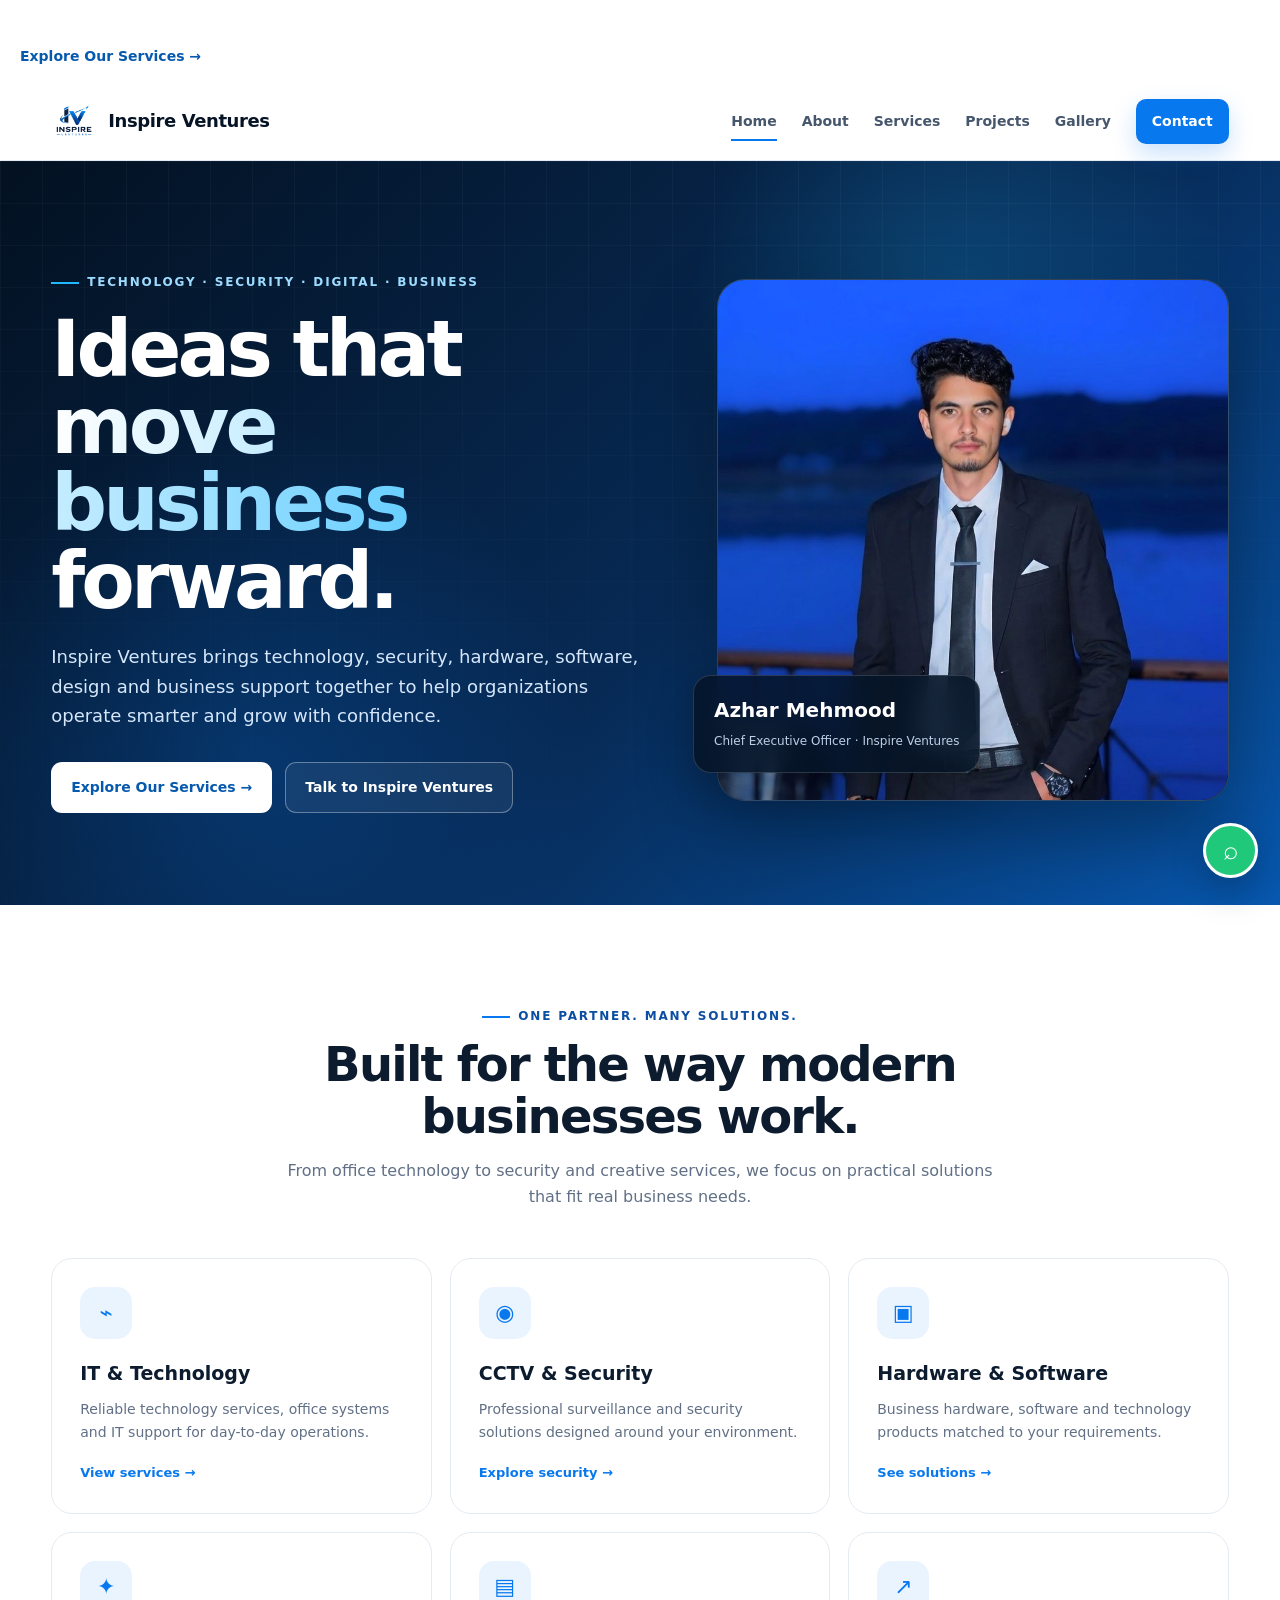
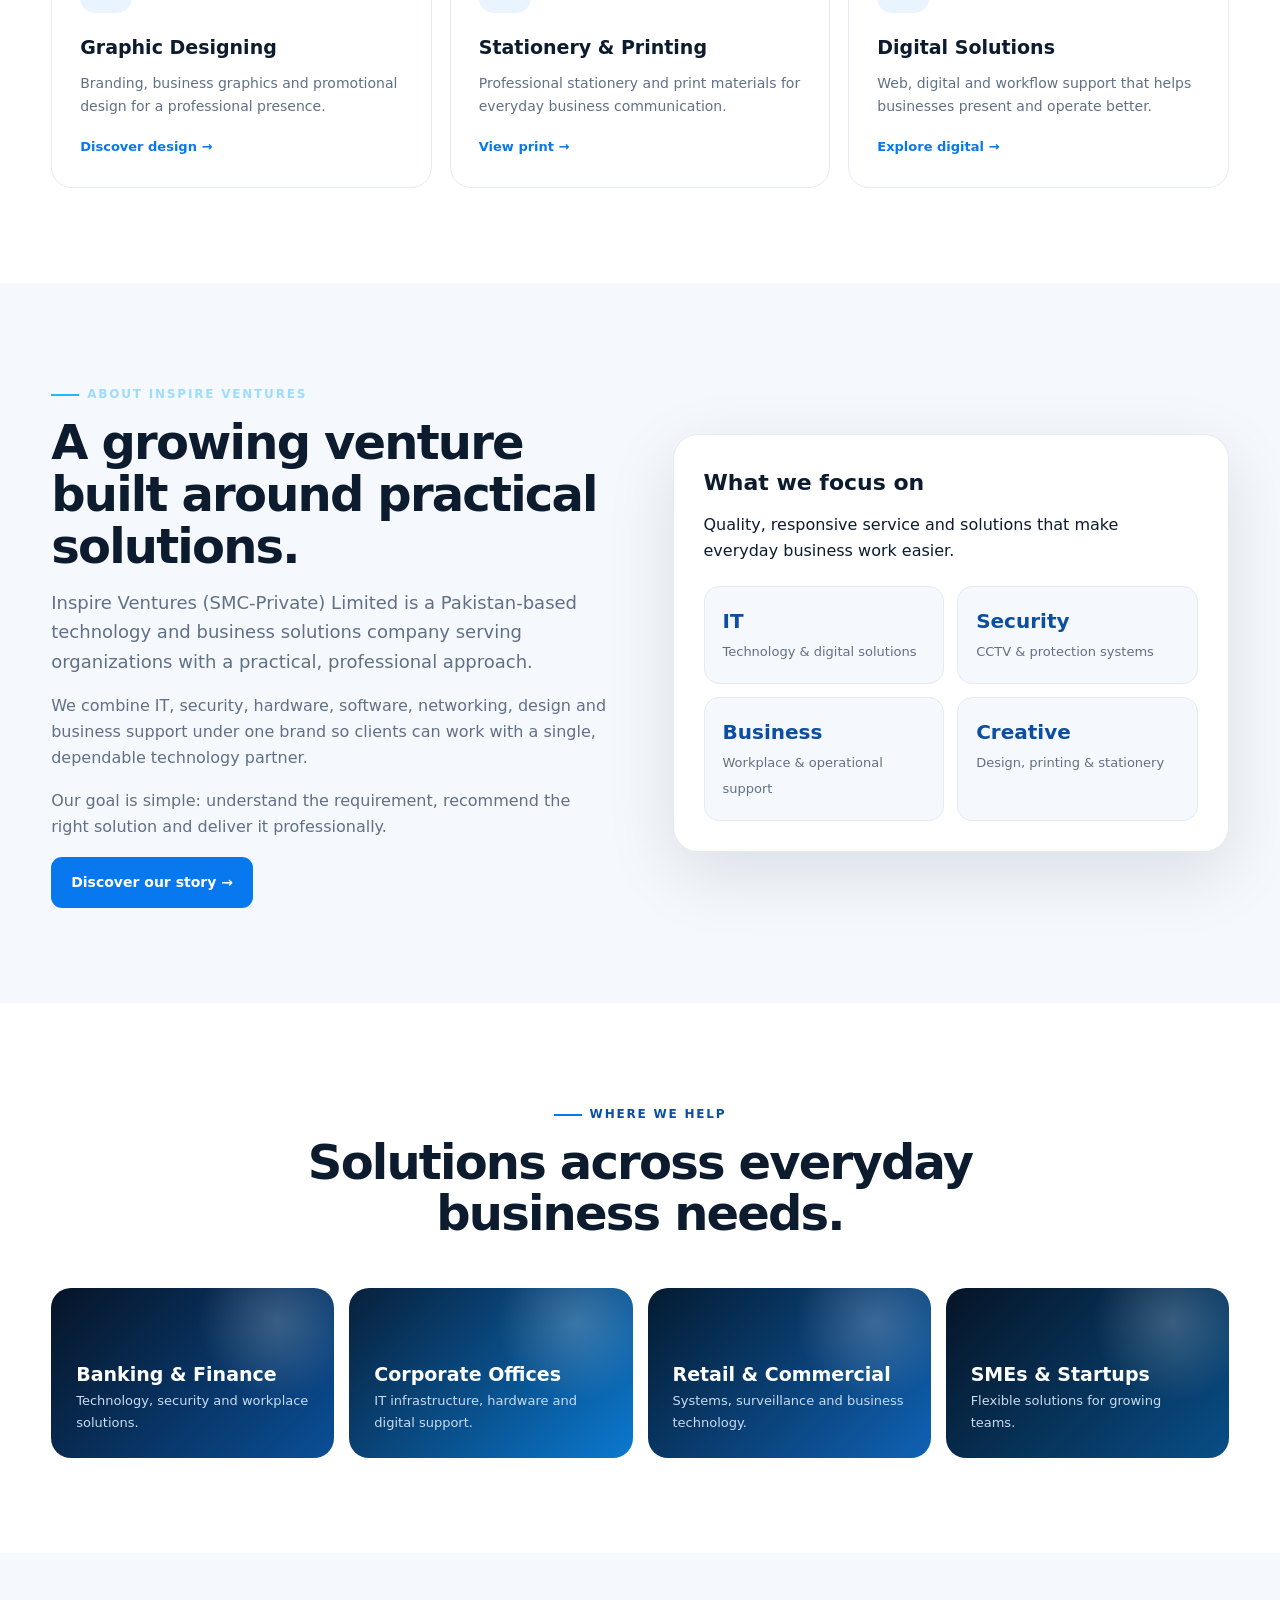
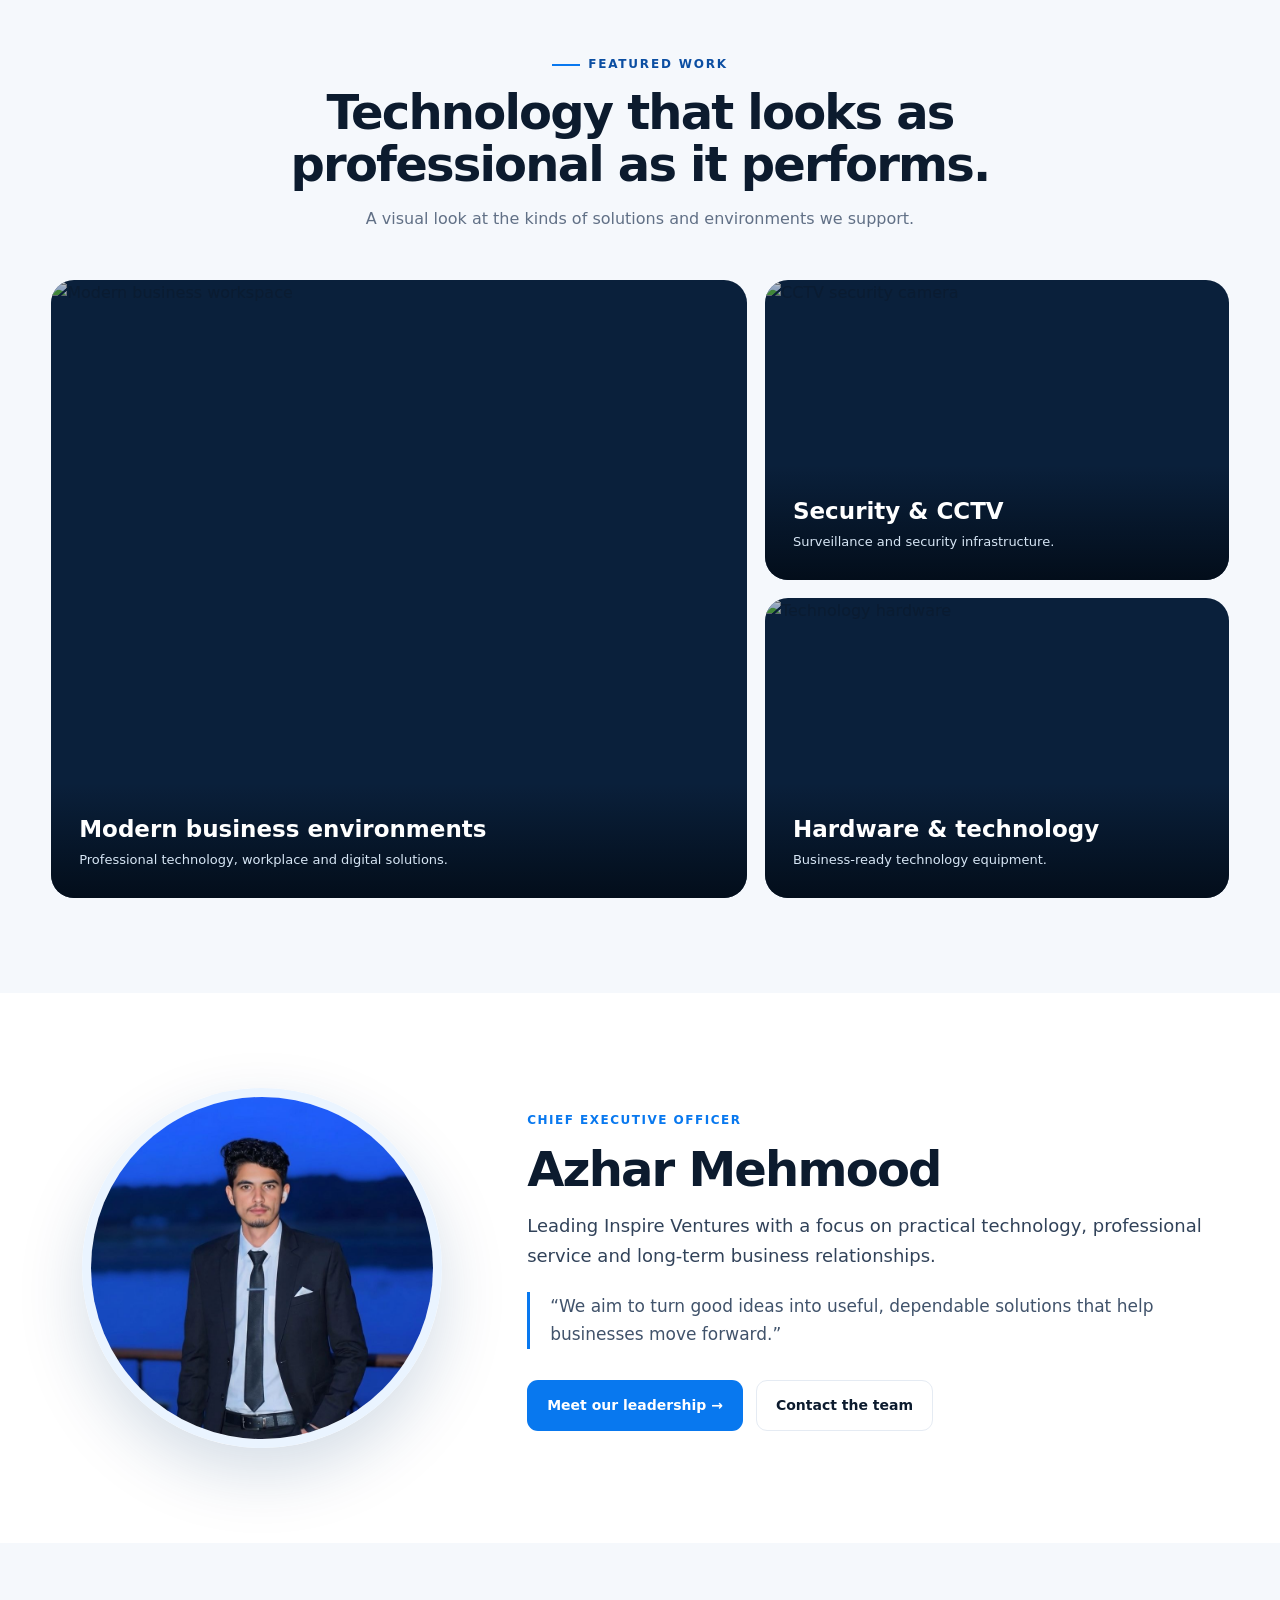
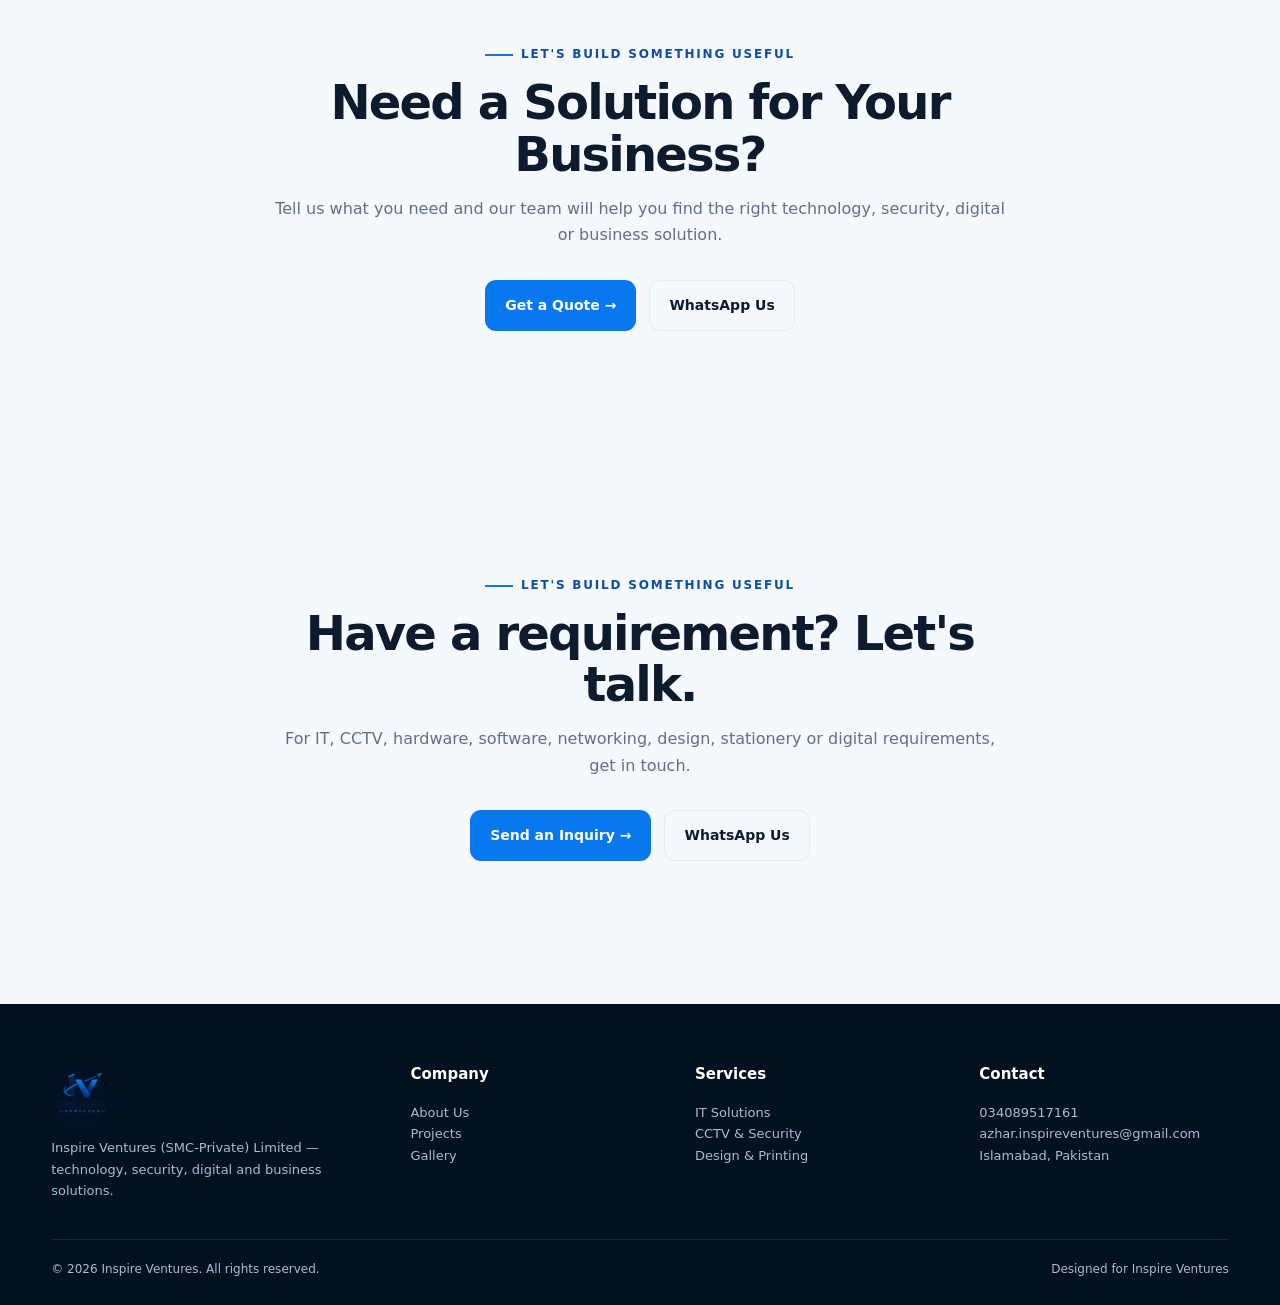
==== index.html @ bc2cc8b3 "Update index.html" ====
<!doctype html><html lang="en"><head><meta charset="utf-8"><meta name="viewport" content="width=device-width,initial-scale=1"><meta name="description" content="Inspire Ventures — IT, security, hardware, software, networking, design, stationery and digital business solutions in Islamabad, Pakistan."><meta name="theme-color" content="#0878ef"><link rel="icon" href="assets/logo.png"><link rel="stylesheet" href="css/style.css"><title>Inspire Ventures | Technology & Business Solutions</title></head><body>
<div class="actions"><a class="btn btn-primary" href="services.html">Explore Our Services →</a><a class="btn btn-outline" href="contact.html">Talk to Inspire Ventures</a></div></div></div></section>
<header class="header"><div class="container nav"><a class="brand" href="index.html"><img src="assets/logo.png" alt="Inspire Ventures logo"><span>Inspire Ventures</span></a><nav class="links"><a class="active" href="index.html">Home</a><a href="about.html">About</a><a href="services.html">Services</a><a href="projects.html">Projects</a><a href="gallery.html">Gallery</a><a href="contact.html" class="nav-cta">Contact</a></nav><button class="menu" aria-label="Open menu">☰</button></div><div class="container mobile-links"><a href="index.html">Home</a><a href="about.html">About</a><a href="services.html">Services</a><a href="projects.html">Projects</a><a href="gallery.html">Gallery</a><a href="contact.html">Contact</a></div></header>
<main><section class="hero"><div class="container hero-grid"><div><span class="eyebrow">Technology · Security · Digital · Business</span><h1>Ideas that <span class="gradient">move business</span> forward.</h1><p class="hero-copy">Inspire Ventures brings technology, security, hardware, software, design and business support together to help organizations operate smarter and grow with confidence.</p><div class="actions"><a class="btn btn-primary" href="services.html">Explore Our Services →</a><a class="btn btn-outline" href="contact.html">Talk to Inspire Ventures</a></div></div><div class="hero-panel"><div class="hero-photo"><img src="assets/azhar-mehmood.jpeg" alt="Azhar Mehmood, CEO of Inspire Ventures"></div><div class="hero-badge"><strong>Azhar Mehmood</strong><span>Chief Executive Officer · Inspire Ventures</span></div></div></div></section>
<section><div class="container"><div class="section-head"><span class="kicker">One partner. Many solutions.</span><h2>Built for the way modern businesses work.</h2><p>From office technology to security and creative services, we focus on practical solutions that fit real business needs.</p></div><div class="cards"><article class="card"><div class="icon">⌁</div><h3>IT & Technology</h3><p>Reliable technology services, office systems and IT support for day-to-day operations.</p><a class="more" href="services.html">View services →</a></article><article class="card"><div class="icon">◉</div><h3>CCTV & Security</h3><p>Professional surveillance and security solutions designed around your environment.</p><a class="more" href="services.html#security">Explore security →</a></article><article class="card"><div class="icon">▣</div><h3>Hardware & Software</h3><p>Business hardware, software and technology products matched to your requirements.</p><a class="more" href="services.html#hardware">See solutions →</a></article><article class="card"><div class="icon">✦</div><h3>Graphic Designing</h3><p>Branding, business graphics and promotional design for a professional presence.</p><a class="more" href="services.html#design">Discover design →</a></article><article class="card"><div class="icon">▤</div><h3>Stationery & Printing</h3><p>Professional stationery and print materials for everyday business communication.</p><a class="more" href="services.html#stationery">View print →</a></article><article class="card"><div class="icon">↗</div><h3>Digital Solutions</h3><p>Web, digital and workflow support that helps businesses present and operate better.</p><a class="more" href="services.html#digital">Explore digital →</a></article></div></div></section>
<section class="soft"><div class="container split"><div class="text"><span class="kicker">About Inspire Ventures</span><h2>A growing venture built around practical solutions.</h2><p class="lead">Inspire Ventures (SMC-Private) Limited is a Pakistan-based technology and business solutions company serving organizations with a practical, professional approach.</p><p>We combine IT, security, hardware, software, networking, design and business support under one brand so clients can work with a single, dependable technology partner.</p><p>Our goal is simple: understand the requirement, recommend the right solution and deliver it professionally.</p><a class="btn btn-blue" href="about.html">Discover our story →</a></div><div class="feature-box"><h3>What we focus on</h3><p>Quality, responsive service and solutions that make everyday business work easier.</p><div class="facts"><div class="fact"><strong>IT</strong><span>Technology & digital solutions</span></div><div class="fact"><strong>Security</strong><span>CCTV & protection systems</span></div><div class="fact"><strong>Business</strong><span>Workplace & operational support</span></div><div class="fact"><strong>Creative</strong><span>Design, printing & stationery</span></div></div></div></div></section>
<section><div class="container"><div class="section-head"><span class="kicker">Where we help</span><h2>Solutions across everyday business needs.</h2></div><div class="industries"><div class="industry"><strong>Banking & Finance</strong><span>Technology, security and workplace solutions.</span></div><div class="industry"><strong>Corporate Offices</strong><span>IT infrastructure, hardware and digital support.</span></div><div class="industry"><strong>Retail & Commercial</strong><span>Systems, surveillance and business technology.</span></div><div class="industry"><strong>SMEs & Startups</strong><span>Flexible solutions for growing teams.</span></div></div></div></section>
<section class="soft"><div class="container"><div class="section-head"><span class="kicker">Featured work</span><h2>Technology that looks as professional as it performs.</h2><p>A visual look at the kinds of solutions and environments we support.</p></div><div class="case-grid"><div class="case tall"><img src="https://images.unsplash.com/photo-1556761175-b413da4baf72?auto=format&fit=crop&w=1200&q=85" alt="Modern business workspace"><div class="case-content"><h3>Modern business environments</h3><p>Professional technology, workplace and digital solutions.</p></div></div><div><div class="case" style="margin-bottom:18px"><img src="https://images.unsplash.com/photo-1557597774-9d273605dfa9?auto=format&fit=crop&w=1000&q=85" alt="CCTV security camera"><div class="case-content"><h3>Security & CCTV</h3><p>Surveillance and security infrastructure.</p></div></div><div class="case"><img src="https://images.unsplash.com/photo-1518770660439-4636190af475?auto=format&fit=crop&w=1000&q=85" alt="Technology hardware"><div class="case-content"><h3>Hardware & technology</h3><p>Business-ready technology equipment.</p></div></div></div></div></div></section>
<section><div class="container profile"><div class="profile-photo"><img src="assets/azhar-mehmood.jpeg" alt="Azhar Mehmood"></div><div><span class="role">Chief Executive Officer</span><h2>Azhar Mehmood</h2><p class="lead">Leading Inspire Ventures with a focus on practical technology, professional service and long-term business relationships.</p><p class="quote">“We aim to turn good ideas into useful, dependable solutions that help businesses move forward.”</p><div class="actions"><a class="btn btn-blue" href="about.html#leadership">Meet our leadership →</a><a class="btn" style="border:1px solid var(--line)" href="contact.html">Contact the team</a></div></div></div></section>
  <section class="soft">
  <div class="container">
    <div class="section-head">
      <span class="kicker">Let's build something useful</span>
      <h2>Need a Solution for Your Business?</h2>
      <p>
        Tell us what you need and our team will help you find the right
        technology, security, digital or business solution.
      </p>

      <div class="actions" style="justify-content:center">
        <a class="btn btn-blue" href="contact.html">Get a Quote →</a>

        <a class="btn"
           style="border:1px solid var(--line)"
           href="https://wa.me/9234089517161"
           target="_blank"
           rel="noopener">
          WhatsApp Us
        </a>
      </div>
    </div>
  </div>
</section>
<section class="soft"><div class="container"><div class="section-head"><span class="kicker">Let's build something useful</span><h2>Have a requirement? Let's talk.</h2><p>For IT, CCTV, hardware, software, networking, design, stationery or digital requirements, get in touch.</p><div class="actions" style="justify-content:center"><a class="btn btn-blue" href="contact.html">Send an Inquiry →</a><a class="btn" style="border:1px solid var(--line)" href="https://wa.me/9234089517161" target="_blank" rel="noopener">WhatsApp Us</a></div></div></div></section></main>
<footer class="footer"><div class="container footer-grid"><div class="footer-brand"><img src="assets/logo.png" alt="Inspire Ventures"><p>Inspire Ventures (SMC-Private) Limited — technology, security, digital and business solutions.</p></div><div><h3>Company</h3><p><a href="about.html">About Us</a></p><p><a href="projects.html">Projects</a></p><p><a href="gallery.html">Gallery</a></p></div><div><h3>Services</h3><p><a href="services.html">IT Solutions</a></p><p><a href="services.html#security">CCTV & Security</a></p><p><a href="services.html#design">Design & Printing</a></p></div><div><h3>Contact</h3><p><a href="tel:+9234089517161">034089517161</a></p><p><a href="mailto:azhar.inspireventures@gmail.com">azhar.inspireventures@gmail.com</a></p><p>Islamabad, Pakistan</p></div></div><div class="container footer-bottom"><span>© <span data-year></span> Inspire Ventures. All rights reserved.</span><span>Designed for Inspire Ventures</span></div></footer><a class="whatsapp" href="https://wa.me/9234089517161" target="_blank" rel="noopener" aria-label="Chat on WhatsApp">⌕</a><script src="js/main.js"></script></body></html>
---- css/style.css ----
:root{--blue:#0878ef;--blue2:#0b4ea2;--cyan:#20b8ff;--navy:#061426;--ink:#0c1b2e;--muted:#617086;--line:#e5ebf3;--soft:#f5f8fc;--white:#fff;--shadow:0 22px 70px rgba(4,25,55,.11)}
*{box-sizing:border-box;margin:0;padding:0}html{scroll-behavior:smooth}body{font-family:Inter,ui-sans-serif,system-ui,-apple-system,BlinkMacSystemFont,"Segoe UI",Arial,sans-serif;color:var(--ink);background:#fff;line-height:1.65}a{text-decoration:none;color:inherit}img{max-width:100%;display:block}.container{width:min(1180px,92%);margin:auto}.topbar{background:#04101f;color:#bcd0e8;font-size:12px;padding:8px 0}.topbar .row{display:flex;justify-content:space-between;gap:18px}.topbar a:hover{color:#fff}.header{position:sticky;top:0;z-index:50;background:rgba(255,255,255,.92);backdrop-filter:blur(18px);border-bottom:1px solid rgba(220,229,240,.8)}.nav{height:78px;display:flex;align-items:center;justify-content:space-between;gap:25px}.brand{display:flex;align-items:center;gap:11px;font-weight:900;color:var(--navy);font-size:18px;letter-spacing:-.4px}.brand img{width:46px;height:46px;object-fit:contain}.links{display:flex;align-items:center;gap:25px;font-size:14px;font-weight:700;color:#46566c}.links a{position:relative}.links a:after{content:"";position:absolute;left:0;bottom:-8px;width:0;height:2px;background:var(--blue);transition:.25s}.links a:hover:after,.links a.active:after{width:100%}.nav-cta{background:var(--blue);color:#fff!important;padding:11px 16px;border-radius:10px;box-shadow:0 10px 25px rgba(8,120,239,.22)}.nav-cta:after{display:none}.menu{display:none;border:0;background:transparent;font-size:27px;color:var(--navy);cursor:pointer}.mobile-links{display:none}
.hero{position:relative;overflow:hidden;background:radial-gradient(circle at 75% 20%,rgba(32,184,255,.22),transparent 24%),radial-gradient(circle at 20% 80%,rgba(8,120,239,.22),transparent 28%),linear-gradient(135deg,#031121 0%,#072a55 56%,#0878ef 130%);color:#fff;padding:105px 0 92px}.hero:before{content:"";position:absolute;inset:0;background-image:linear-gradient(rgba(255,255,255,.035) 1px,transparent 1px),linear-gradient(90deg,rgba(255,255,255,.035) 1px,transparent 1px);background-size:42px 42px;mask-image:linear-gradient(to bottom,#000,transparent)}.hero-grid{position:relative;display:grid;grid-template-columns:1.08fr .92fr;gap:65px;align-items:center}.eyebrow,.kicker{display:inline-flex;align-items:center;gap:8px;color:#9edcff;font-size:12px;font-weight:900;text-transform:uppercase;letter-spacing:1.8px}.eyebrow:before,.kicker:before{content:"";width:28px;height:2px;background:var(--cyan)}h1{font-size:clamp(45px,6.2vw,78px);line-height:.99;letter-spacing:-3.8px;margin:18px 0 22px}.gradient{background:linear-gradient(90deg,#fff,#69cfff);-webkit-background-clip:text;background-clip:text;color:transparent}.hero-copy{max-width:690px;color:#d6e7fb;font-size:18px}.actions{display:flex;gap:13px;flex-wrap:wrap;margin-top:31px}.btn{display:inline-flex;align-items:center;justify-content:center;gap:9px;padding:13px 19px;border-radius:11px;font-weight:850;font-size:14px;transition:.25s;border:1px solid transparent}.btn-primary{background:#fff;color:#0759ad}.btn-primary:hover{transform:translateY(-2px);box-shadow:0 15px 35px rgba(0,0,0,.18)}.btn-blue{background:var(--blue);color:#fff}.btn-outline{border-color:rgba(255,255,255,.34);color:#fff;background:rgba(255,255,255,.06)}.hero-panel{position:relative}.hero-photo{border-radius:28px;overflow:hidden;border:1px solid rgba(255,255,255,.18);box-shadow:0 35px 80px rgba(0,0,0,.32);min-height:520px;background:linear-gradient(145deg,#0a2b54,#061426)}.hero-photo img{width:100%;height:520px;object-fit:cover;object-position:center 20%;filter:saturate(1.05)}.hero-badge{position:absolute;left:-24px;bottom:28px;background:rgba(5,20,39,.86);backdrop-filter:blur(14px);border:1px solid rgba(255,255,255,.15);padding:18px 20px;border-radius:18px;box-shadow:0 18px 45px rgba(0,0,0,.25)}.hero-badge strong{display:block;font-size:20px}.hero-badge span{font-size:12px;color:#bdd0e8}
section{padding:95px 0}.soft{background:var(--soft)}.section-head{max-width:740px;margin:0 auto 48px;text-align:center}.section-head .kicker{color:var(--blue2)}.section-head .kicker:before{background:var(--blue)}h2{font-size:clamp(32px,4vw,48px);line-height:1.08;letter-spacing:-1.8px;margin:12px 0 15px}.section-head p{color:var(--muted)}.split{display:grid;grid-template-columns:1fr 1fr;gap:65px;align-items:center}.lead{font-size:18px;color:#314259}.text p{margin:0 0 16px;color:#607087}.feature-box{background:#fff;border:1px solid var(--line);border-radius:25px;padding:30px;box-shadow:var(--shadow)}.feature-box h3{font-size:22px;margin-bottom:10px}.facts{display:grid;grid-template-columns:1fr 1fr;gap:13px;margin-top:22px}.fact{padding:18px;border-radius:15px;background:var(--soft);border:1px solid var(--line)}.fact strong{display:block;color:var(--blue2);font-size:20px}.fact span{font-size:13px;color:var(--muted)}
.cards{display:grid;grid-template-columns:repeat(3,1fr);gap:18px}.card{background:#fff;border:1px solid var(--line);border-radius:21px;padding:28px;transition:.25s;position:relative;overflow:hidden}.card:before{content:"";position:absolute;inset:0 0 auto;height:3px;background:linear-gradient(90deg,var(--blue),var(--cyan));transform:scaleX(0);transform-origin:left;transition:.25s}.card:hover{transform:translateY(-6px);box-shadow:var(--shadow)}.card:hover:before{transform:scaleX(1)}.icon{width:52px;height:52px;border-radius:15px;display:grid;place-items:center;background:#eaf4ff;color:var(--blue);font-size:22px;margin-bottom:19px}.card h3{font-size:19px;margin-bottom:8px}.card p{font-size:14px;color:var(--muted)}.card .more{display:inline-block;margin-top:18px;color:var(--blue);font-size:13px;font-weight:850}
.stats{display:grid;grid-template-columns:repeat(4,1fr);gap:15px;margin-top:42px}.stat{padding:25px;border:1px solid var(--line);border-radius:18px;background:#fff}.stat strong{display:block;font-size:30px;letter-spacing:-1px;color:var(--blue2)}.stat span{font-size:13px;color:var(--muted)}
.industries{display:grid;grid-template-columns:repeat(4,1fr);gap:15px}.industry{min-height:170px;border-radius:20px;padding:25px;color:#fff;display:flex;flex-direction:column;justify-content:flex-end;position:relative;overflow:hidden;background:linear-gradient(135deg,#061426,#0a4f98)}.industry:nth-child(2){background:linear-gradient(135deg,#08203b,#0b79d0)}.industry:nth-child(3){background:linear-gradient(135deg,#041b31,#1062b5)}.industry:nth-child(4){background:linear-gradient(135deg,#061426,#084e87)}.industry:after{content:"";position:absolute;inset:0;background:radial-gradient(circle at 80% 20%,rgba(255,255,255,.2),transparent 30%)}.industry>*{position:relative;z-index:1}.industry strong{font-size:19px}.industry span{font-size:13px;color:#c8dcf1}
.case-grid{display:grid;grid-template-columns:1.2fr .8fr;gap:18px}.case{min-height:300px;border-radius:23px;overflow:hidden;position:relative;background:#0a203b}.case img{width:100%;height:100%;object-fit:cover;opacity:.72;transition:.35s}.case:hover img{transform:scale(1.04);opacity:.82}.case-content{position:absolute;left:0;right:0;bottom:0;padding:28px;color:#fff;background:linear-gradient(transparent,rgba(2,11,22,.88))}.case-content h3{font-size:23px}.case-content p{font-size:13px;color:#d7e6f5}.case.tall{min-height:618px}
.profile{display:grid;grid-template-columns:.75fr 1.25fr;gap:55px;align-items:center}.profile-photo{width:min(360px,100%);aspect-ratio:1/1;border-radius:50%;overflow:hidden;border:9px solid #eaf4ff;box-shadow:0 25px 65px rgba(6,55,105,.17);margin:auto}.profile-photo img{width:100%;height:100%;object-fit:cover;object-position:center 17%}.role{display:inline-block;color:var(--blue);font-weight:900;font-size:12px;text-transform:uppercase;letter-spacing:1.5px}.quote{margin-top:22px;border-left:3px solid var(--blue);padding-left:20px;color:#41536b;font-size:17px}
.page-hero{background:linear-gradient(135deg,#041326,#0a4f98);color:#fff;padding:82px 0}.page-hero h1{font-size:clamp(40px,5.5vw,64px);margin:13px 0}.page-hero p{max-width:720px;color:#cfe1f5;font-size:17px}.breadcrumbs{font-size:12px;color:#a9c5e4}.breadcrumbs a:hover{color:#fff}
.gallery{display:grid;grid-template-columns:repeat(3,1fr);gap:18px}.gallery-item{position:relative;border-radius:20px;overflow:hidden;min-height:255px;background:#dce8f5}.gallery-item img{width:100%;height:100%;min-height:255px;object-fit:cover;transition:.35s}.gallery-item:hover img{transform:scale(1.05)}.gallery-item .label{position:absolute;left:15px;bottom:15px;padding:8px 11px;border-radius:10px;background:rgba(4,18,34,.82);color:#fff;font-size:12px;font-weight:800;backdrop-filter:blur(8px)}
.contact-grid{display:grid;grid-template-columns:.85fr 1.15fr;gap:20px}.contact-card{background:#fff;border:1px solid var(--line);border-radius:22px;padding:30px;box-shadow:var(--shadow)}.contact-item{padding:16px 0;border-bottom:1px solid var(--line)}.contact-item:last-child{border:0}.contact-item small{display:block;color:var(--muted);font-size:11px;text-transform:uppercase;letter-spacing:1.2px;font-weight:800}.contact-item strong{font-size:16px}.contact-item a:hover{color:var(--blue)}form{display:grid;gap:14px}input,textarea{font:inherit;width:100%;padding:14px 15px;border-radius:12px;border:1px solid #d9e2ed;outline:none;background:#fbfdff}input:focus,textarea:focus{border-color:var(--blue);box-shadow:0 0 0 4px rgba(8,120,239,.08)}textarea{min-height:170px;resize:vertical}
.footer{background:#03101f;color:#a9bdd4;padding:58px 0 25px}.footer-grid{display:grid;grid-template-columns:1.3fr 1fr 1fr 1fr;gap:35px}.footer h3{color:#fff;font-size:15px;margin-bottom:15px}.footer p,.footer a{font-size:13px}.footer a:hover{color:#fff}.footer-brand img{width:62px;margin-bottom:13px;filter:drop-shadow(0 10px 20px rgba(8,120,239,.2))}.footer-bottom{border-top:1px solid rgba(255,255,255,.1);margin-top:38px;padding-top:20px;display:flex;justify-content:space-between;gap:20px;font-size:12px}.whatsapp{position:fixed;right:22px;bottom:22px;z-index:60;width:55px;height:55px;border-radius:50%;display:grid;place-items:center;background:#20c879;color:#fff;font-size:26px;box-shadow:0 15px 35px rgba(0,0,0,.22);border:3px solid #fff}.whatsapp:hover{transform:translateY(-3px)}
@media(max-width:950px){.links{display:none}.menu{display:block}.hero-grid,.split,.profile,.contact-grid{grid-template-columns:1fr}.hero{padding:80px 0}.hero-photo,.hero-photo img{min-height:420px;height:420px}.hero-badge{left:15px}.cards{grid-template-columns:1fr 1fr}.industries{grid-template-columns:1fr 1fr}.gallery{grid-template-columns:1fr 1fr}.stats{grid-template-columns:1fr 1fr}.case-grid{grid-template-columns:1fr}.case.tall{min-height:400px}.footer-grid{grid-template-columns:1fr 1fr}.mobile-links.open{display:flex;position:absolute;top:78px;left:0;right:0;background:#fff;border-bottom:1px solid var(--line);padding:18px 4%;flex-direction:column;gap:17px;box-shadow:0 20px 30px rgba(0,0,0,.06)}}
@media(max-width:620px){.topbar .row{display:block}.topbar .row span:last-child{display:none}.hero{padding:66px 0}.hero h1{letter-spacing:-2.4px}.hero-photo,.hero-photo img{min-height:350px;height:350px}.cards,.industries,.gallery,.stats,.footer-grid{grid-template-columns:1fr}.case.tall{min-height:330px}section{padding:72px 0}.footer-bottom{display:block}.footer-bottom>*{margin-bottom:8px}.facts{grid-template-columns:1fr}.profile-photo{width:270px}}
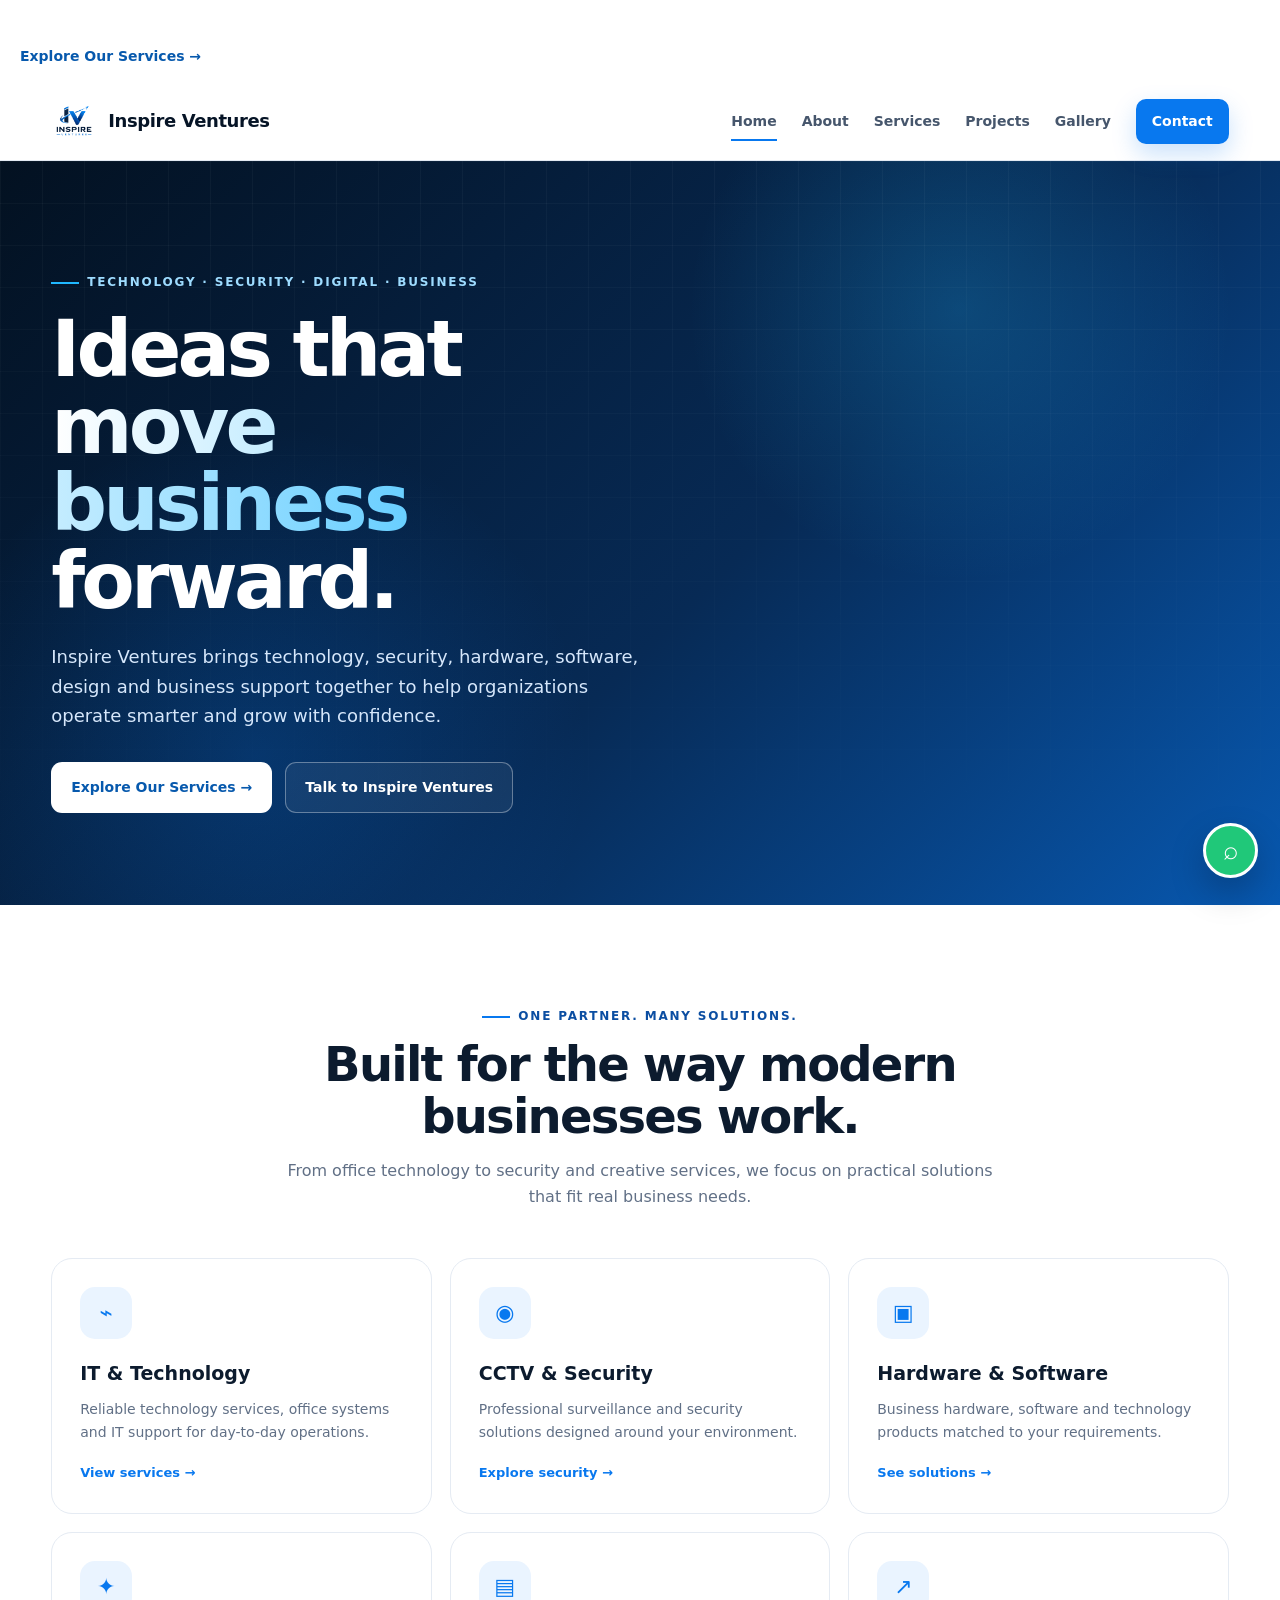
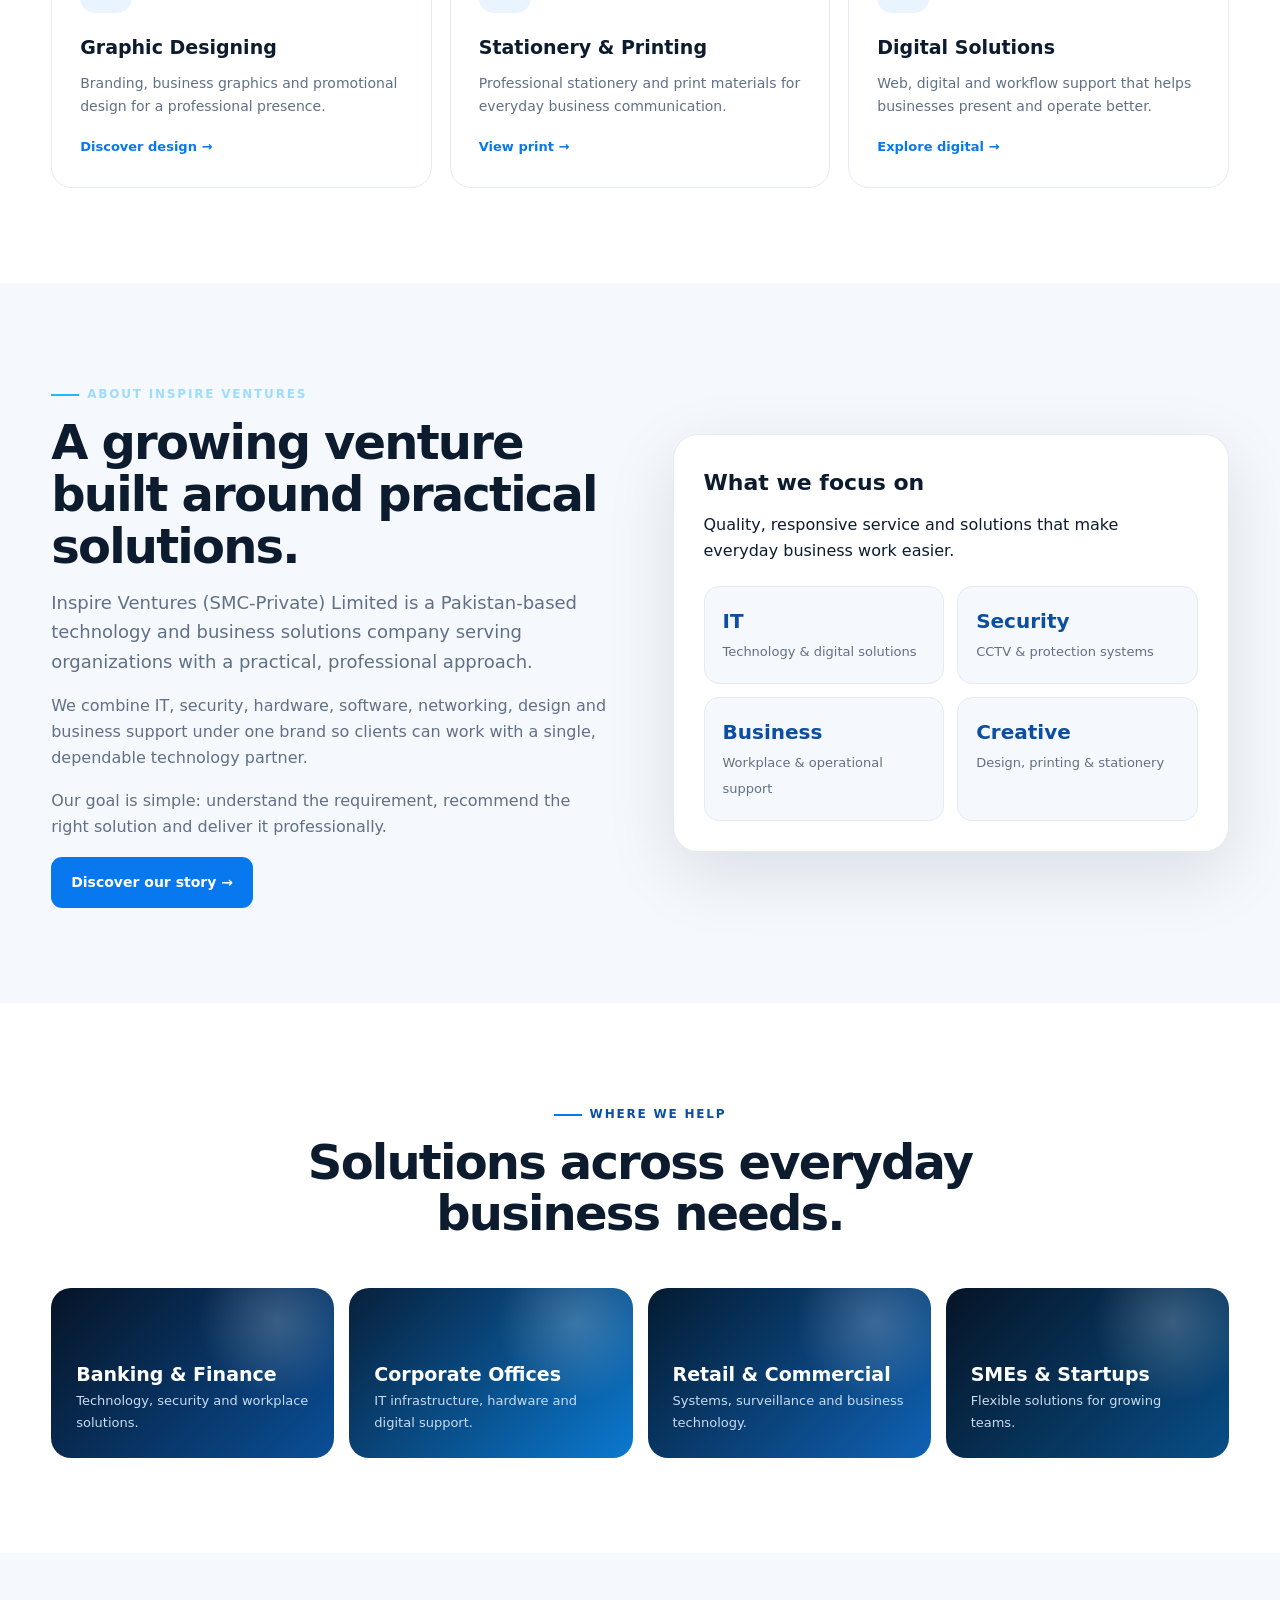
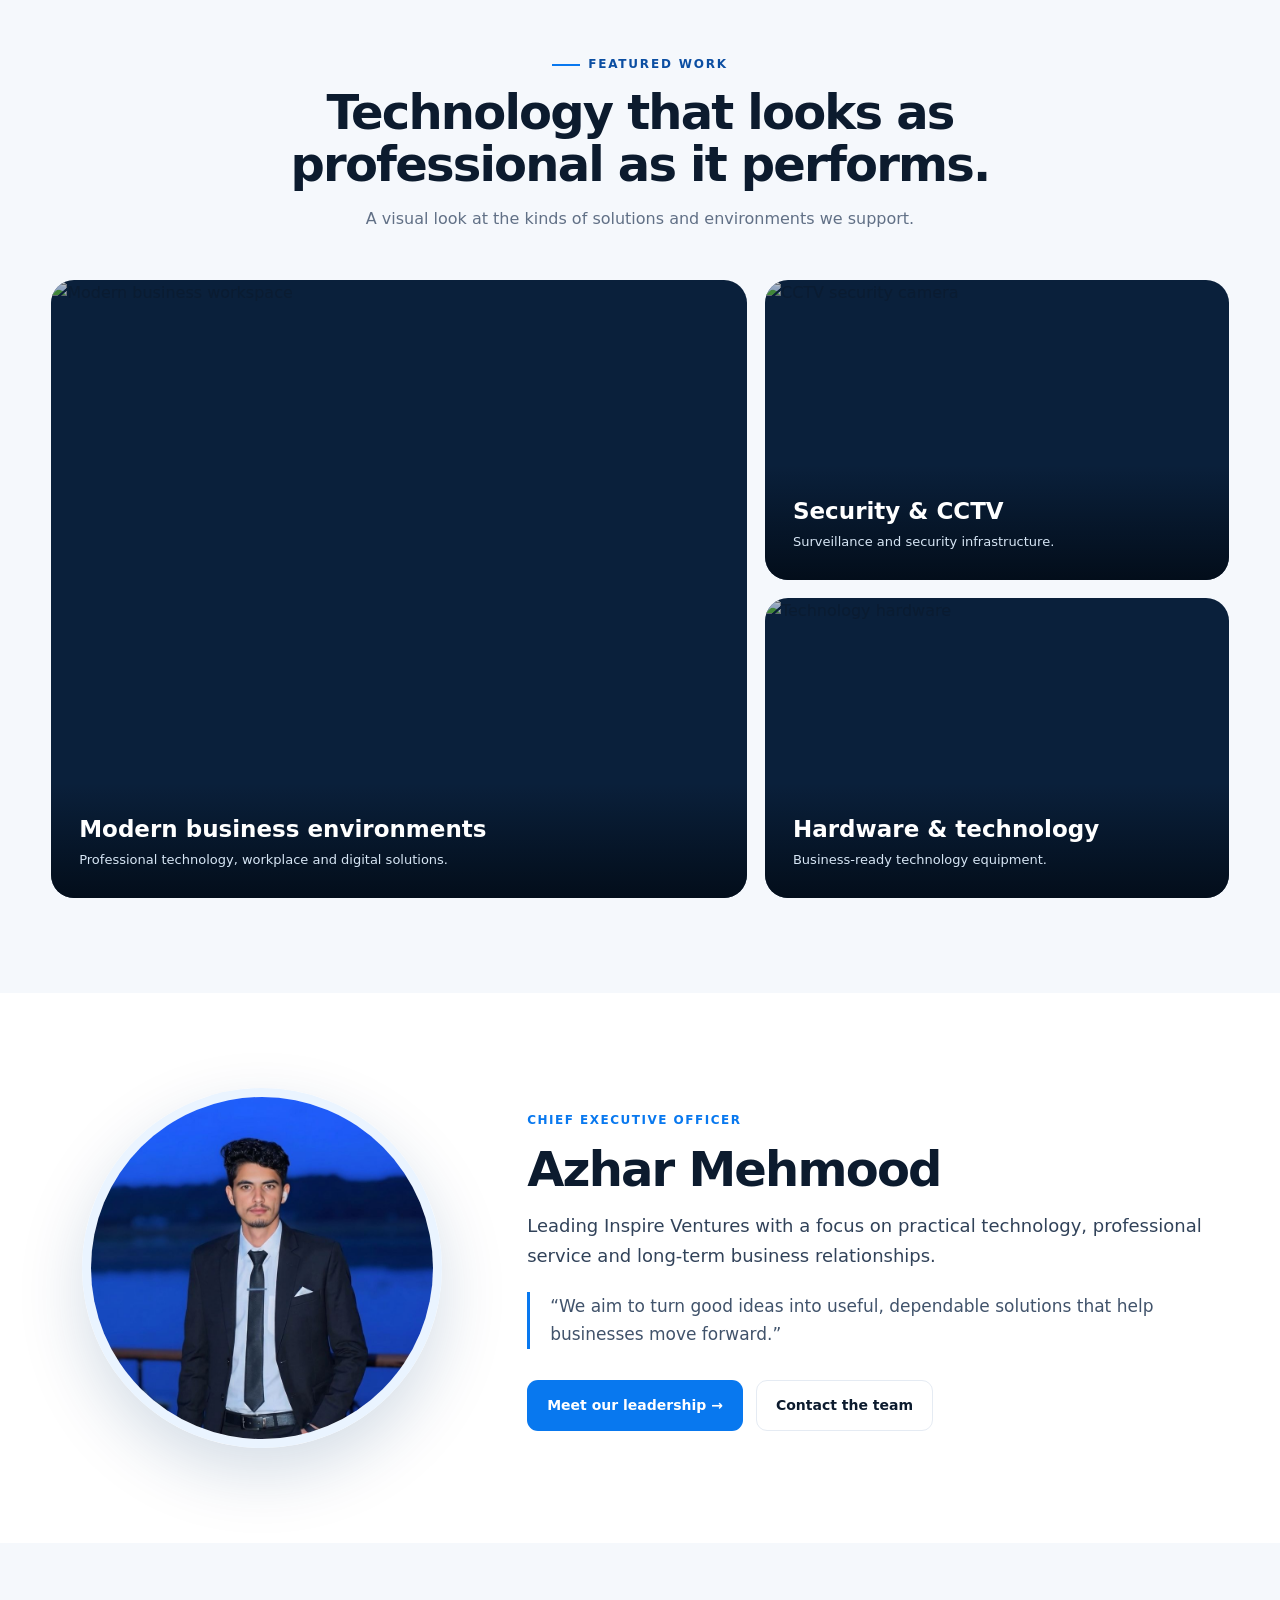
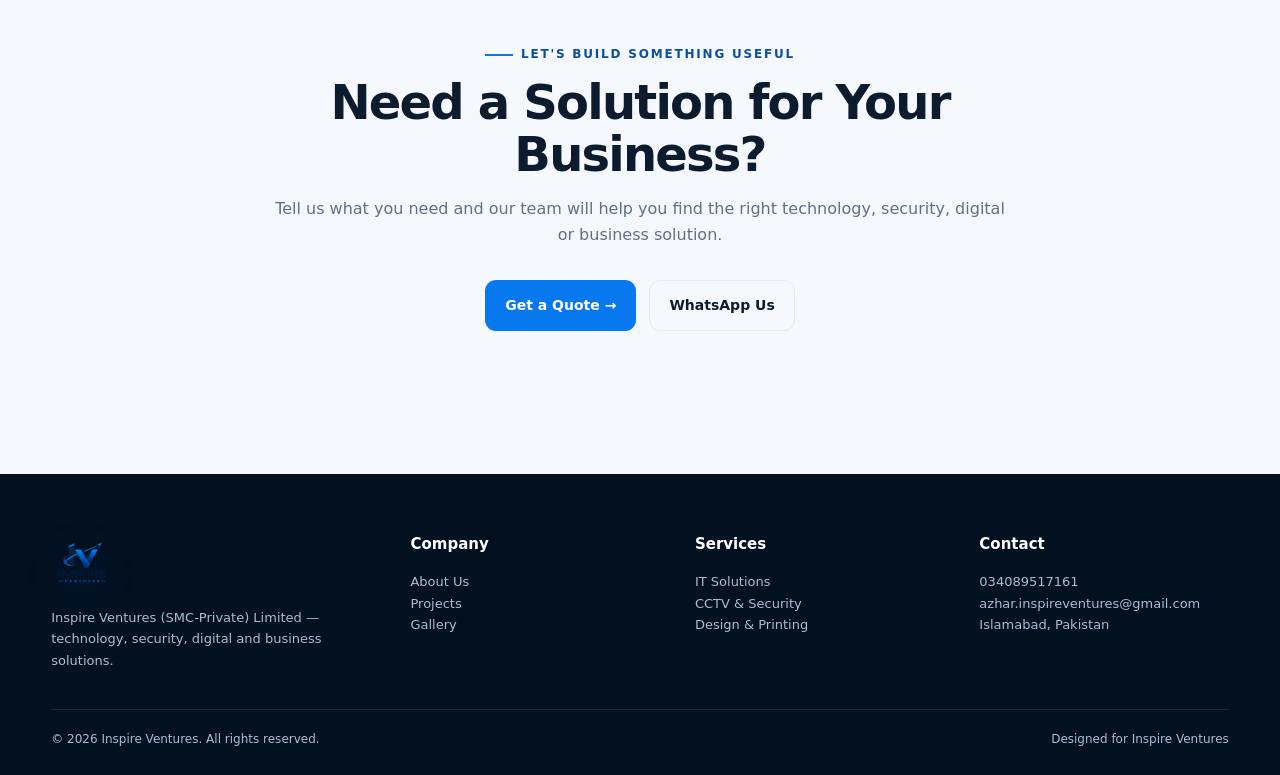
==== commit 6b1a39c4: "Update index.html" ====
--- a/index.html
+++ b/index.html
@@ -1,7 +1,7 @@
 <!doctype html><html lang="en"><head><meta charset="utf-8"><meta name="viewport" content="width=device-width,initial-scale=1"><meta name="description" content="Inspire Ventures — IT, security, hardware, software, networking, design, stationery and digital business solutions in Islamabad, Pakistan."><meta name="theme-color" content="#0878ef"><link rel="icon" href="assets/logo.png"><link rel="stylesheet" href="css/style.css"><title>Inspire Ventures | Technology & Business Solutions</title></head><body>
 <div class="actions"><a class="btn btn-primary" href="services.html">Explore Our Services →</a><a class="btn btn-outline" href="contact.html">Talk to Inspire Ventures</a></div></div></div></section>
 <header class="header"><div class="container nav"><a class="brand" href="index.html"><img src="assets/logo.png" alt="Inspire Ventures logo"><span>Inspire Ventures</span></a><nav class="links"><a class="active" href="index.html">Home</a><a href="about.html">About</a><a href="services.html">Services</a><a href="projects.html">Projects</a><a href="gallery.html">Gallery</a><a href="contact.html" class="nav-cta">Contact</a></nav><button class="menu" aria-label="Open menu">☰</button></div><div class="container mobile-links"><a href="index.html">Home</a><a href="about.html">About</a><a href="services.html">Services</a><a href="projects.html">Projects</a><a href="gallery.html">Gallery</a><a href="contact.html">Contact</a></div></header>
-<main><section class="hero"><div class="container hero-grid"><div><span class="eyebrow">Technology · Security · Digital · Business</span><h1>Ideas that <span class="gradient">move business</span> forward.</h1><p class="hero-copy">Inspire Ventures brings technology, security, hardware, software, design and business support together to help organizations operate smarter and grow with confidence.</p><div class="actions"><a class="btn btn-primary" href="services.html">Explore Our Services →</a><a class="btn btn-outline" href="contact.html">Talk to Inspire Ventures</a></div></div><div class="hero-panel"><div class="hero-photo"><img src="assets/azhar-mehmood.jpeg" alt="Azhar Mehmood, CEO of Inspire Ventures"></div><div class="hero-badge"><strong>Azhar Mehmood</strong><span>Chief Executive Officer · Inspire Ventures</span></div></div></div></section>
+<main><section class="hero"><div class="container hero-grid"><div><span class="eyebrow">Technology · Security · Digital · Business</span><h1>Ideas that <span class="gradient">move business</span> forward.</h1><p class="hero-copy">Inspire Ventures brings technology, security, hardware, software, design and business support together to help organizations operate smarter and grow with confidence.</p><div class="actions"><a class="btn btn-primary" href="services.html">Explore Our Services →</a><a class="btn btn-outline" href="contact.html">Talk to Inspire Ventures</a></div></div></div></section>
 <section><div class="container"><div class="section-head"><span class="kicker">One partner. Many solutions.</span><h2>Built for the way modern businesses work.</h2><p>From office technology to security and creative services, we focus on practical solutions that fit real business needs.</p></div><div class="cards"><article class="card"><div class="icon">⌁</div><h3>IT & Technology</h3><p>Reliable technology services, office systems and IT support for day-to-day operations.</p><a class="more" href="services.html">View services →</a></article><article class="card"><div class="icon">◉</div><h3>CCTV & Security</h3><p>Professional surveillance and security solutions designed around your environment.</p><a class="more" href="services.html#security">Explore security →</a></article><article class="card"><div class="icon">▣</div><h3>Hardware & Software</h3><p>Business hardware, software and technology products matched to your requirements.</p><a class="more" href="services.html#hardware">See solutions →</a></article><article class="card"><div class="icon">✦</div><h3>Graphic Designing</h3><p>Branding, business graphics and promotional design for a professional presence.</p><a class="more" href="services.html#design">Discover design →</a></article><article class="card"><div class="icon">▤</div><h3>Stationery & Printing</h3><p>Professional stationery and print materials for everyday business communication.</p><a class="more" href="services.html#stationery">View print →</a></article><article class="card"><div class="icon">↗</div><h3>Digital Solutions</h3><p>Web, digital and workflow support that helps businesses present and operate better.</p><a class="more" href="services.html#digital">Explore digital →</a></article></div></div></section>
 <section class="soft"><div class="container split"><div class="text"><span class="kicker">About Inspire Ventures</span><h2>A growing venture built around practical solutions.</h2><p class="lead">Inspire Ventures (SMC-Private) Limited is a Pakistan-based technology and business solutions company serving organizations with a practical, professional approach.</p><p>We combine IT, security, hardware, software, networking, design and business support under one brand so clients can work with a single, dependable technology partner.</p><p>Our goal is simple: understand the requirement, recommend the right solution and deliver it professionally.</p><a class="btn btn-blue" href="about.html">Discover our story →</a></div><div class="feature-box"><h3>What we focus on</h3><p>Quality, responsive service and solutions that make everyday business work easier.</p><div class="facts"><div class="fact"><strong>IT</strong><span>Technology & digital solutions</span></div><div class="fact"><strong>Security</strong><span>CCTV & protection systems</span></div><div class="fact"><strong>Business</strong><span>Workplace & operational support</span></div><div class="fact"><strong>Creative</strong><span>Design, printing & stationery</span></div></div></div></div></section>
 <section><div class="container"><div class="section-head"><span class="kicker">Where we help</span><h2>Solutions across everyday business needs.</h2></div><div class="industries"><div class="industry"><strong>Banking & Finance</strong><span>Technology, security and workplace solutions.</span></div><div class="industry"><strong>Corporate Offices</strong><span>IT infrastructure, hardware and digital support.</span></div><div class="industry"><strong>Retail & Commercial</strong><span>Systems, surveillance and business technology.</span></div><div class="industry"><strong>SMEs & Startups</strong><span>Flexible solutions for growing teams.</span></div></div></div></section>
@@ -31,5 +31,5 @@
     </div>
   </div>
 </section>
-<section class="soft"><div class="container"><div class="section-head"><span class="kicker">Let's build something useful</span><h2>Have a requirement? Let's talk.</h2><p>For IT, CCTV, hardware, software, networking, design, stationery or digital requirements, get in touch.</p><div class="actions" style="justify-content:center"><a class="btn btn-blue" href="contact.html">Send an Inquiry →</a><a class="btn" style="border:1px solid var(--line)" href="https://wa.me/9234089517161" target="_blank" rel="noopener">WhatsApp Us</a></div></div></div></section></main>
+</main>
 <footer class="footer"><div class="container footer-grid"><div class="footer-brand"><img src="assets/logo.png" alt="Inspire Ventures"><p>Inspire Ventures (SMC-Private) Limited — technology, security, digital and business solutions.</p></div><div><h3>Company</h3><p><a href="about.html">About Us</a></p><p><a href="projects.html">Projects</a></p><p><a href="gallery.html">Gallery</a></p></div><div><h3>Services</h3><p><a href="services.html">IT Solutions</a></p><p><a href="services.html#security">CCTV & Security</a></p><p><a href="services.html#design">Design & Printing</a></p></div><div><h3>Contact</h3><p><a href="tel:+9234089517161">034089517161</a></p><p><a href="mailto:azhar.inspireventures@gmail.com">azhar.inspireventures@gmail.com</a></p><p>Islamabad, Pakistan</p></div></div><div class="container footer-bottom"><span>© <span data-year></span> Inspire Ventures. All rights reserved.</span><span>Designed for Inspire Ventures</span></div></footer><a class="whatsapp" href="https://wa.me/9234089517161" target="_blank" rel="noopener" aria-label="Chat on WhatsApp">⌕</a><script src="js/main.js"></script></body></html>
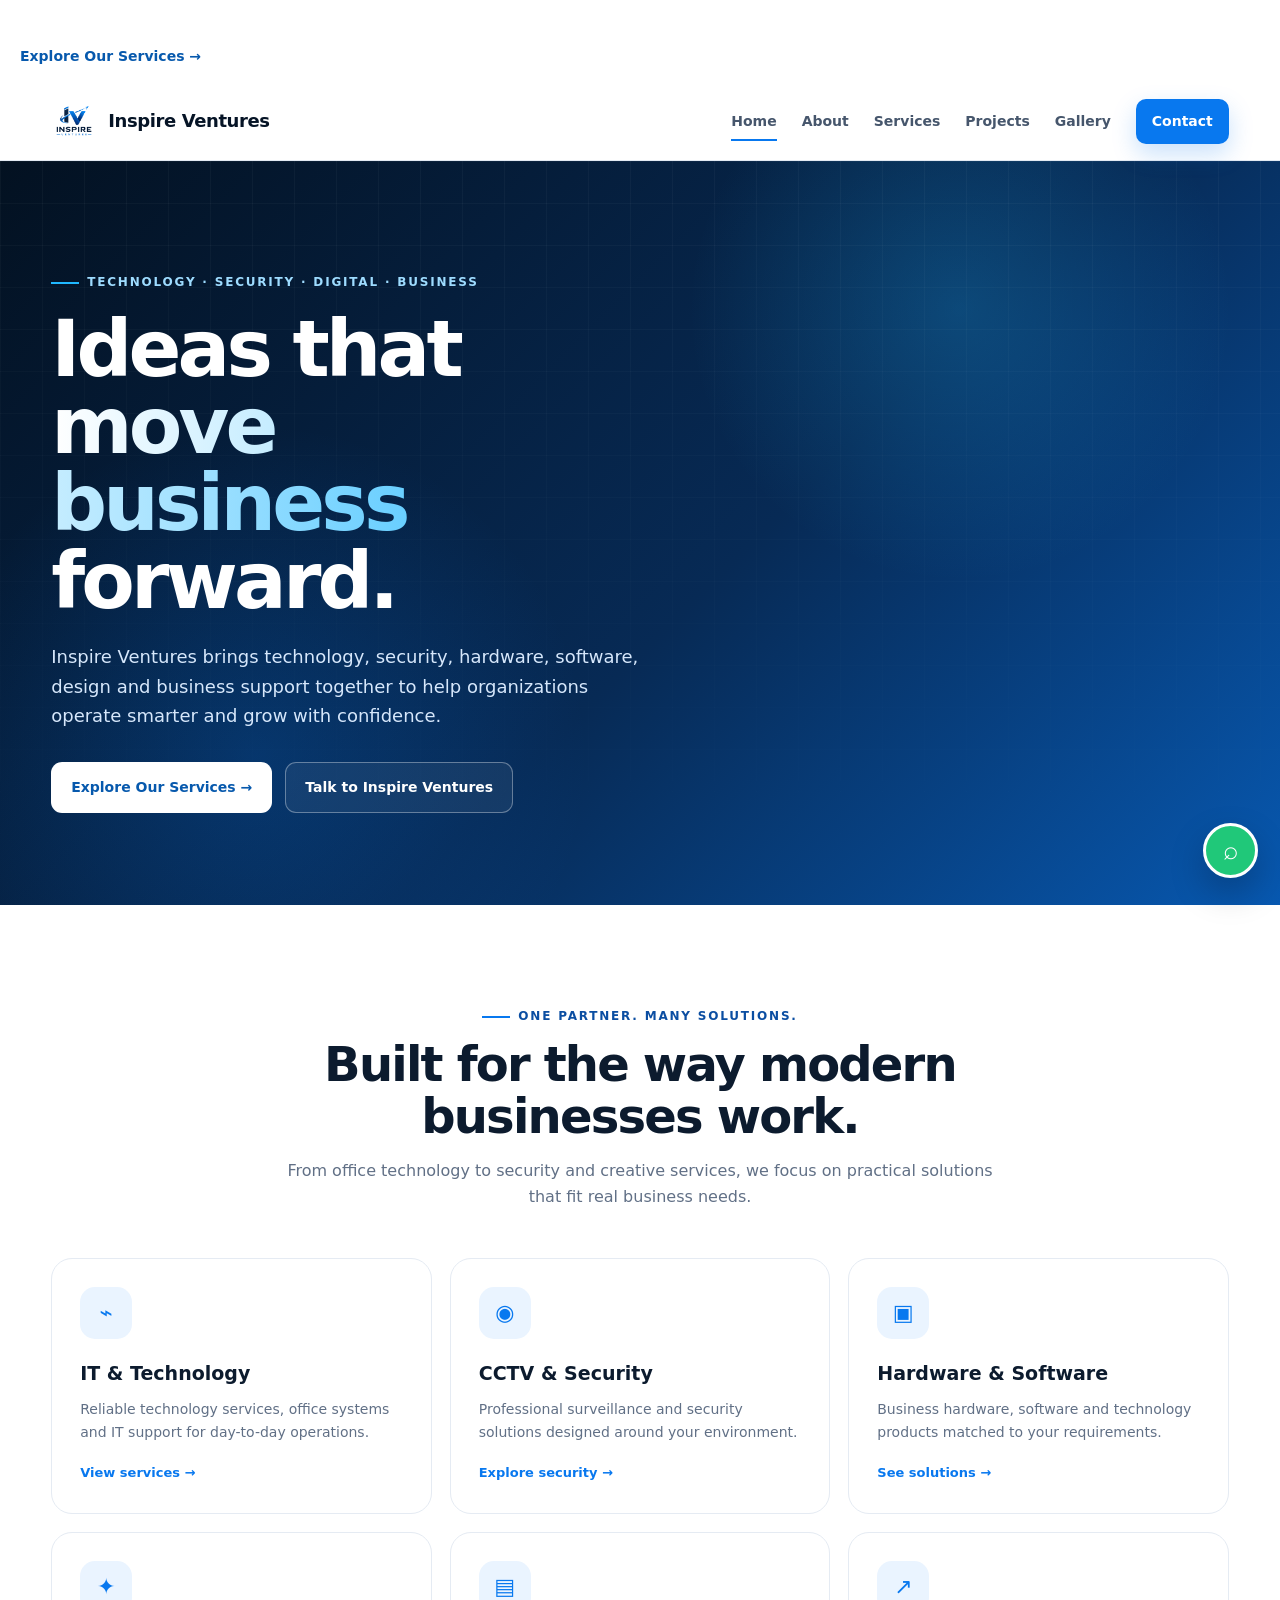
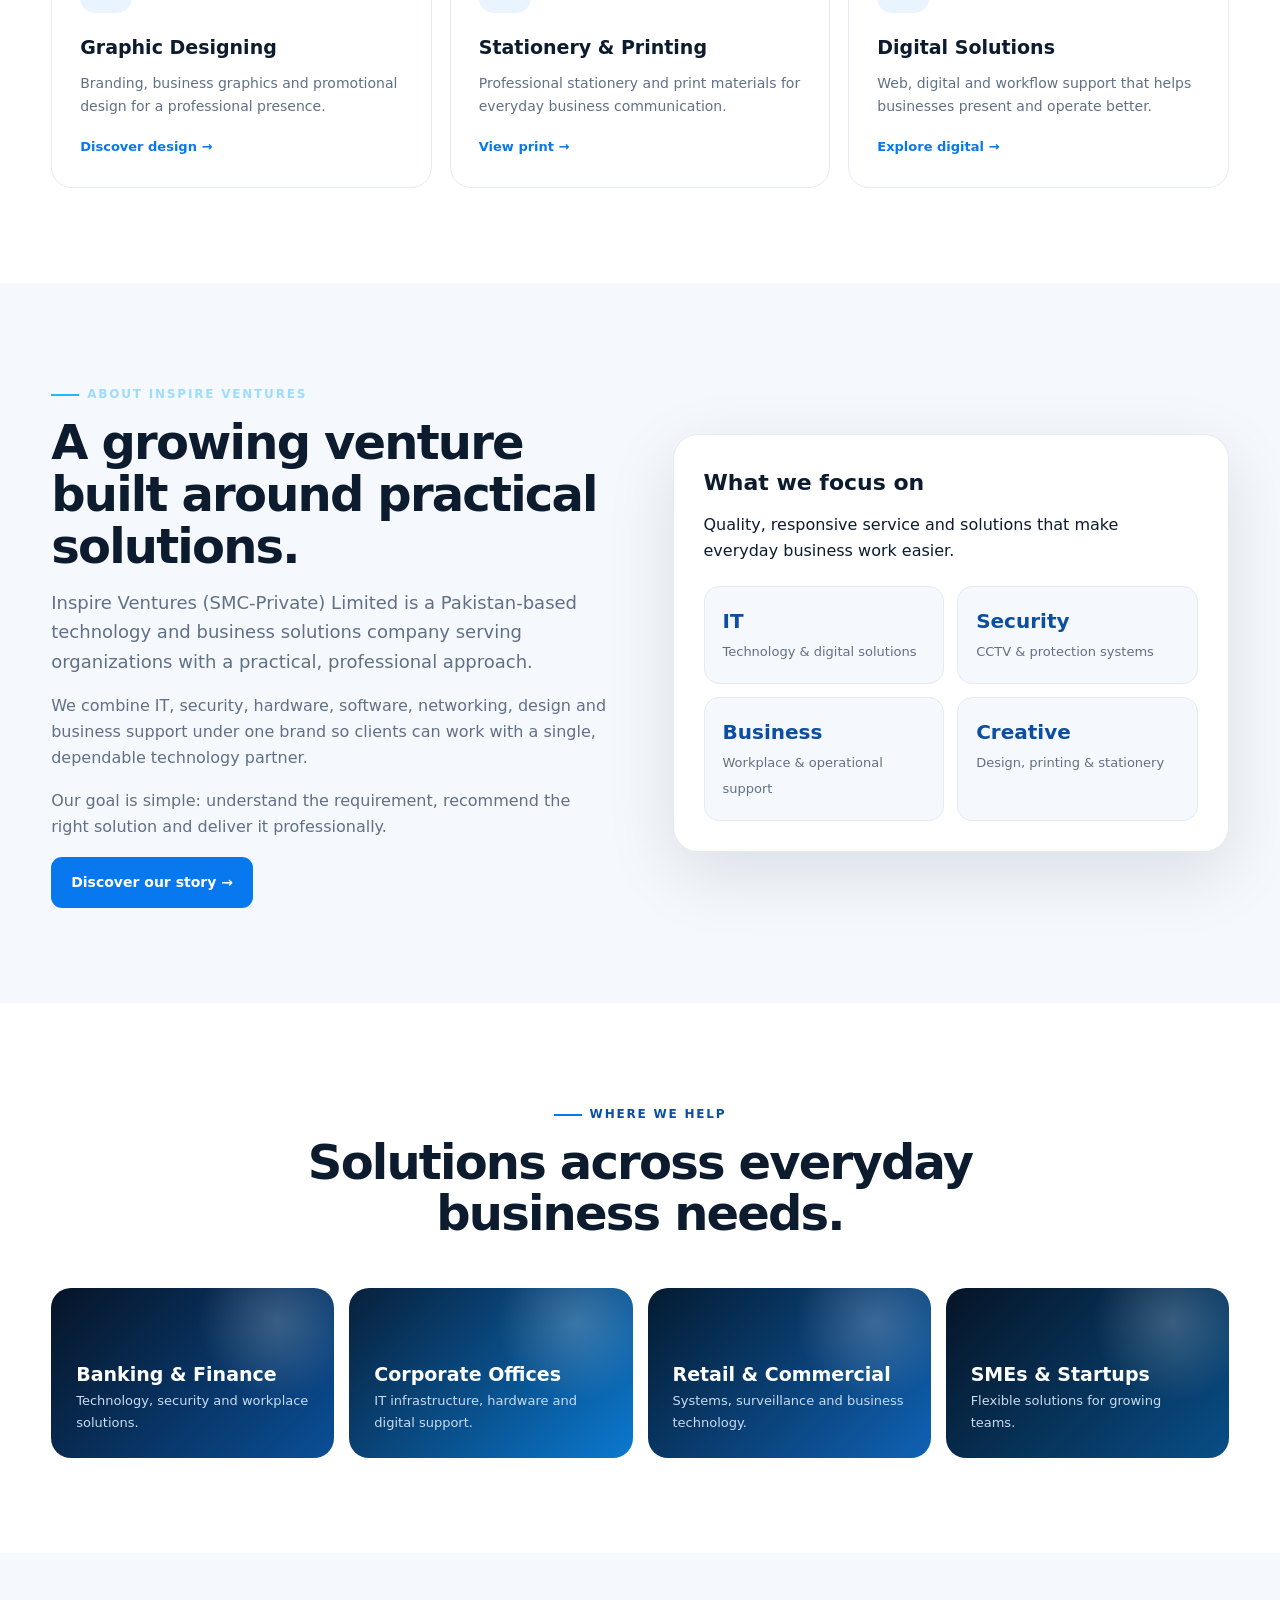
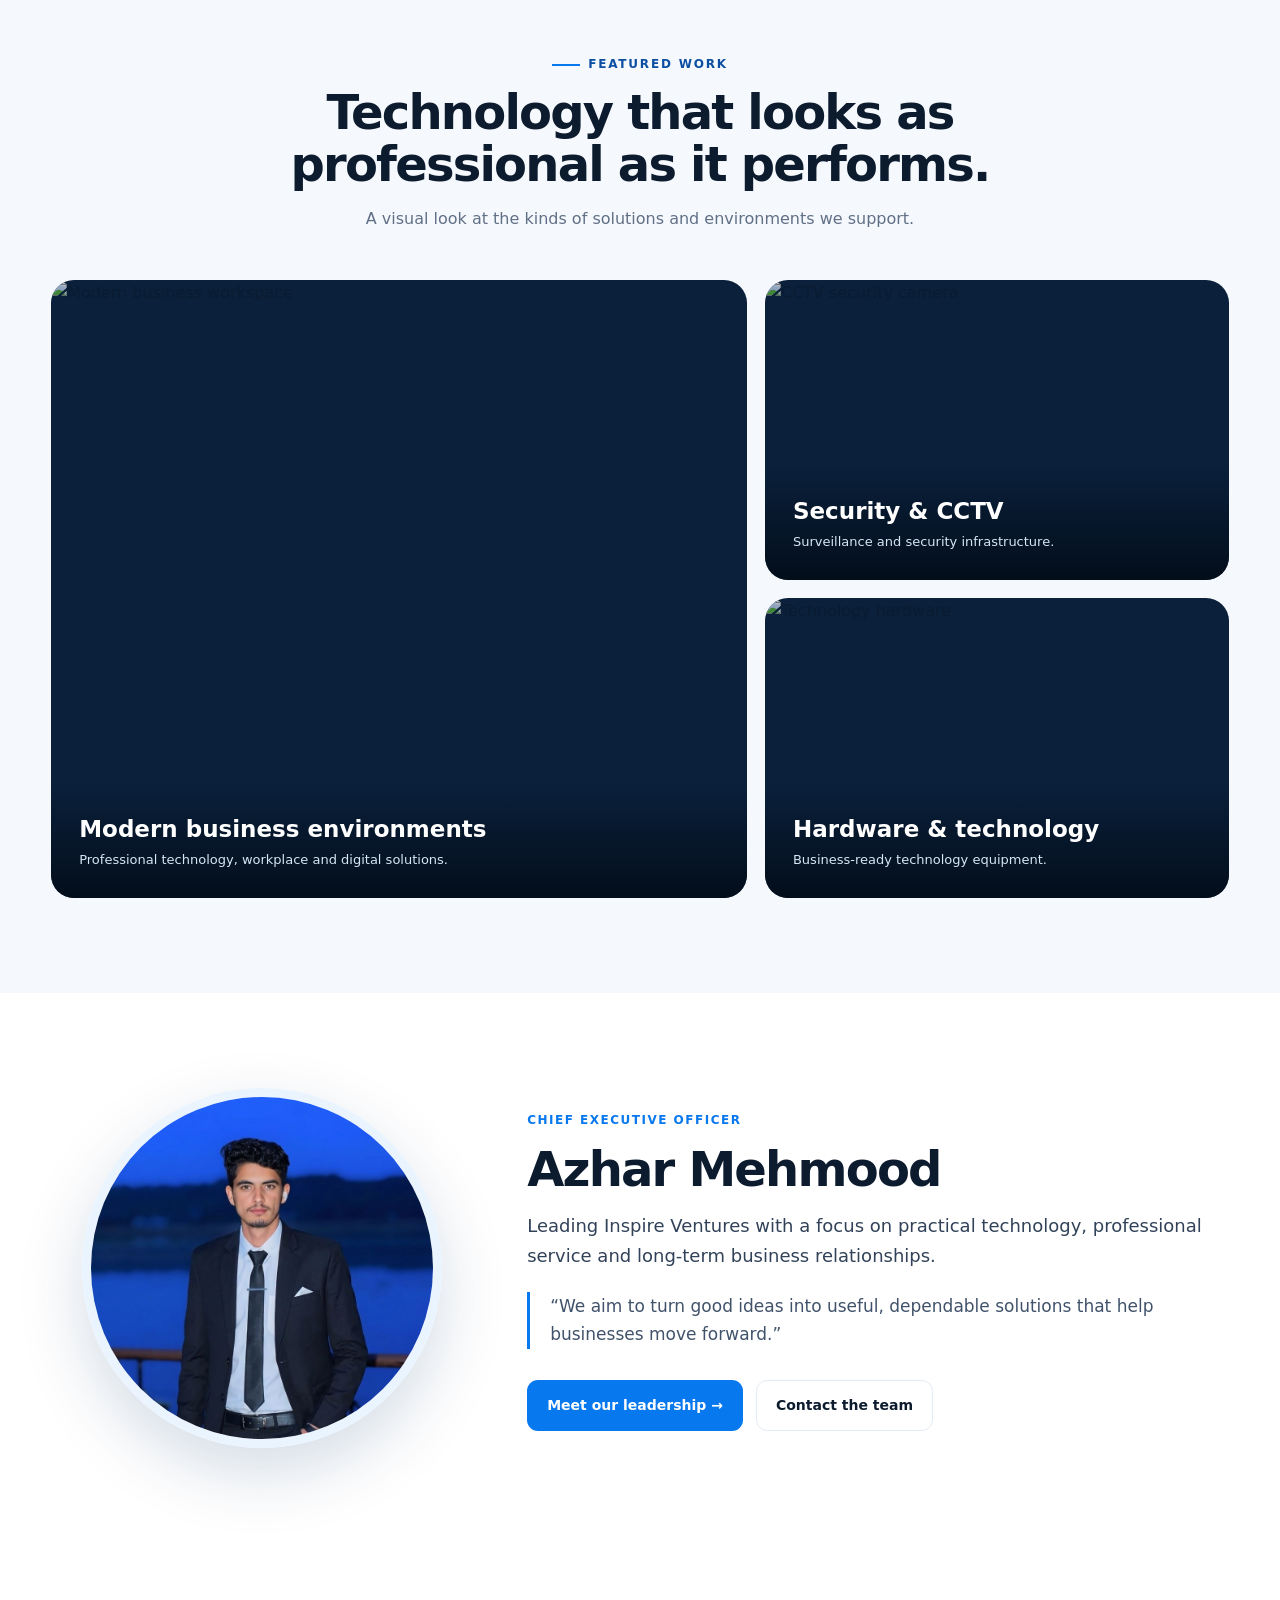
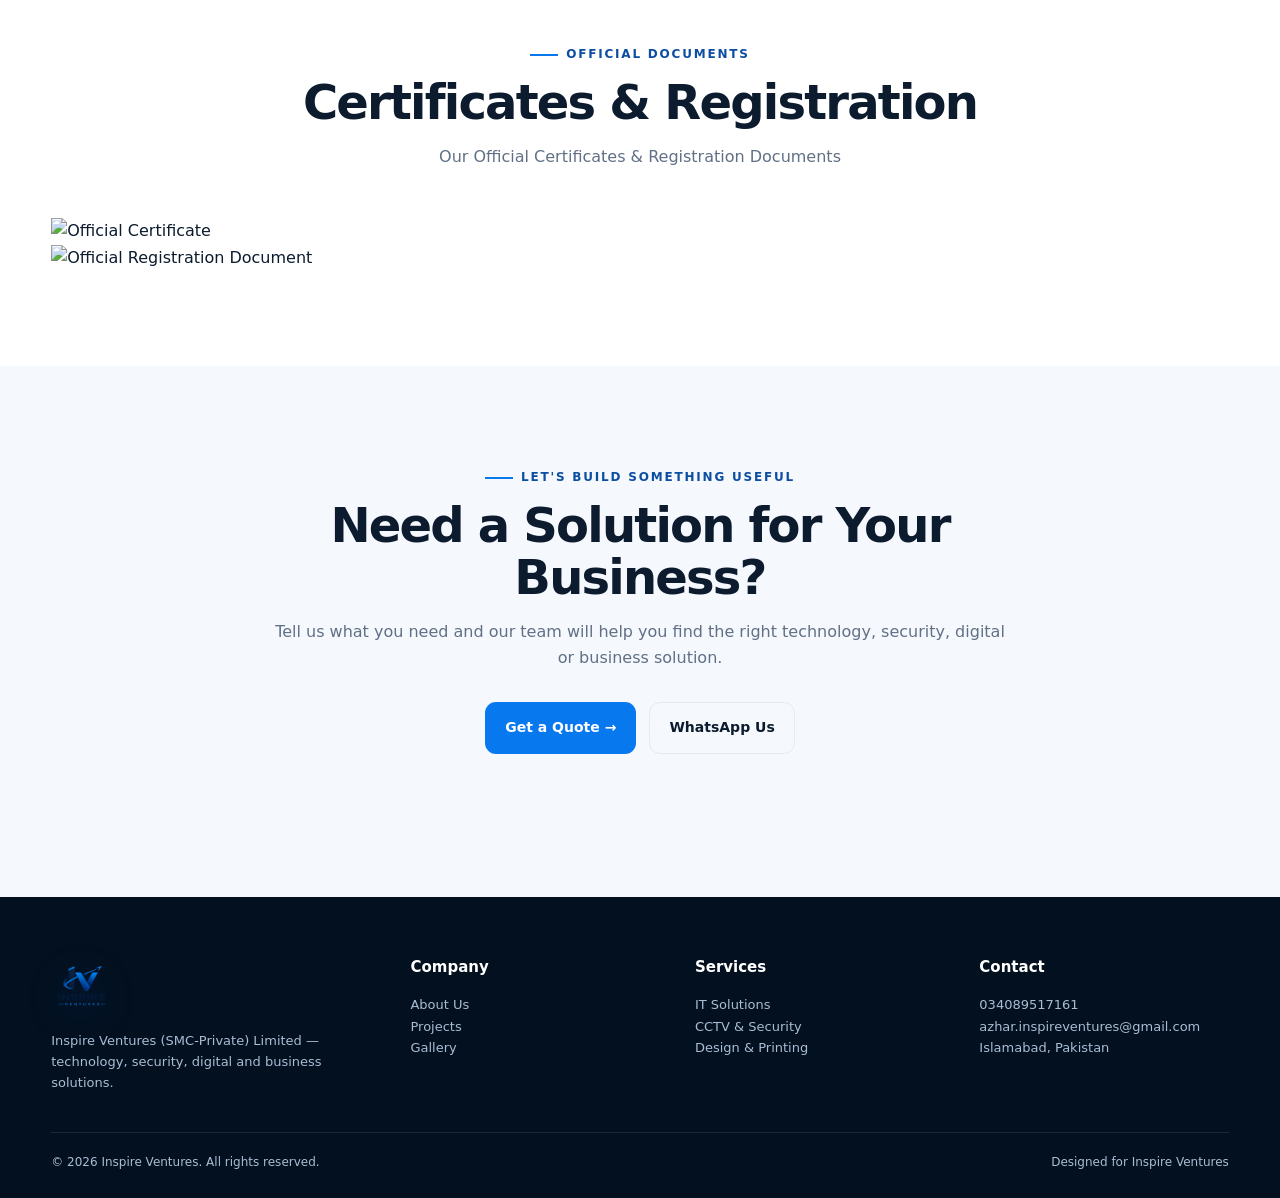
==== commit a7bc75b8: "Update index.html" ====
--- a/index.html
+++ b/index.html
@@ -7,6 +7,29 @@
 <section><div class="container"><div class="section-head"><span class="kicker">Where we help</span><h2>Solutions across everyday business needs.</h2></div><div class="industries"><div class="industry"><strong>Banking & Finance</strong><span>Technology, security and workplace solutions.</span></div><div class="industry"><strong>Corporate Offices</strong><span>IT infrastructure, hardware and digital support.</span></div><div class="industry"><strong>Retail & Commercial</strong><span>Systems, surveillance and business technology.</span></div><div class="industry"><strong>SMEs & Startups</strong><span>Flexible solutions for growing teams.</span></div></div></div></section>
 <section class="soft"><div class="container"><div class="section-head"><span class="kicker">Featured work</span><h2>Technology that looks as professional as it performs.</h2><p>A visual look at the kinds of solutions and environments we support.</p></div><div class="case-grid"><div class="case tall"><img src="https://images.unsplash.com/photo-1556761175-b413da4baf72?auto=format&fit=crop&w=1200&q=85" alt="Modern business workspace"><div class="case-content"><h3>Modern business environments</h3><p>Professional technology, workplace and digital solutions.</p></div></div><div><div class="case" style="margin-bottom:18px"><img src="https://images.unsplash.com/photo-1557597774-9d273605dfa9?auto=format&fit=crop&w=1000&q=85" alt="CCTV security camera"><div class="case-content"><h3>Security & CCTV</h3><p>Surveillance and security infrastructure.</p></div></div><div class="case"><img src="https://images.unsplash.com/photo-1518770660439-4636190af475?auto=format&fit=crop&w=1000&q=85" alt="Technology hardware"><div class="case-content"><h3>Hardware & technology</h3><p>Business-ready technology equipment.</p></div></div></div></div></div></section>
 <section><div class="container profile"><div class="profile-photo"><img src="assets/azhar-mehmood.jpeg" alt="Azhar Mehmood"></div><div><span class="role">Chief Executive Officer</span><h2>Azhar Mehmood</h2><p class="lead">Leading Inspire Ventures with a focus on practical technology, professional service and long-term business relationships.</p><p class="quote">“We aim to turn good ideas into useful, dependable solutions that help businesses move forward.”</p><div class="actions"><a class="btn btn-blue" href="about.html#leadership">Meet our leadership →</a><a class="btn" style="border:1px solid var(--line)" href="contact.html">Contact the team</a></div></div></div></section>
+  <section class="certificates">
+  <div class="container">
+
+    <div class="section-head">
+      <span class="kicker">Official Documents</span>
+      <h2>Certificates & Registration</h2>
+      <p>Our Official Certificates & Registration Documents</p>
+    </div>
+
+    <div class="certificate-grid">
+
+      <a href="assets/certificate-1.jpg" target="_blank">
+        <img src="assets/certificate-1.jpg" alt="Official Certificate">
+      </a>
+
+      <a href="assets/certificate-2.jpg" target="_blank">
+        <img src="assets/certificate-2.jpg" alt="Official Registration Document">
+      </a>
+
+    </div>
+
+  </div>
+</section>
   <section class="soft">
   <div class="container">
     <div class="section-head">
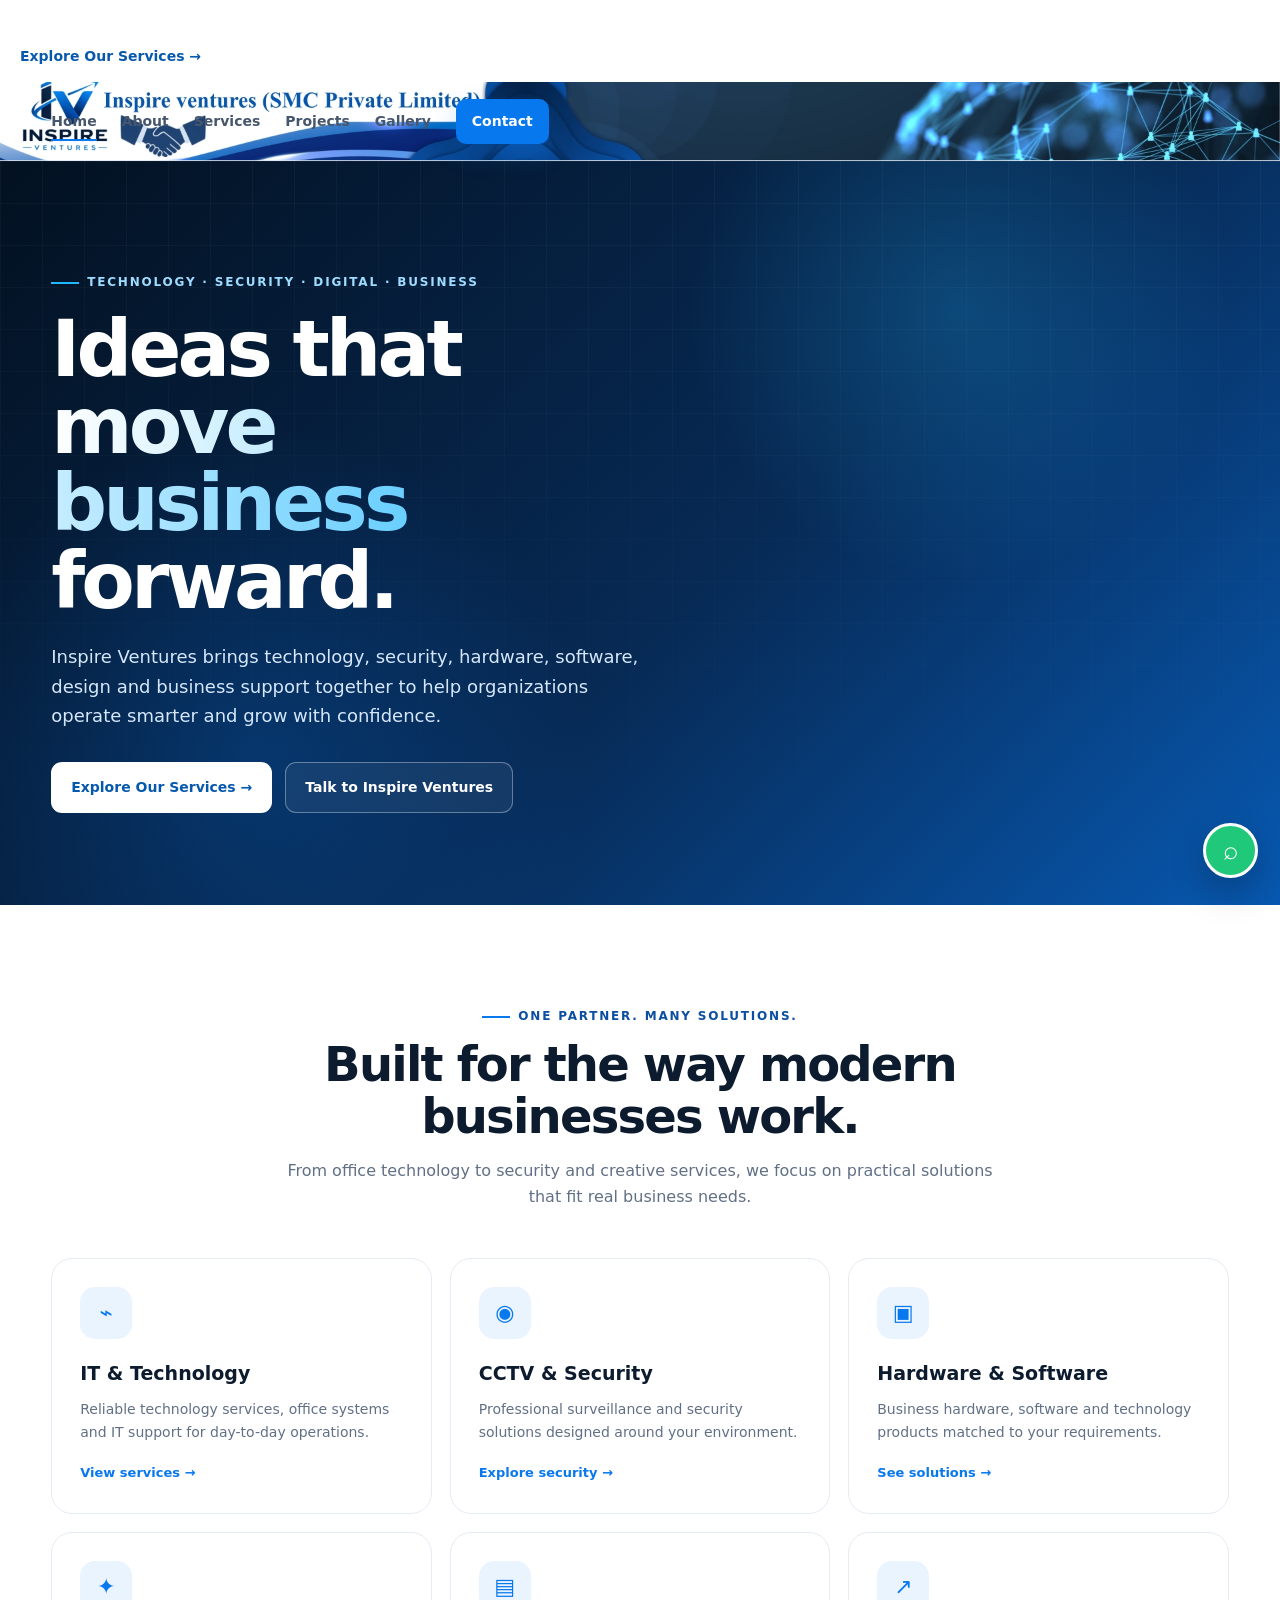
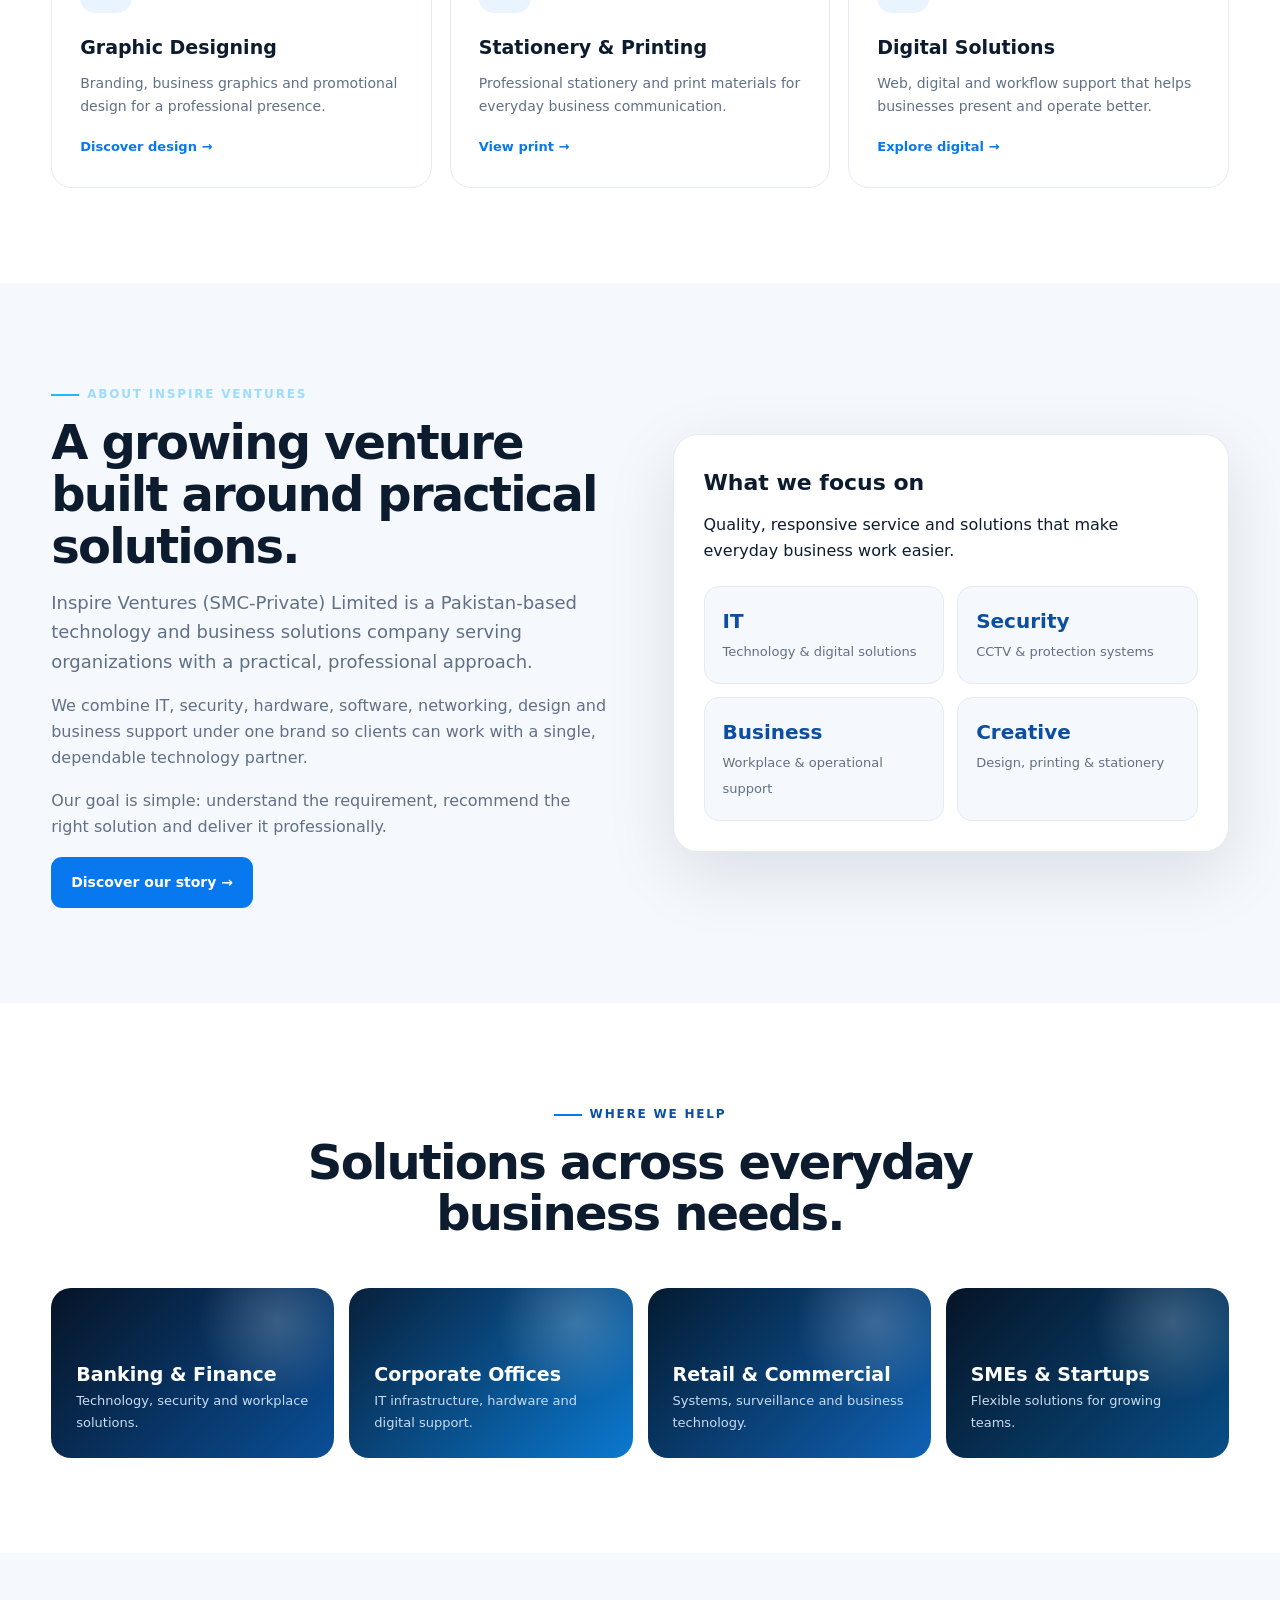
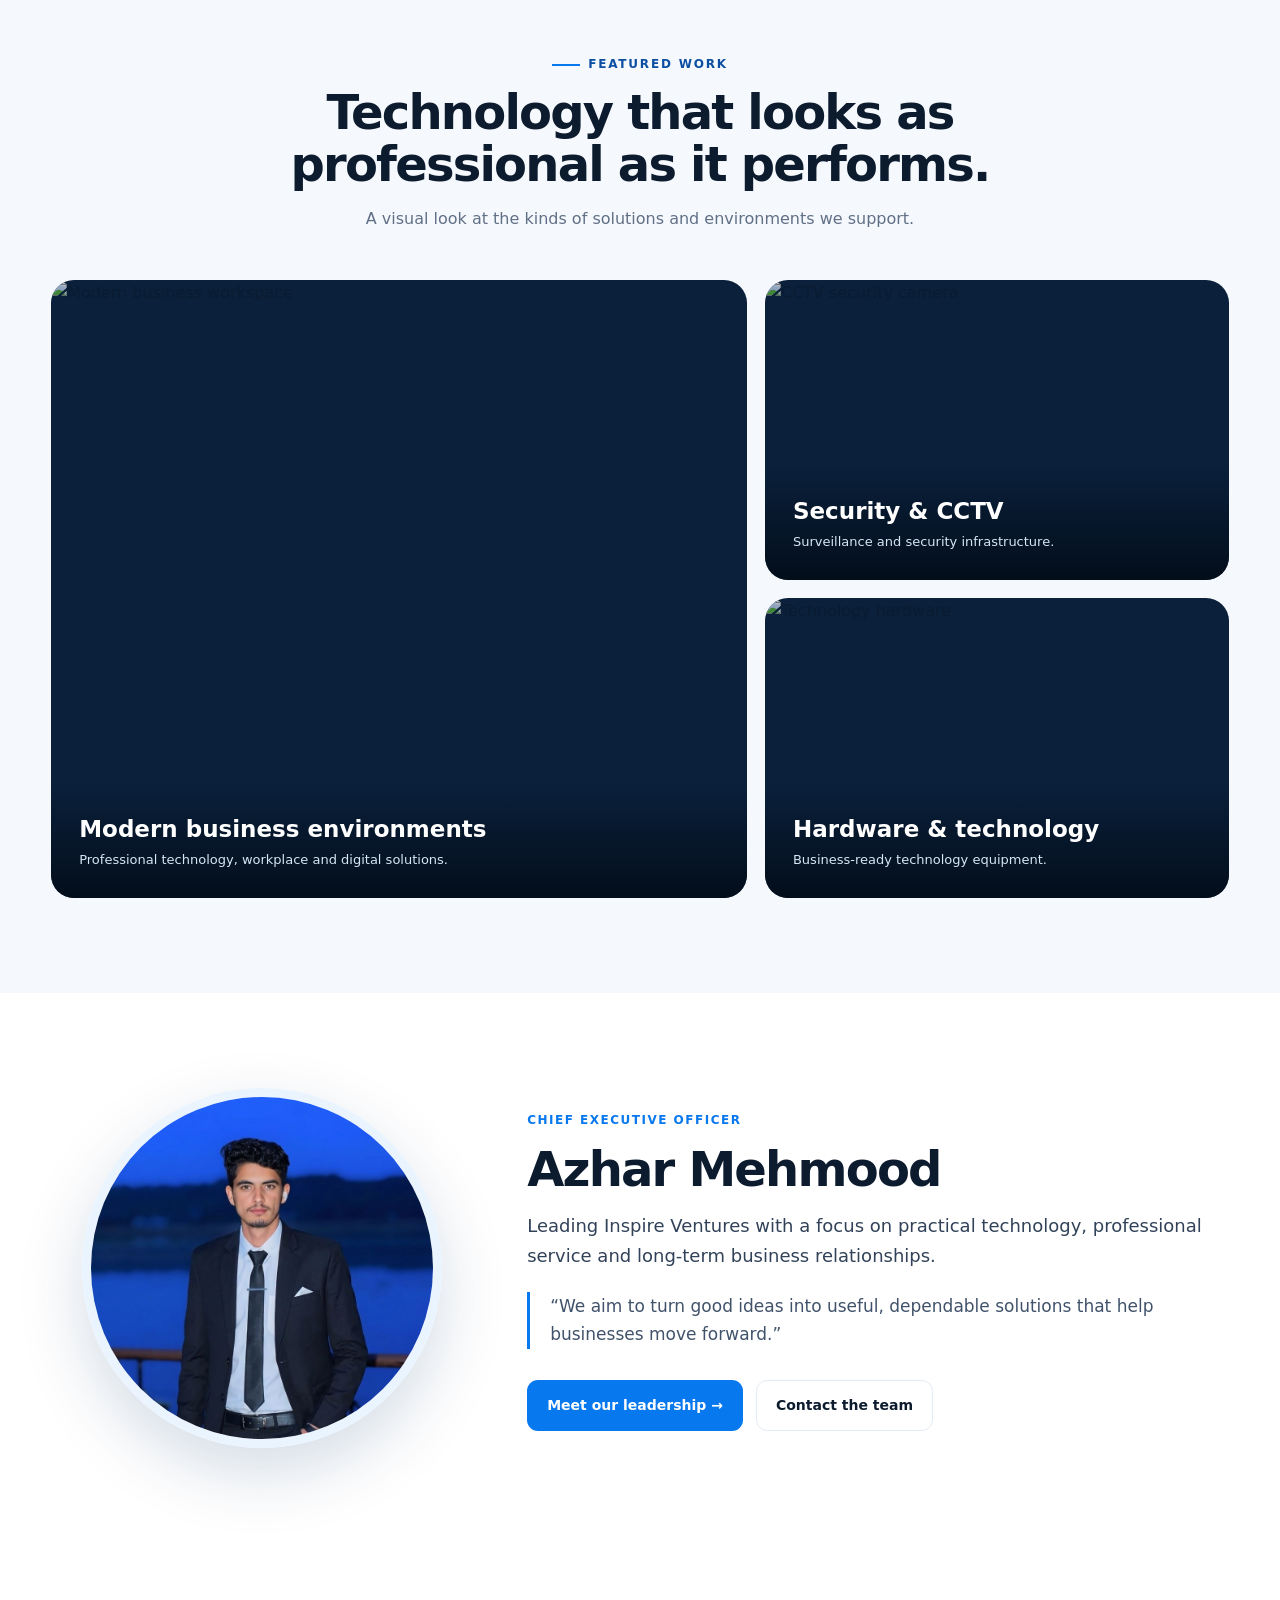
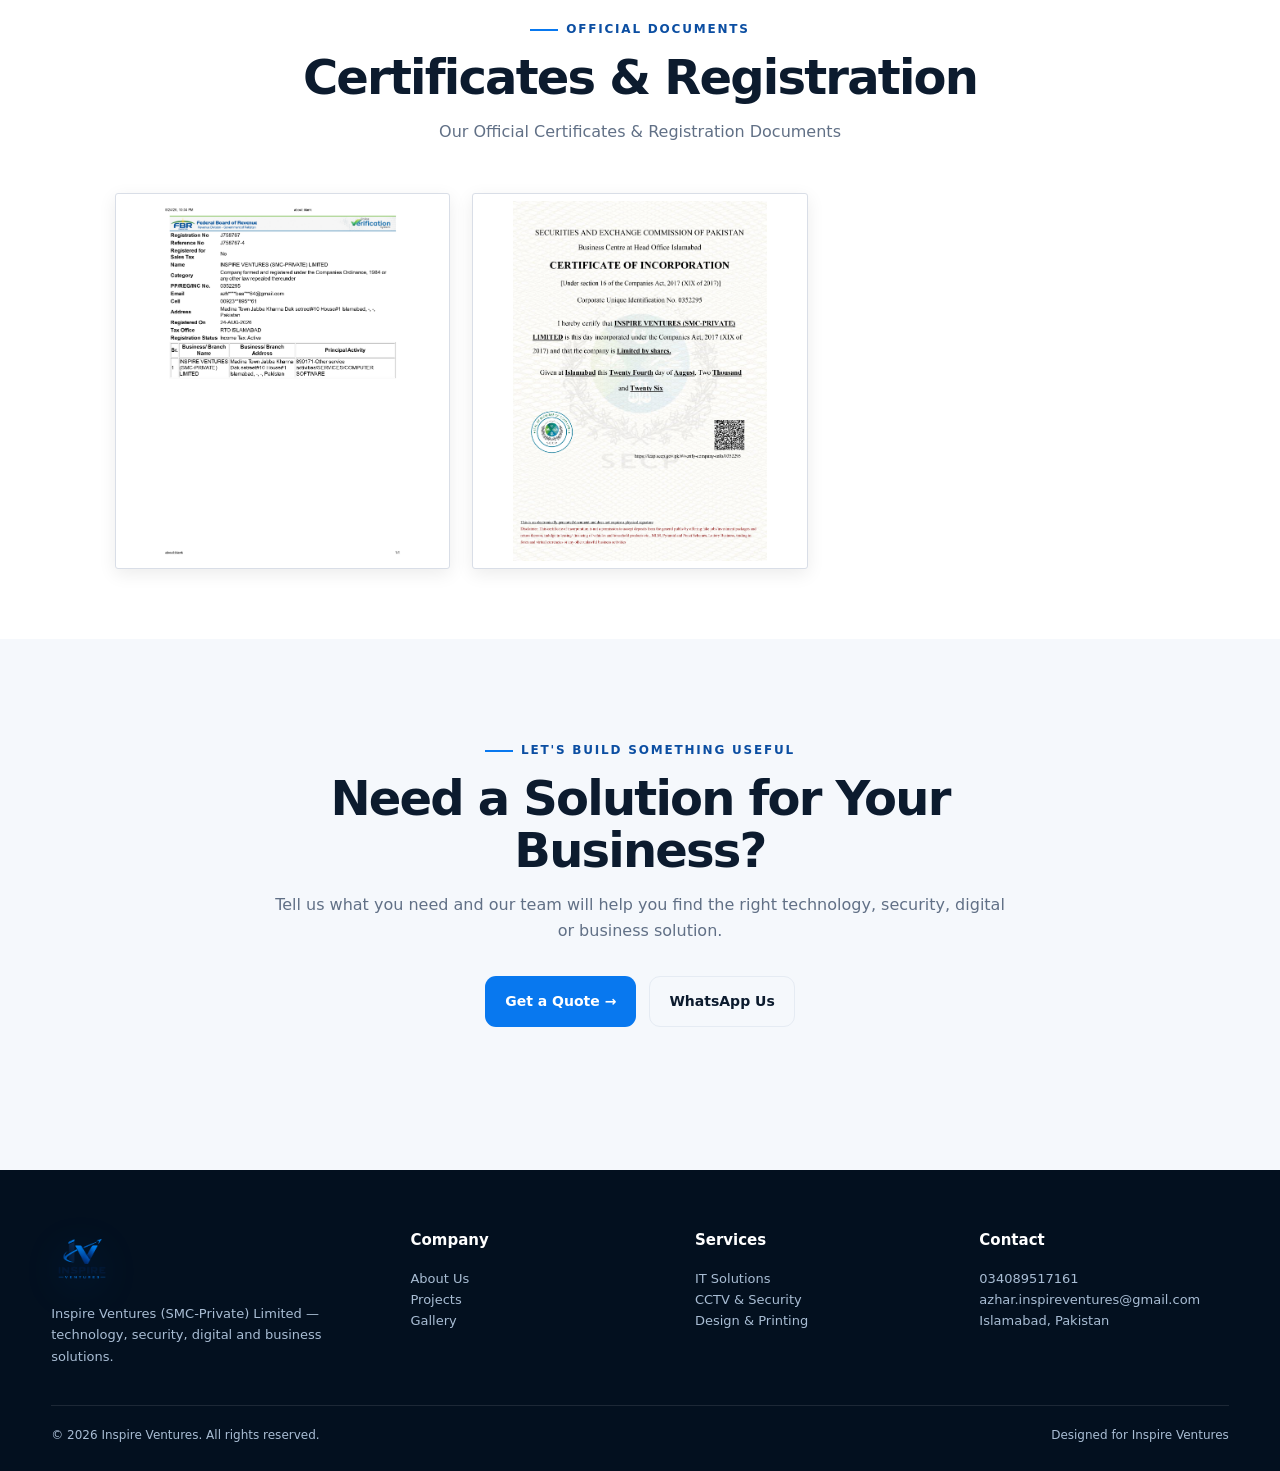
==== commit 0771aee1: "Update index.html" ====
--- a/index.html
+++ b/index.html
@@ -1,6 +1,28 @@
 <!doctype html><html lang="en"><head><meta charset="utf-8"><meta name="viewport" content="width=device-width,initial-scale=1"><meta name="description" content="Inspire Ventures — IT, security, hardware, software, networking, design, stationery and digital business solutions in Islamabad, Pakistan."><meta name="theme-color" content="#0878ef"><link rel="icon" href="assets/logo.png"><link rel="stylesheet" href="css/style.css"><title>Inspire Ventures | Technology & Business Solutions</title></head><body>
 <div class="actions"><a class="btn btn-primary" href="services.html">Explore Our Services →</a><a class="btn btn-outline" href="contact.html">Talk to Inspire Ventures</a></div></div></div></section>
-<header class="header"><div class="container nav"><a class="brand" href="index.html"><img src="assets/logo.png" alt="Inspire Ventures logo"><span>Inspire Ventures</span></a><nav class="links"><a class="active" href="index.html">Home</a><a href="about.html">About</a><a href="services.html">Services</a><a href="projects.html">Projects</a><a href="gallery.html">Gallery</a><a href="contact.html" class="nav-cta">Contact</a></nav><button class="menu" aria-label="Open menu">☰</button></div><div class="container mobile-links"><a href="index.html">Home</a><a href="about.html">About</a><a href="services.html">Services</a><a href="projects.html">Projects</a><a href="gallery.html">Gallery</a><a href="contact.html">Contact</a></div></header>
+<header class="header">
+  <div class="container nav">
+    <nav class="links">
+      <a class="active" href="index.html">Home</a>
+      <a href="about.html">About</a>
+      <a href="services.html">Services</a>
+      <a href="projects.html">Projects</a>
+      <a href="gallery.html">Gallery</a>
+      <a href="contact.html" class="nav-cta">Contact</a>
+    </nav>
+
+    <button class="menu" aria-label="Open menu">☰</button>
+  </div>
+
+  <div class="container mobile-links">
+    <a href="index.html">Home</a>
+    <a href="about.html">About</a>
+    <a href="services.html">Services</a>
+    <a href="projects.html">Projects</a>
+    <a href="gallery.html">Gallery</a>
+    <a href="contact.html">Contact</a>
+  </div>
+</header>
 <main><section class="hero"><div class="container hero-grid"><div><span class="eyebrow">Technology · Security · Digital · Business</span><h1>Ideas that <span class="gradient">move business</span> forward.</h1><p class="hero-copy">Inspire Ventures brings technology, security, hardware, software, design and business support together to help organizations operate smarter and grow with confidence.</p><div class="actions"><a class="btn btn-primary" href="services.html">Explore Our Services →</a><a class="btn btn-outline" href="contact.html">Talk to Inspire Ventures</a></div></div></div></section>
 <section><div class="container"><div class="section-head"><span class="kicker">One partner. Many solutions.</span><h2>Built for the way modern businesses work.</h2><p>From office technology to security and creative services, we focus on practical solutions that fit real business needs.</p></div><div class="cards"><article class="card"><div class="icon">⌁</div><h3>IT & Technology</h3><p>Reliable technology services, office systems and IT support for day-to-day operations.</p><a class="more" href="services.html">View services →</a></article><article class="card"><div class="icon">◉</div><h3>CCTV & Security</h3><p>Professional surveillance and security solutions designed around your environment.</p><a class="more" href="services.html#security">Explore security →</a></article><article class="card"><div class="icon">▣</div><h3>Hardware & Software</h3><p>Business hardware, software and technology products matched to your requirements.</p><a class="more" href="services.html#hardware">See solutions →</a></article><article class="card"><div class="icon">✦</div><h3>Graphic Designing</h3><p>Branding, business graphics and promotional design for a professional presence.</p><a class="more" href="services.html#design">Discover design →</a></article><article class="card"><div class="icon">▤</div><h3>Stationery & Printing</h3><p>Professional stationery and print materials for everyday business communication.</p><a class="more" href="services.html#stationery">View print →</a></article><article class="card"><div class="icon">↗</div><h3>Digital Solutions</h3><p>Web, digital and workflow support that helps businesses present and operate better.</p><a class="more" href="services.html#digital">Explore digital →</a></article></div></div></section>
 <section class="soft"><div class="container split"><div class="text"><span class="kicker">About Inspire Ventures</span><h2>A growing venture built around practical solutions.</h2><p class="lead">Inspire Ventures (SMC-Private) Limited is a Pakistan-based technology and business solutions company serving organizations with a practical, professional approach.</p><p>We combine IT, security, hardware, software, networking, design and business support under one brand so clients can work with a single, dependable technology partner.</p><p>Our goal is simple: understand the requirement, recommend the right solution and deliver it professionally.</p><a class="btn btn-blue" href="about.html">Discover our story →</a></div><div class="feature-box"><h3>What we focus on</h3><p>Quality, responsive service and solutions that make everyday business work easier.</p><div class="facts"><div class="fact"><strong>IT</strong><span>Technology & digital solutions</span></div><div class="fact"><strong>Security</strong><span>CCTV & protection systems</span></div><div class="fact"><strong>Business</strong><span>Workplace & operational support</span></div><div class="fact"><strong>Creative</strong><span>Design, printing & stationery</span></div></div></div></div></section>
--- a/css/style.css
+++ b/css/style.css
@@ -13,3 +13,71 @@
 .footer{background:#03101f;color:#a9bdd4;padding:58px 0 25px}.footer-grid{display:grid;grid-template-columns:1.3fr 1fr 1fr 1fr;gap:35px}.footer h3{color:#fff;font-size:15px;margin-bottom:15px}.footer p,.footer a{font-size:13px}.footer a:hover{color:#fff}.footer-brand img{width:62px;margin-bottom:13px;filter:drop-shadow(0 10px 20px rgba(8,120,239,.2))}.footer-bottom{border-top:1px solid rgba(255,255,255,.1);margin-top:38px;padding-top:20px;display:flex;justify-content:space-between;gap:20px;font-size:12px}.whatsapp{position:fixed;right:22px;bottom:22px;z-index:60;width:55px;height:55px;border-radius:50%;display:grid;place-items:center;background:#20c879;color:#fff;font-size:26px;box-shadow:0 15px 35px rgba(0,0,0,.22);border:3px solid #fff}.whatsapp:hover{transform:translateY(-3px)}
 @media(max-width:950px){.links{display:none}.menu{display:block}.hero-grid,.split,.profile,.contact-grid{grid-template-columns:1fr}.hero{padding:80px 0}.hero-photo,.hero-photo img{min-height:420px;height:420px}.hero-badge{left:15px}.cards{grid-template-columns:1fr 1fr}.industries{grid-template-columns:1fr 1fr}.gallery{grid-template-columns:1fr 1fr}.stats{grid-template-columns:1fr 1fr}.case-grid{grid-template-columns:1fr}.case.tall{min-height:400px}.footer-grid{grid-template-columns:1fr 1fr}.mobile-links.open{display:flex;position:absolute;top:78px;left:0;right:0;background:#fff;border-bottom:1px solid var(--line);padding:18px 4%;flex-direction:column;gap:17px;box-shadow:0 20px 30px rgba(0,0,0,.06)}}
 @media(max-width:620px){.topbar .row{display:block}.topbar .row span:last-child{display:none}.hero{padding:66px 0}.hero h1{letter-spacing:-2.4px}.hero-photo,.hero-photo img{min-height:350px;height:350px}.cards,.industries,.gallery,.stats,.footer-grid{grid-template-columns:1fr}.case.tall{min-height:330px}section{padding:72px 0}.footer-bottom{display:block}.footer-bottom>*{margin-bottom:8px}.facts{grid-template-columns:1fr}.profile-photo{width:270px}}
+/* Certificates & Registration */
+.certificates {
+  padding: 70px 0;
+  background: #fff;
+}
+
+.certificate-grid {
+  display: grid;
+  grid-template-columns: repeat(3, 1fr);
+  gap: 22px;
+  max-width: 1050px;
+  margin: 35px auto 0;
+}
+
+.certificate-grid a {
+  display: block;
+  background: #fff;
+  padding: 7px;
+  border: 1px solid #d9dee7;
+  border-radius: 3px;
+  box-shadow: 0 5px 18px rgba(0, 0, 0, 0.08);
+  transition: transform 0.25s ease, box-shadow 0.25s ease;
+}
+
+.certificate-grid a:hover {
+  transform: translateY(-5px);
+  box-shadow: 0 10px 25px rgba(0, 0, 0, 0.14);
+}
+
+.certificate-grid img {
+  display: block;
+  width: 100%;
+  height: 360px;
+  object-fit: contain;
+  background: #fff;
+}
+
+/* Tablet */
+@media (max-width: 900px) {
+  .certificate-grid {
+    grid-template-columns: repeat(2, 1fr);
+  }
+
+  .certificate-grid img {
+    height: 380px;
+  }
+}
+
+/* Mobile */
+@media (max-width: 600px) {
+  .certificate-grid {
+    grid-template-columns: 1fr;
+    max-width: 420px;
+  }
+
+  .certificate-grid img {
+    height: auto;
+  }
+}
+.header {
+  position: sticky;
+  top: 0;
+  z-index: 1000;
+  background-image: url("../assets/headerpic.jpg");
+  background-size: cover;
+  background-position: center;
+  background-repeat: no-repeat;
+}
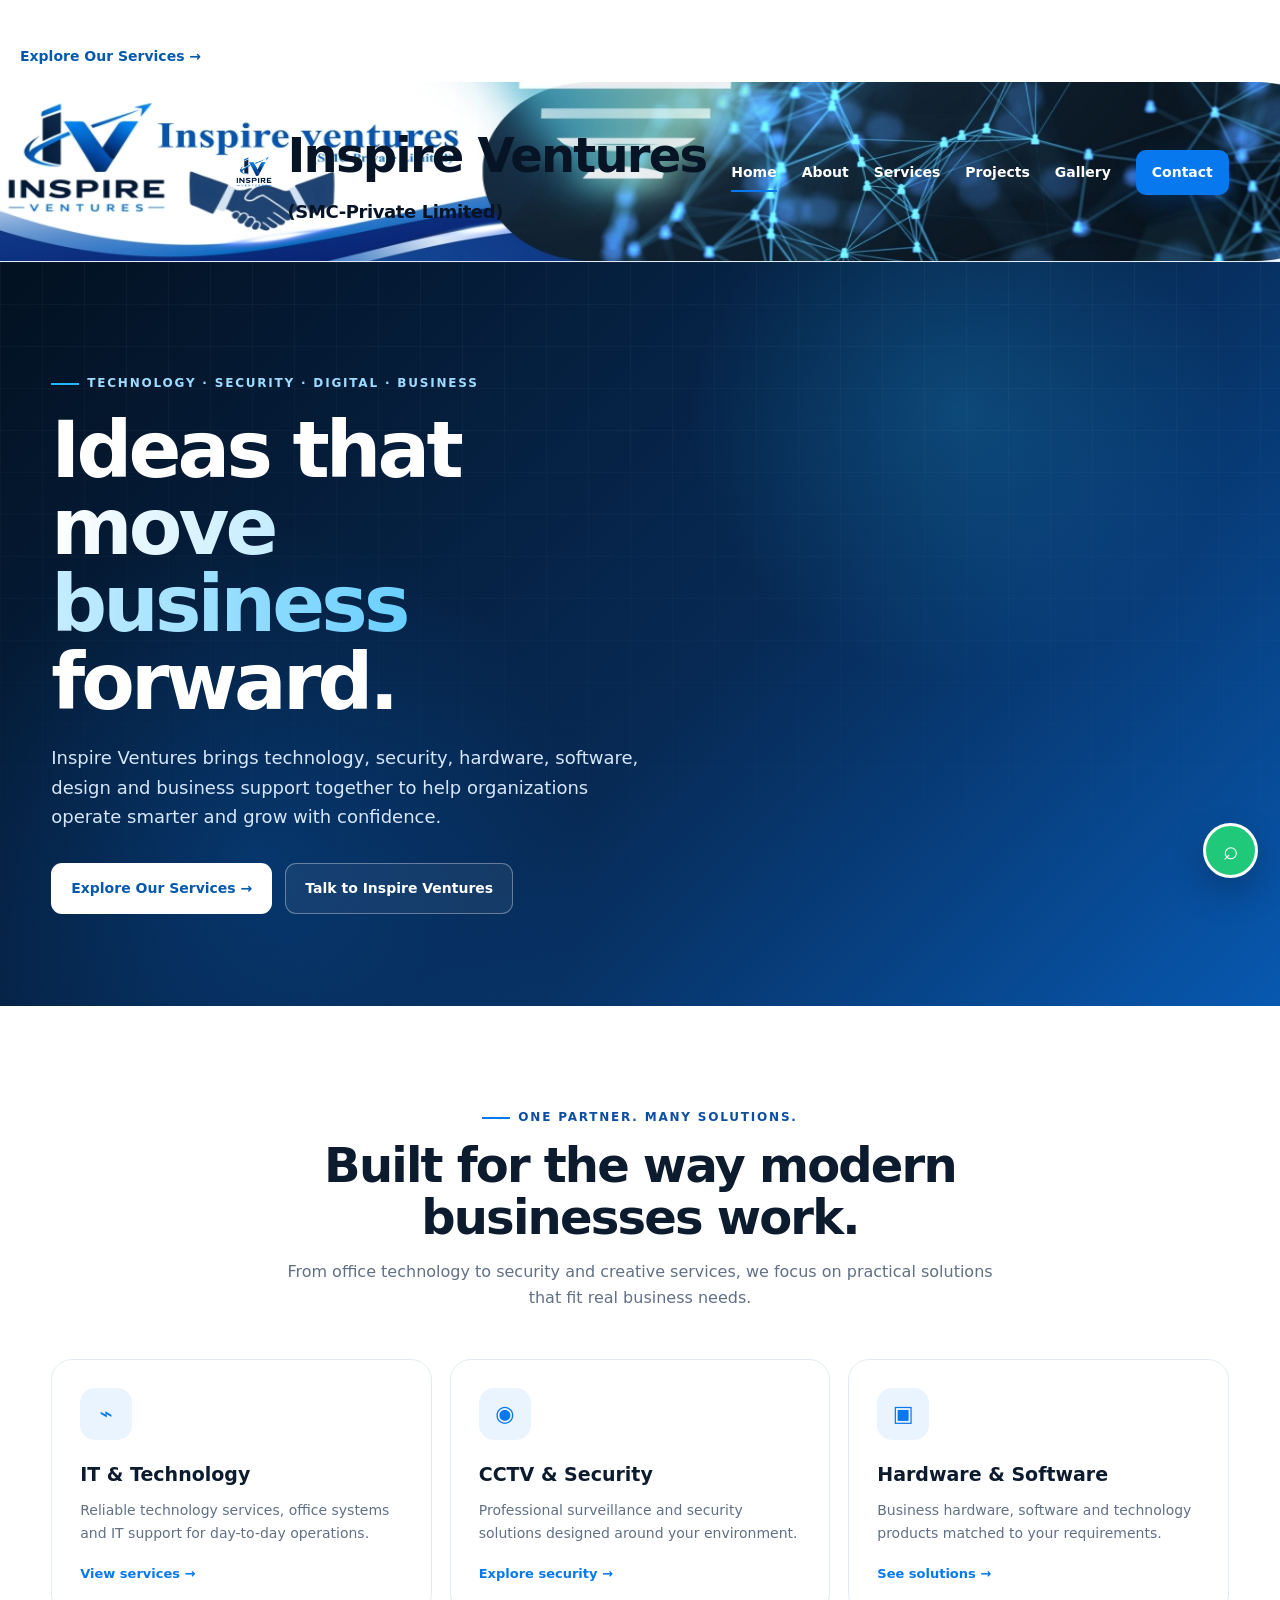
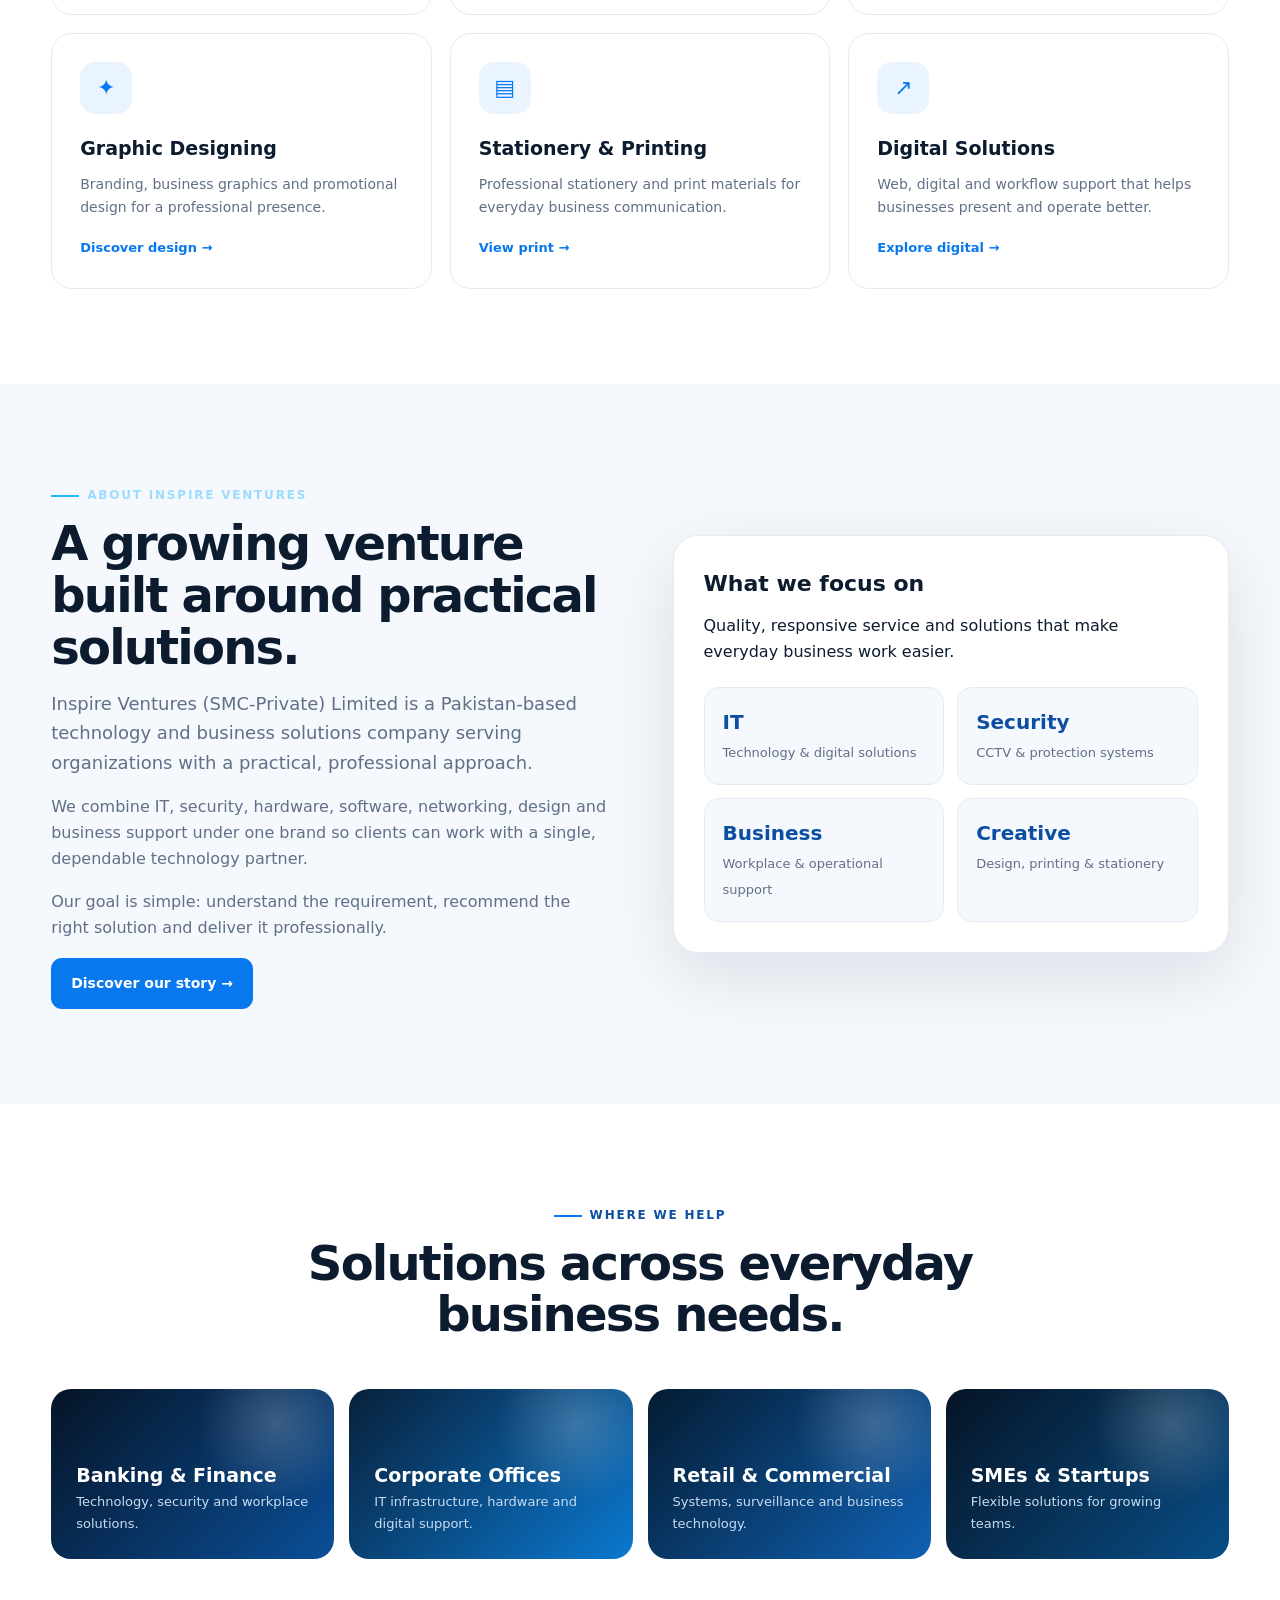
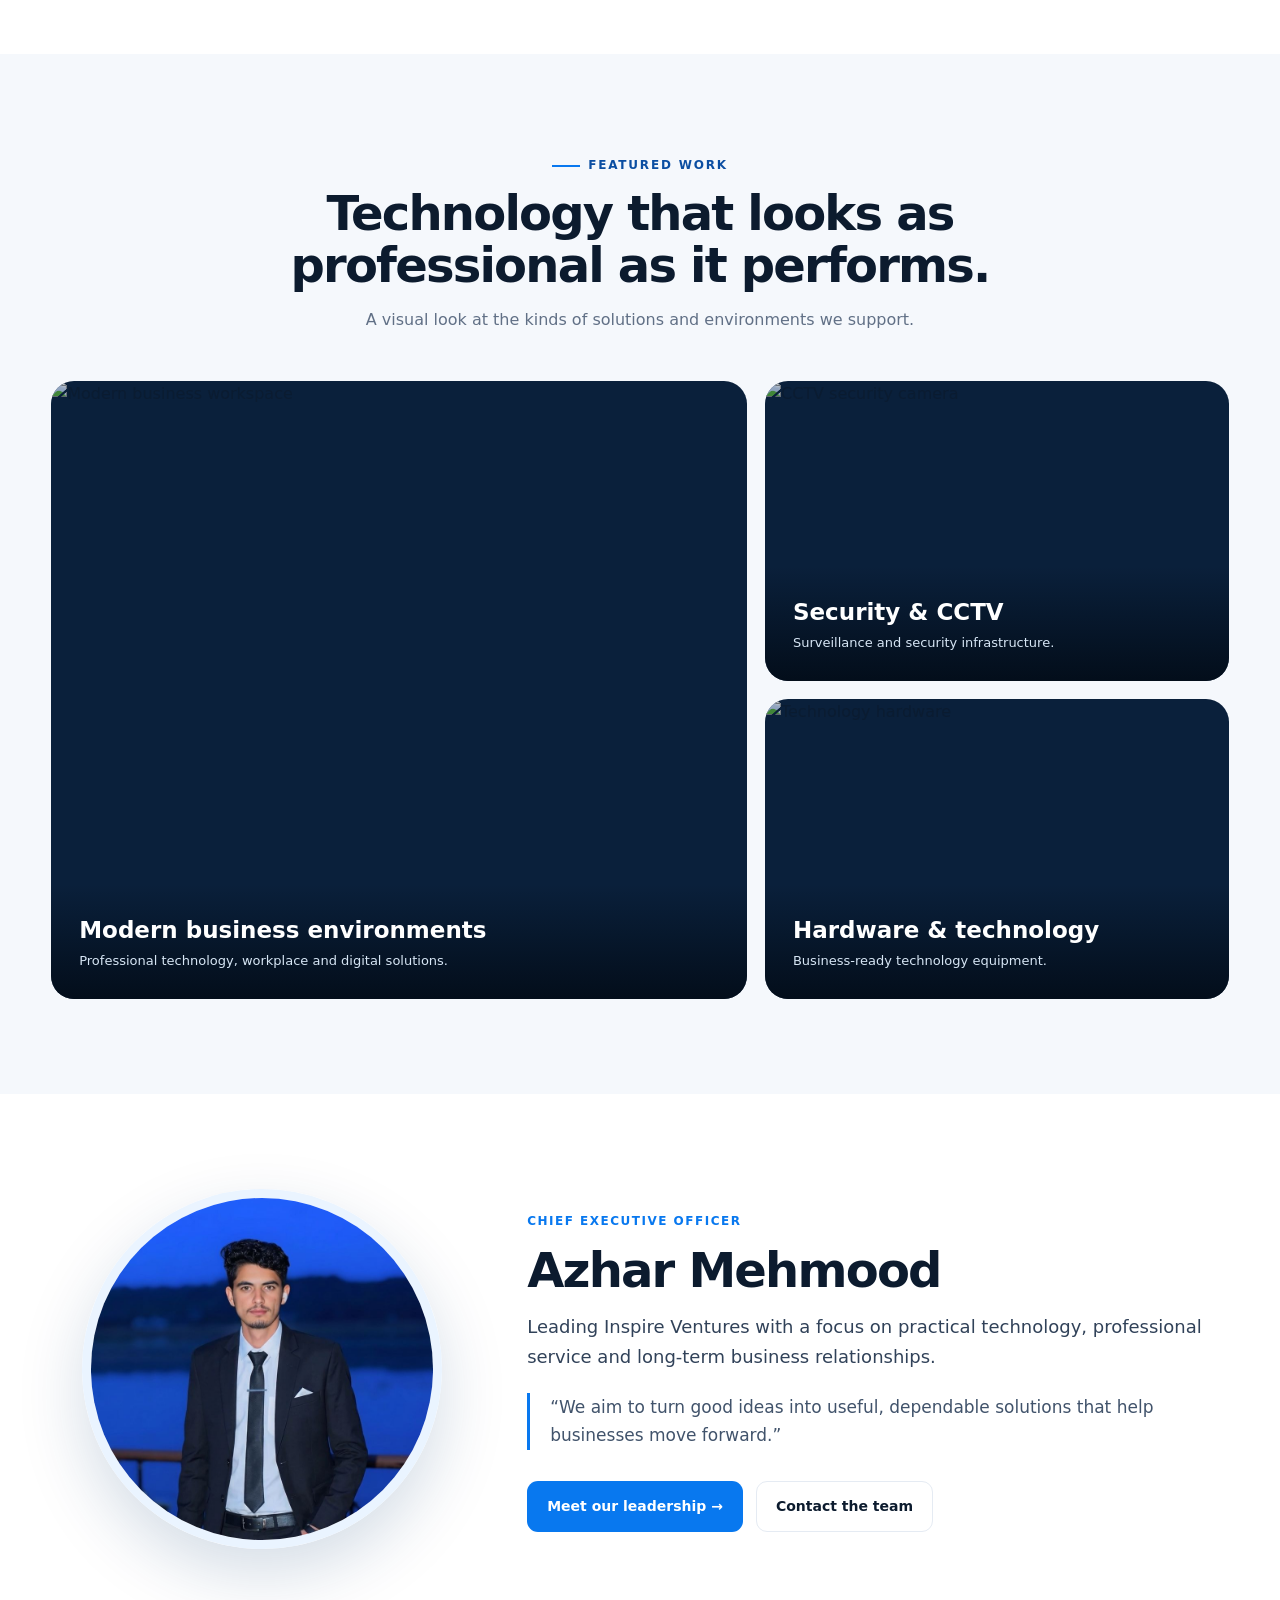
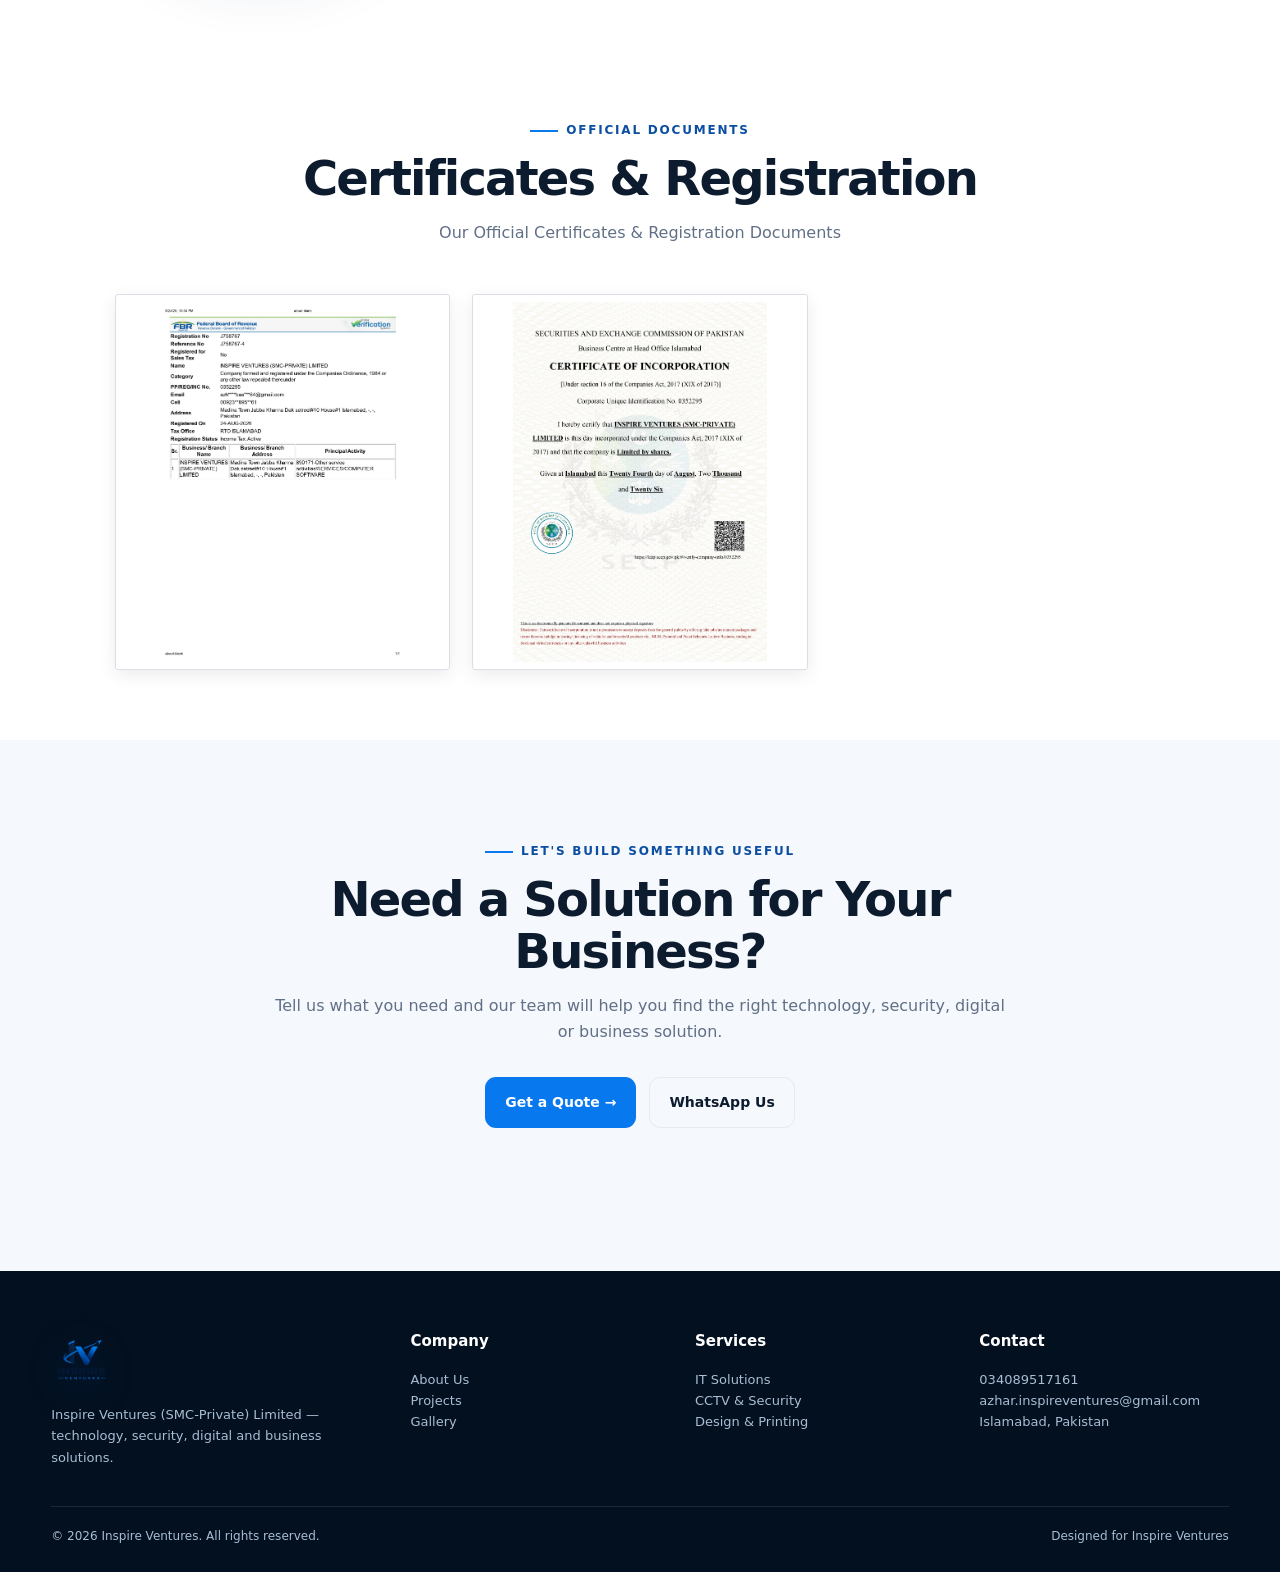
==== commit edccc0cb: "Update index.html" ====
--- a/index.html
+++ b/index.html
@@ -2,6 +2,16 @@
 <div class="actions"><a class="btn btn-primary" href="services.html">Explore Our Services →</a><a class="btn btn-outline" href="contact.html">Talk to Inspire Ventures</a></div></div></div></section>
 <header class="header">
   <div class="container nav">
+
+    <a class="brand" href="index.html">
+      <img src="assets/logo.png" alt="Inspire Ventures Logo">
+
+      <div class="company-name">
+        <h2>Inspire Ventures</h2>
+        <span>(SMC-Private Limited)</span>
+      </div>
+    </a>
+
     <nav class="links">
       <a class="active" href="index.html">Home</a>
       <a href="about.html">About</a>
@@ -12,7 +22,18 @@
     </nav>
 
     <button class="menu" aria-label="Open menu">☰</button>
+
   </div>
+
+  <div class="container mobile-links">
+    <a href="index.html">Home</a>
+    <a href="about.html">About</a>
+    <a href="services.html">Services</a>
+    <a href="projects.html">Projects</a>
+    <a href="gallery.html">Gallery</a>
+    <a href="contact.html">Contact</a>
+  </div>
+</header>
 
   <div class="container mobile-links">
     <a href="index.html">Home</a>
--- a/css/style.css
+++ b/css/style.css
@@ -1,5 +1,5 @@
 :root{--blue:#0878ef;--blue2:#0b4ea2;--cyan:#20b8ff;--navy:#061426;--ink:#0c1b2e;--muted:#617086;--line:#e5ebf3;--soft:#f5f8fc;--white:#fff;--shadow:0 22px 70px rgba(4,25,55,.11)}
-*{box-sizing:border-box;margin:0;padding:0}html{scroll-behavior:smooth}body{font-family:Inter,ui-sans-serif,system-ui,-apple-system,BlinkMacSystemFont,"Segoe UI",Arial,sans-serif;color:var(--ink);background:#fff;line-height:1.65}a{text-decoration:none;color:inherit}img{max-width:100%;display:block}.container{width:min(1180px,92%);margin:auto}.topbar{background:#04101f;color:#bcd0e8;font-size:12px;padding:8px 0}.topbar .row{display:flex;justify-content:space-between;gap:18px}.topbar a:hover{color:#fff}.header{position:sticky;top:0;z-index:50;background:rgba(255,255,255,.92);backdrop-filter:blur(18px);border-bottom:1px solid rgba(220,229,240,.8)}.nav{height:78px;display:flex;align-items:center;justify-content:space-between;gap:25px}.brand{display:flex;align-items:center;gap:11px;font-weight:900;color:var(--navy);font-size:18px;letter-spacing:-.4px}.brand img{width:46px;height:46px;object-fit:contain}.links{display:flex;align-items:center;gap:25px;font-size:14px;font-weight:700;color:#46566c}.links a{position:relative}.links a:after{content:"";position:absolute;left:0;bottom:-8px;width:0;height:2px;background:var(--blue);transition:.25s}.links a:hover:after,.links a.active:after{width:100%}.nav-cta{background:var(--blue);color:#fff!important;padding:11px 16px;border-radius:10px;box-shadow:0 10px 25px rgba(8,120,239,.22)}.nav-cta:after{display:none}.menu{display:none;border:0;background:transparent;font-size:27px;color:var(--navy);cursor:pointer}.mobile-links{display:none}
+*{box-sizing:border-box;margin:0;padding:0}html{scroll-behavior:smooth}body{font-family:Inter,ui-sans-serif,system-ui,-apple-system,BlinkMacSystemFont,"Segoe UI",Arial,sans-serif;color:var(--ink);background:#fff;line-height:1.65}a{text-decoration:none;color:inherit}img{max-width:100%;display:block}.container{width:min(1180px,92%);margin:auto}.topbar{background:#04101f;color:#bcd0e8;font-size:12px;padding:8px 0}.topbar .row{display:flex;justify-content:space-between;gap:18px}.topbar a:hover{color:#fff}.header{position:relative;top:0;z-index:50;background:rgba(255,255,255,.92);backdrop-filter:blur(18px);border-bottom:1px solid rgba(220,229,240,.8)}.nav{height:78px;display:flex;align-items:center;justify-content:space-between;gap:25px}.brand{display:flex;align-items:center;gap:11px;font-weight:900;color:var(--navy);font-size:18px;letter-spacing:-.4px}.brand img{width:46px;height:46px;object-fit:contain}.links{display:flex;align-items:center;gap:25px;font-size:14px;font-weight:700;color:#46566c}.links a{position:relative}.links a:after{content:"";position:absolute;left:0;bottom:-8px;width:0;height:2px;background:var(--blue);transition:.25s}.links a:hover:after,.links a.active:after{width:100%}.nav-cta{background:var(--blue);color:#fff!important;padding:11px 16px;border-radius:10px;box-shadow:0 10px 25px rgba(8,120,239,.22)}.nav-cta:after{display:none}.menu{display:none;border:0;background:transparent;font-size:27px;color:var(--navy);cursor:pointer}.mobile-links{display:none}
 .hero{position:relative;overflow:hidden;background:radial-gradient(circle at 75% 20%,rgba(32,184,255,.22),transparent 24%),radial-gradient(circle at 20% 80%,rgba(8,120,239,.22),transparent 28%),linear-gradient(135deg,#031121 0%,#072a55 56%,#0878ef 130%);color:#fff;padding:105px 0 92px}.hero:before{content:"";position:absolute;inset:0;background-image:linear-gradient(rgba(255,255,255,.035) 1px,transparent 1px),linear-gradient(90deg,rgba(255,255,255,.035) 1px,transparent 1px);background-size:42px 42px;mask-image:linear-gradient(to bottom,#000,transparent)}.hero-grid{position:relative;display:grid;grid-template-columns:1.08fr .92fr;gap:65px;align-items:center}.eyebrow,.kicker{display:inline-flex;align-items:center;gap:8px;color:#9edcff;font-size:12px;font-weight:900;text-transform:uppercase;letter-spacing:1.8px}.eyebrow:before,.kicker:before{content:"";width:28px;height:2px;background:var(--cyan)}h1{font-size:clamp(45px,6.2vw,78px);line-height:.99;letter-spacing:-3.8px;margin:18px 0 22px}.gradient{background:linear-gradient(90deg,#fff,#69cfff);-webkit-background-clip:text;background-clip:text;color:transparent}.hero-copy{max-width:690px;color:#d6e7fb;font-size:18px}.actions{display:flex;gap:13px;flex-wrap:wrap;margin-top:31px}.btn{display:inline-flex;align-items:center;justify-content:center;gap:9px;padding:13px 19px;border-radius:11px;font-weight:850;font-size:14px;transition:.25s;border:1px solid transparent}.btn-primary{background:#fff;color:#0759ad}.btn-primary:hover{transform:translateY(-2px);box-shadow:0 15px 35px rgba(0,0,0,.18)}.btn-blue{background:var(--blue);color:#fff}.btn-outline{border-color:rgba(255,255,255,.34);color:#fff;background:rgba(255,255,255,.06)}.hero-panel{position:relative}.hero-photo{border-radius:28px;overflow:hidden;border:1px solid rgba(255,255,255,.18);box-shadow:0 35px 80px rgba(0,0,0,.32);min-height:520px;background:linear-gradient(145deg,#0a2b54,#061426)}.hero-photo img{width:100%;height:520px;object-fit:cover;object-position:center 20%;filter:saturate(1.05)}.hero-badge{position:absolute;left:-24px;bottom:28px;background:rgba(5,20,39,.86);backdrop-filter:blur(14px);border:1px solid rgba(255,255,255,.15);padding:18px 20px;border-radius:18px;box-shadow:0 18px 45px rgba(0,0,0,.25)}.hero-badge strong{display:block;font-size:20px}.hero-badge span{font-size:12px;color:#bdd0e8}
 section{padding:95px 0}.soft{background:var(--soft)}.section-head{max-width:740px;margin:0 auto 48px;text-align:center}.section-head .kicker{color:var(--blue2)}.section-head .kicker:before{background:var(--blue)}h2{font-size:clamp(32px,4vw,48px);line-height:1.08;letter-spacing:-1.8px;margin:12px 0 15px}.section-head p{color:var(--muted)}.split{display:grid;grid-template-columns:1fr 1fr;gap:65px;align-items:center}.lead{font-size:18px;color:#314259}.text p{margin:0 0 16px;color:#607087}.feature-box{background:#fff;border:1px solid var(--line);border-radius:25px;padding:30px;box-shadow:var(--shadow)}.feature-box h3{font-size:22px;margin-bottom:10px}.facts{display:grid;grid-template-columns:1fr 1fr;gap:13px;margin-top:22px}.fact{padding:18px;border-radius:15px;background:var(--soft);border:1px solid var(--line)}.fact strong{display:block;color:var(--blue2);font-size:20px}.fact span{font-size:13px;color:var(--muted)}
 .cards{display:grid;grid-template-columns:repeat(3,1fr);gap:18px}.card{background:#fff;border:1px solid var(--line);border-radius:21px;padding:28px;transition:.25s;position:relative;overflow:hidden}.card:before{content:"";position:absolute;inset:0 0 auto;height:3px;background:linear-gradient(90deg,var(--blue),var(--cyan));transform:scaleX(0);transform-origin:left;transition:.25s}.card:hover{transform:translateY(-6px);box-shadow:var(--shadow)}.card:hover:before{transform:scaleX(1)}.icon{width:52px;height:52px;border-radius:15px;display:grid;place-items:center;background:#eaf4ff;color:var(--blue);font-size:22px;margin-bottom:19px}.card h3{font-size:19px;margin-bottom:8px}.card p{font-size:14px;color:var(--muted)}.card .more{display:inline-block;margin-top:18px;color:var(--blue);font-size:13px;font-weight:850}
@@ -72,12 +72,28 @@
     height: auto;
   }
 }
+/* Header background image */
 .header {
-  position: sticky;
-  top: 0;
-  z-index: 1000;
+  position: relative;
+  height: 180px;
   background-image: url("../assets/headerpic.jpg");
-  background-size: cover;
+  background-size: 100% 100%;
   background-position: center;
   background-repeat: no-repeat;
 }
+
+/* Navigation */
+.header .nav {
+  height: 180px;
+  justify-content: flex-end;
+}
+
+/* White navigation text */
+.header .links a {
+  color: #fff;
+}
+
+.header .links a:hover,
+.header .links a.active {
+  color: #fff;
+}
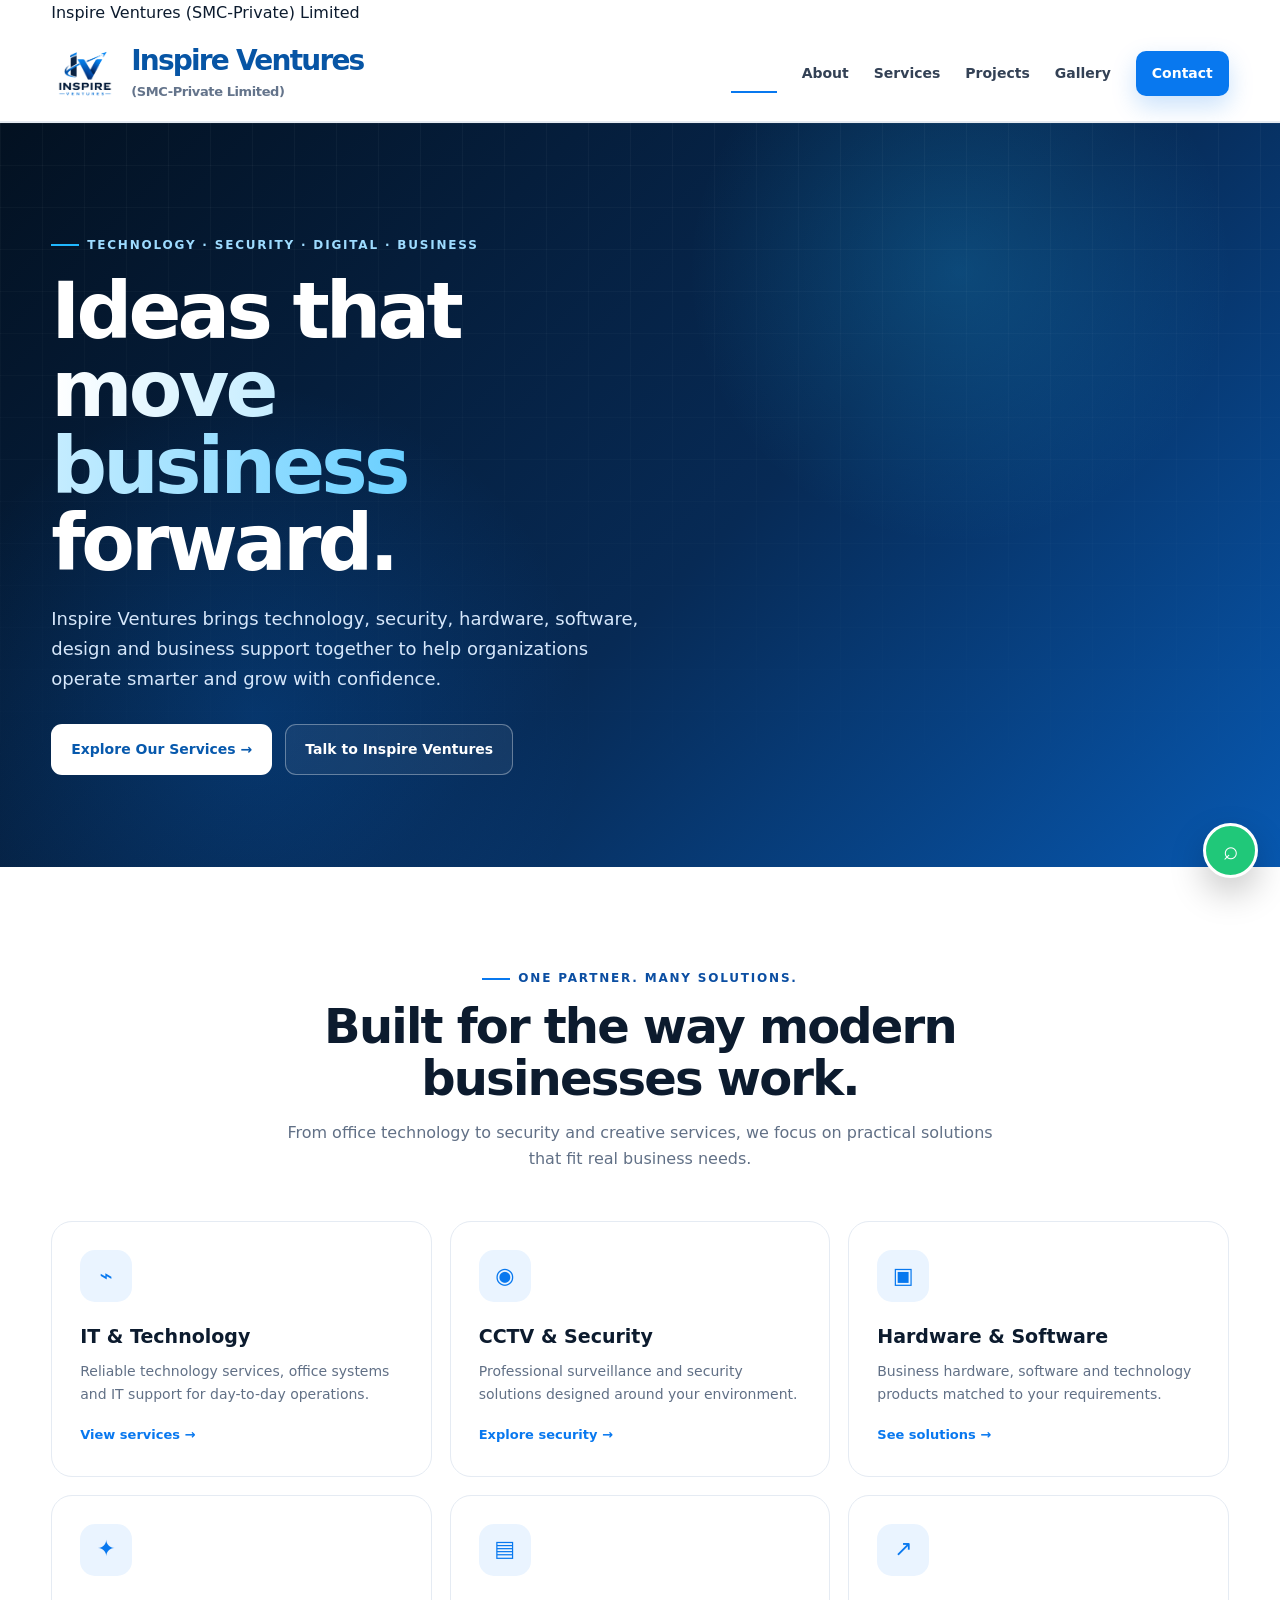
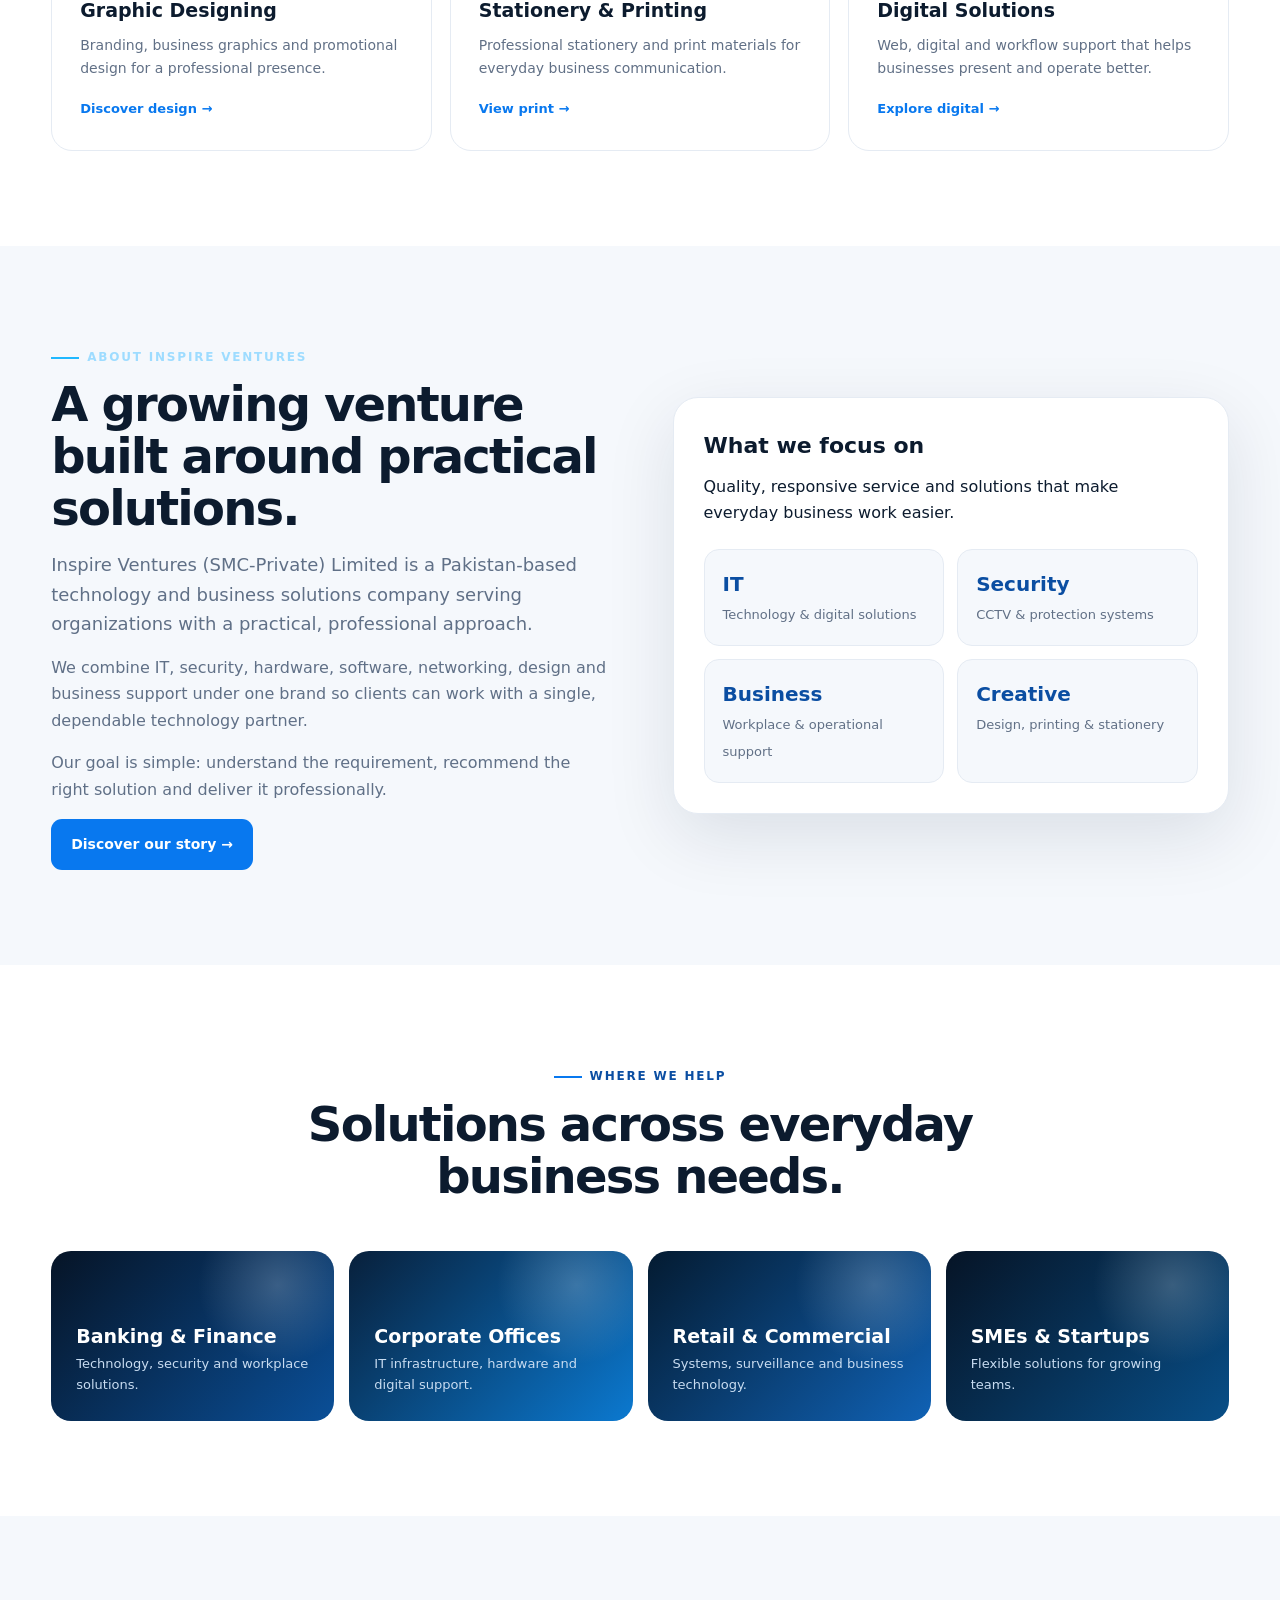
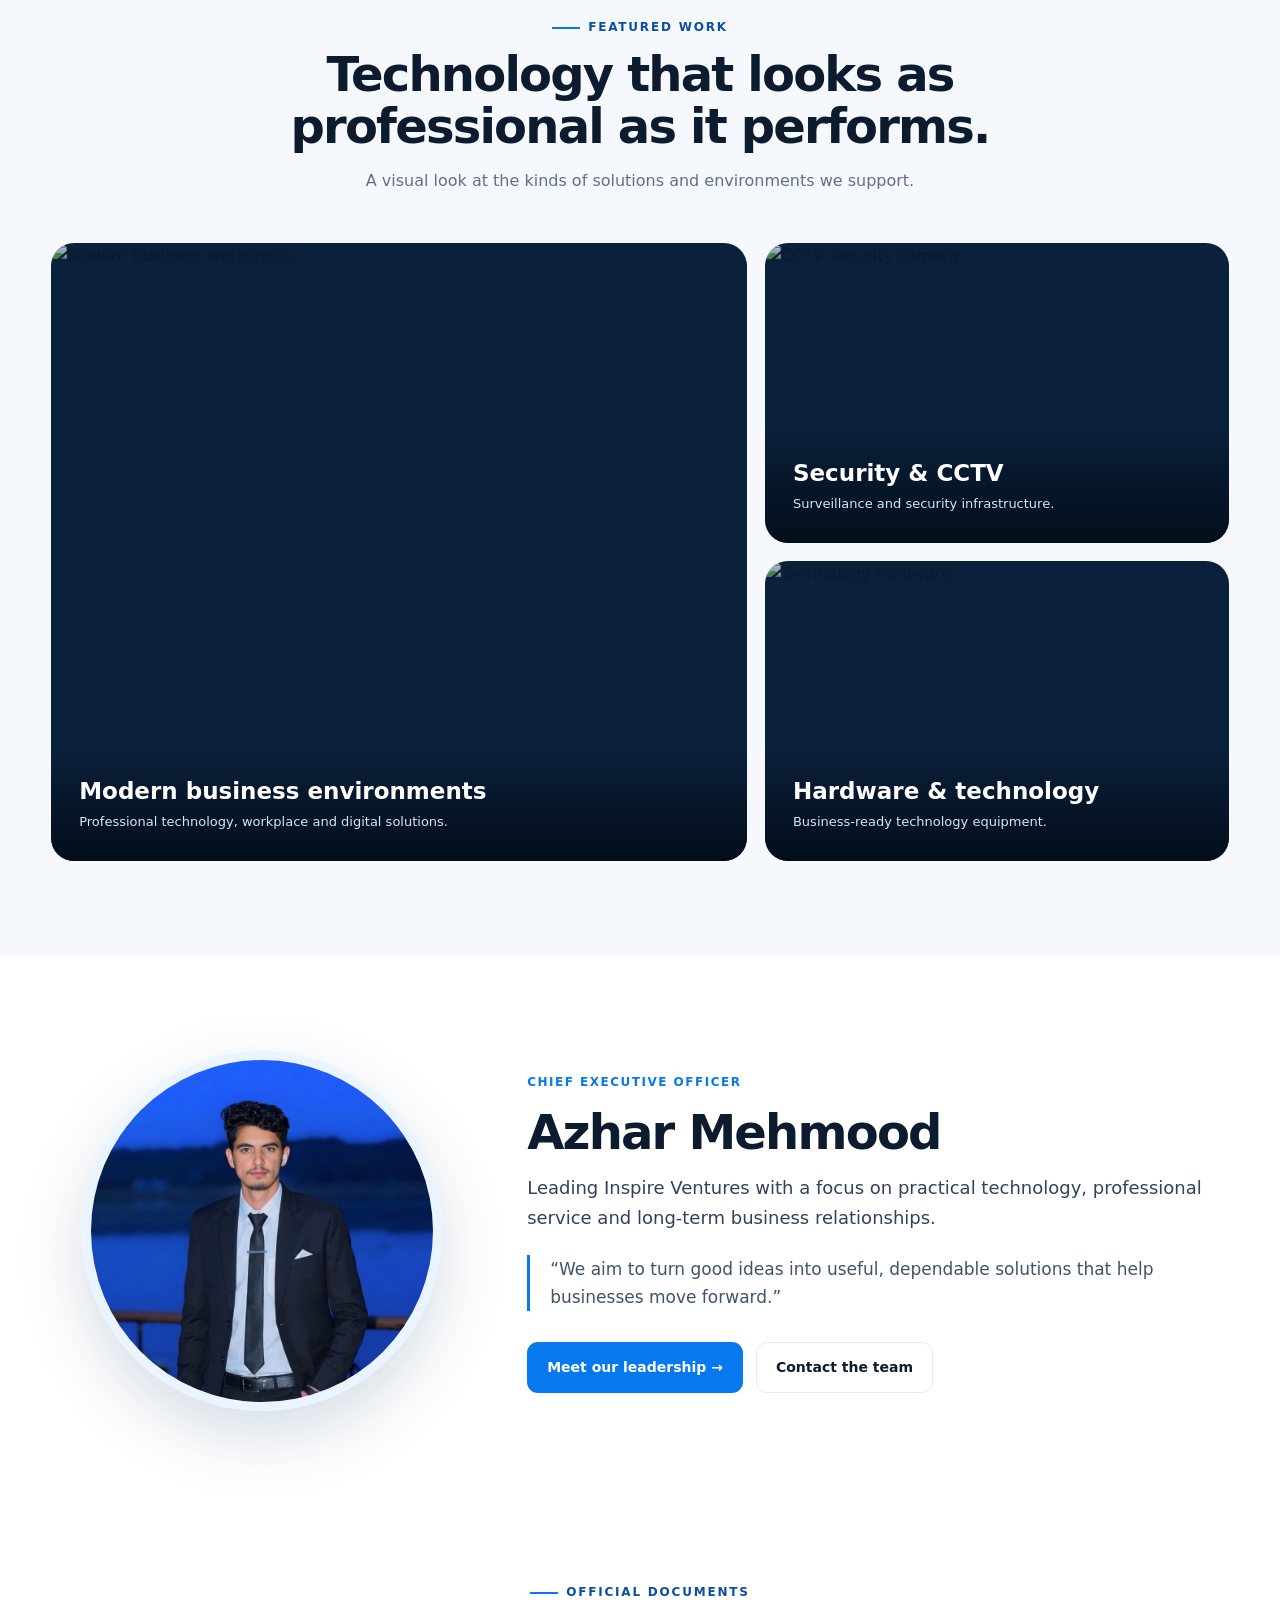
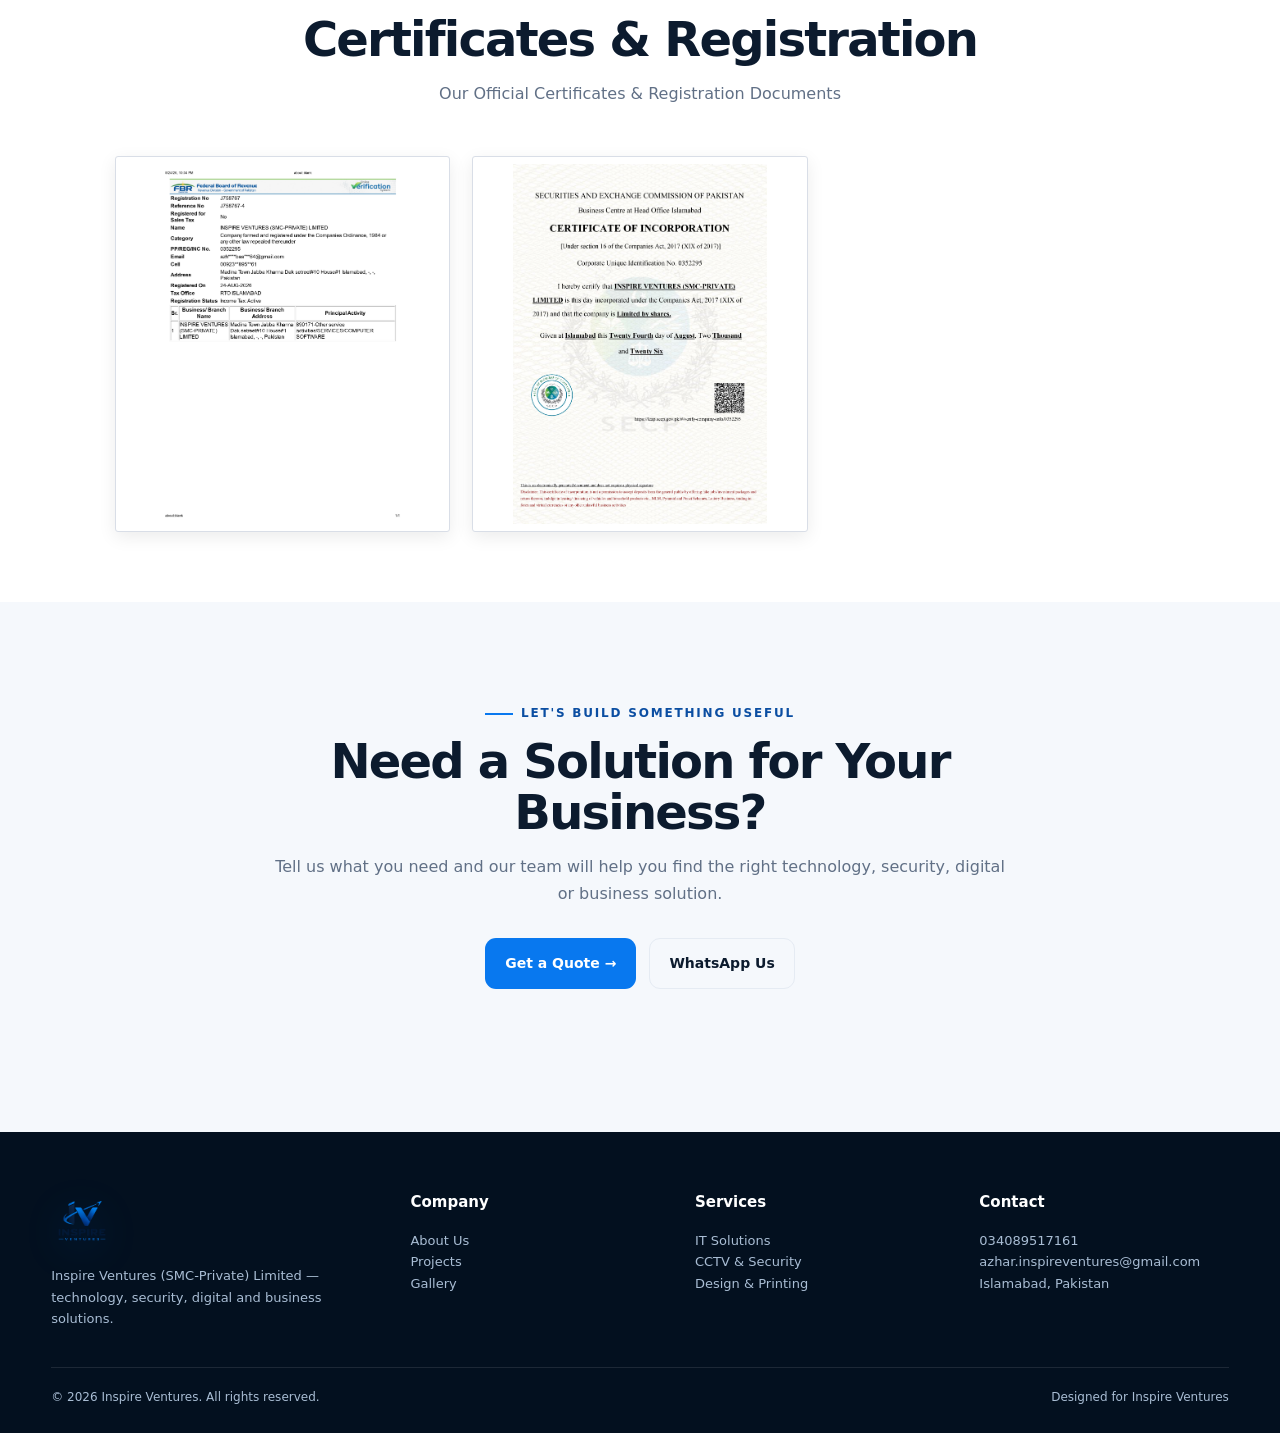
==== commit 3c8f37a8: "Update index.html" ====
--- a/index.html
+++ b/index.html
@@ -1,5 +1,11 @@
 <!doctype html><html lang="en"><head><meta charset="utf-8"><meta name="viewport" content="width=device-width,initial-scale=1"><meta name="description" content="Inspire Ventures — IT, security, hardware, software, networking, design, stationery and digital business solutions in Islamabad, Pakistan."><meta name="theme-color" content="#0878ef"><link rel="icon" href="assets/logo.png"><link rel="stylesheet" href="css/style.css"><title>Inspire Ventures | Technology & Business Solutions</title></head><body>
-<div class="actions"><a class="btn btn-primary" href="services.html">Explore Our Services →</a><a class="btn btn-outline" href="contact.html">Talk to Inspire Ventures</a></div></div></div></section>
+  <div class="top-bar">
+  <div class="container">
+    <span>Inspire Ventures (SMC-Private) Limited</span>
+  </div>
+</div>
+
+<header class="header">
 <header class="header">
   <div class="container nav">
 
--- a/css/style.css
+++ b/css/style.css
@@ -76,8 +76,6 @@
 .header {
   position: relative;
   height: 180px;
-  background-image: url("../assets/headerpic.jpg");
-  background-size: 100% 100%;
   background-position: center;
   background-repeat: no-repeat;
 }
@@ -94,6 +92,133 @@
 }
 
 .header .links a:hover,
+
+/* ===== SIMPLE RESPONSIVE HEADER ===== */
+
+.header {
+  position: relative;
+  top: auto;
+  height: auto;
+  background: #ffffff;
+  background-image: none;
+  border-bottom: 1px solid #e5eaf1;
+  backdrop-filter: none;
+}
+
+.header .nav {
+  min-height: 95px;
+  height: auto;
+  display: flex;
+  align-items: center;
+  justify-content: space-between;
+  gap: 25px;
+}
+
+/* Logo + Company Name */
+.header .brand {
+  display: flex;
+  align-items: center;
+  gap: 12px;
+  color: #0b172a;
+  flex-shrink: 0;
+}
+
+.header .brand img {
+  width: 68px;
+  height: 68px;
+  object-fit: contain;
+}
+
+.header .company-name h2 {
+  margin: 0;
+  color: #0755a5;
+  font-size: 28px;
+  line-height: 1.1;
+  font-weight: 800;
+}
+
+.header .company-name span {
+  display: block;
+  margin-top: 4px;
+  color: #64748b;
+  font-size: 13px;
+  font-weight: 600;
+}
+
+/* Navigation */
+.header .links {
+  display: flex;
+  align-items: center;
+  gap: 25px;
+}
+
+.header .links a {
+  color: #334155;
+}
+
+.header .links a:hover,
+.header .links a.active {
+  color: #0b63ce;
+}
+
+/* Mobile */
+@media (max-width: 950px) {
+
+  .header .nav {
+    min-height: 80px;
+  }
+
+  .header .brand img {
+    width: 55px;
+    height: 55px;
+  }
+
+  .header .company-name h2 {
+    font-size: 21px;
+  }
+
+  .header .company-name span {
+    font-size: 11px;
+  }
+
+  .header .links {
+    display: none;
+  }
+
+  .header .menu {
+    display: block;
+    color: #0b172a;
+  }
+}
+
+@media (max-width: 500px) {
+
+  .header .nav {
+    min-height: 72px;
+    gap: 10px;
+  }
+
+  .header .brand {
+    gap: 8px;
+  }
+
+  .header .brand img {
+    width: 48px;
+    height: 48px;
+  }
+
+  .header .company-name h2 {
+    font-size: 18px;
+  }
+
+  .header .company-name span {
+    font-size: 9px;
+  }
+
+  .header .menu {
+    font-size: 25px;
+  }
+}
 .header .links a.active {
   color: #fff;
 }
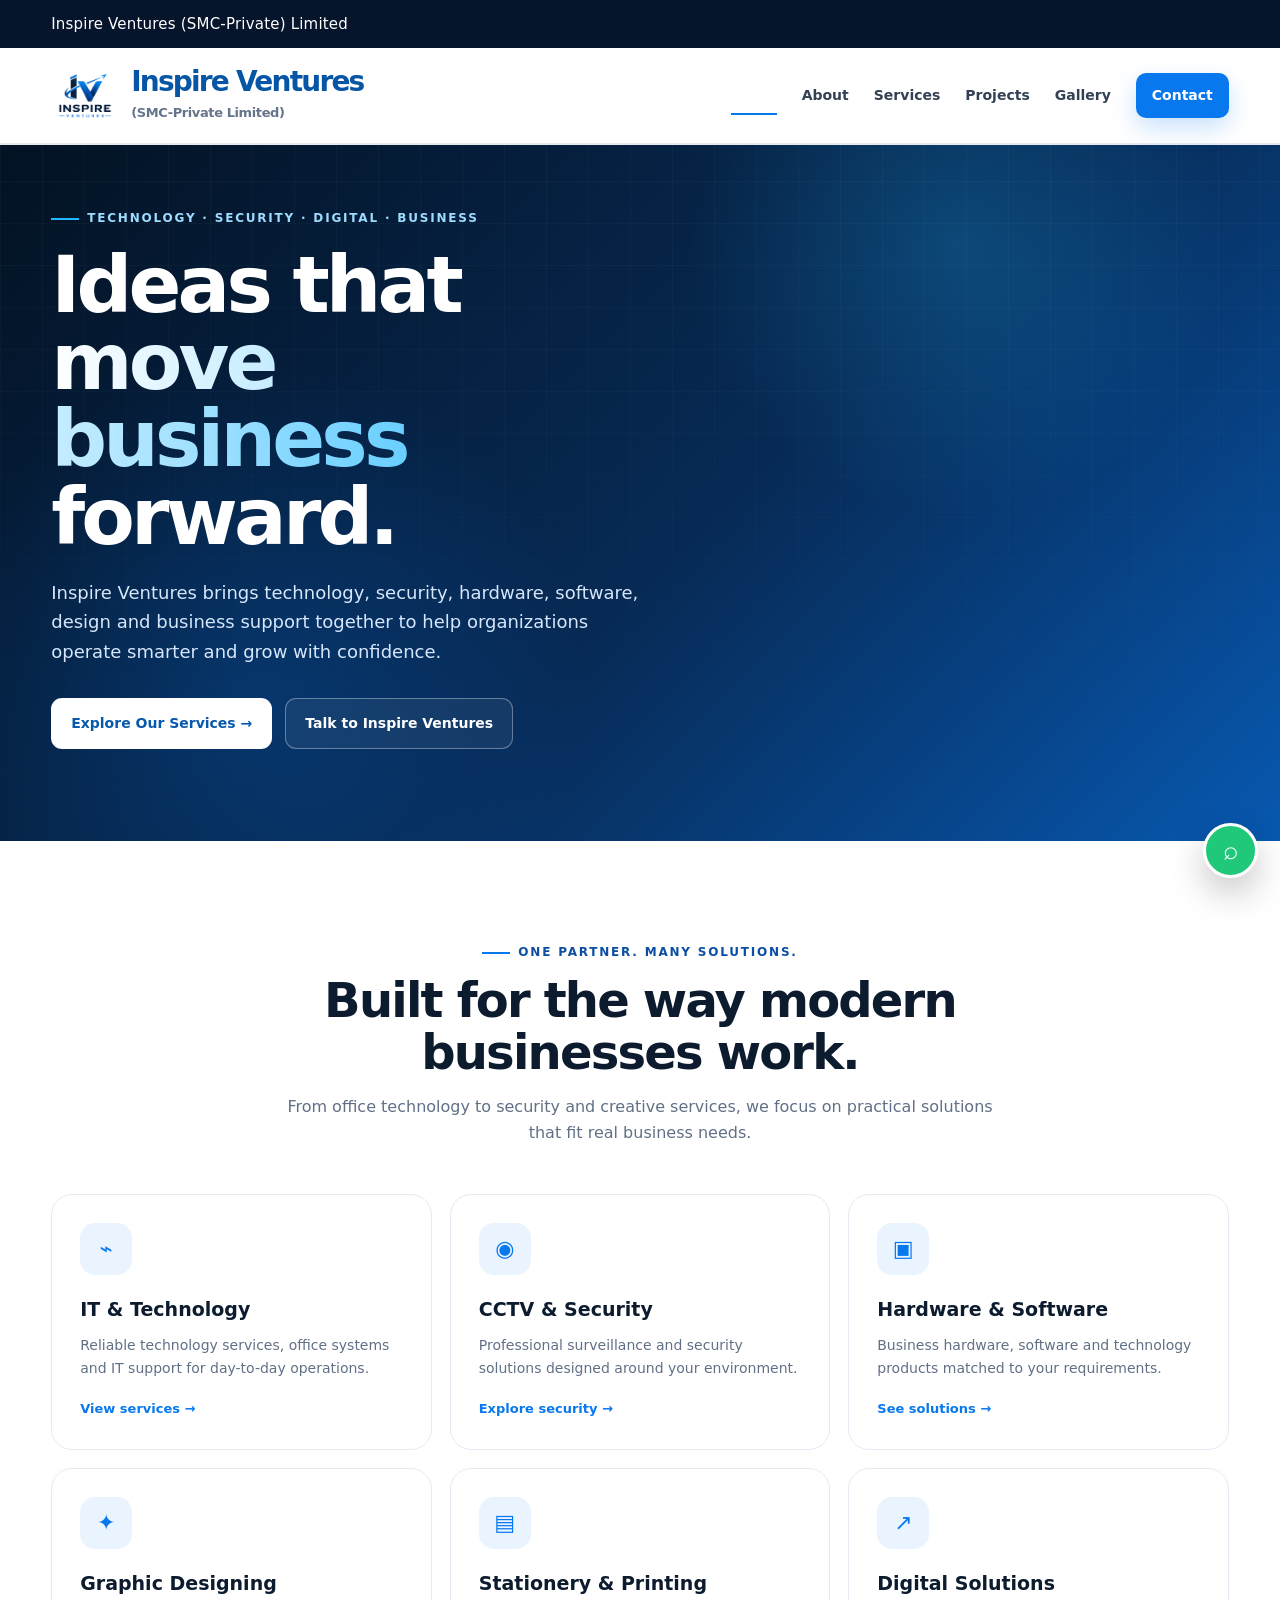
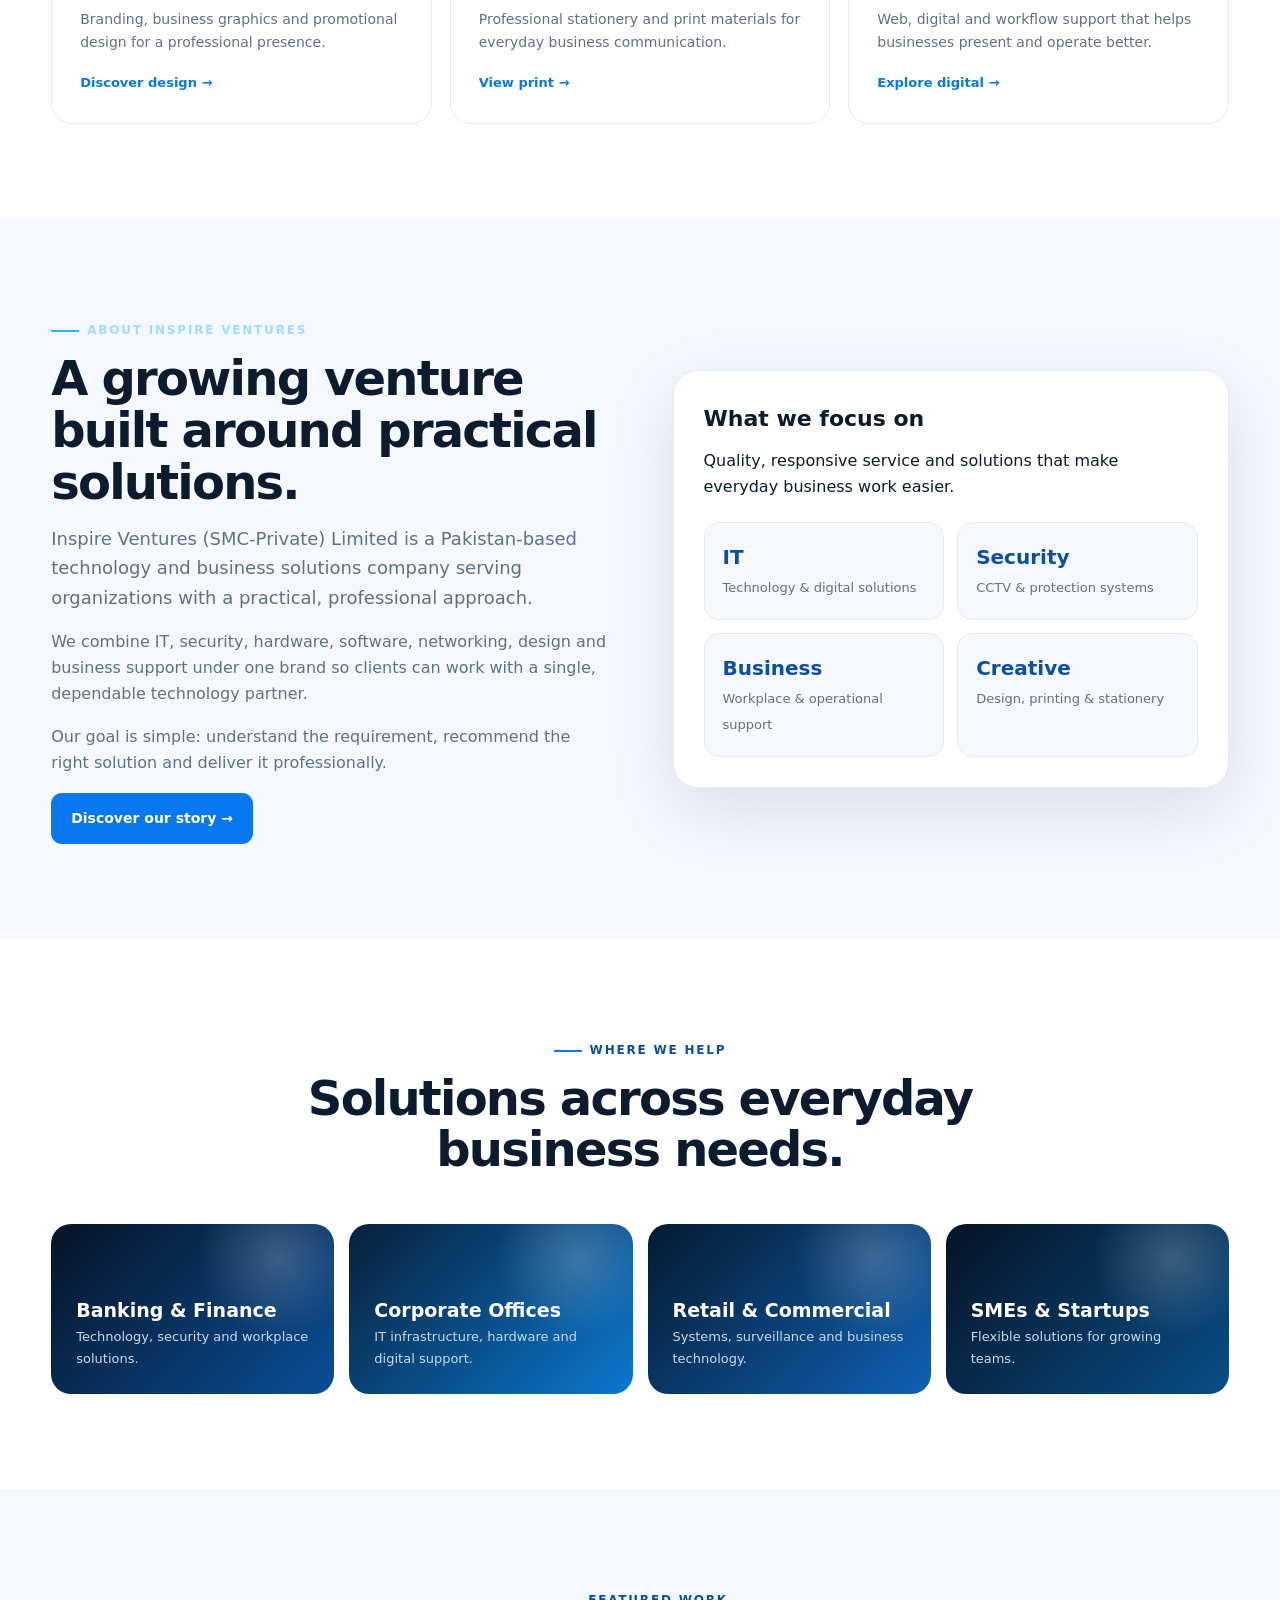
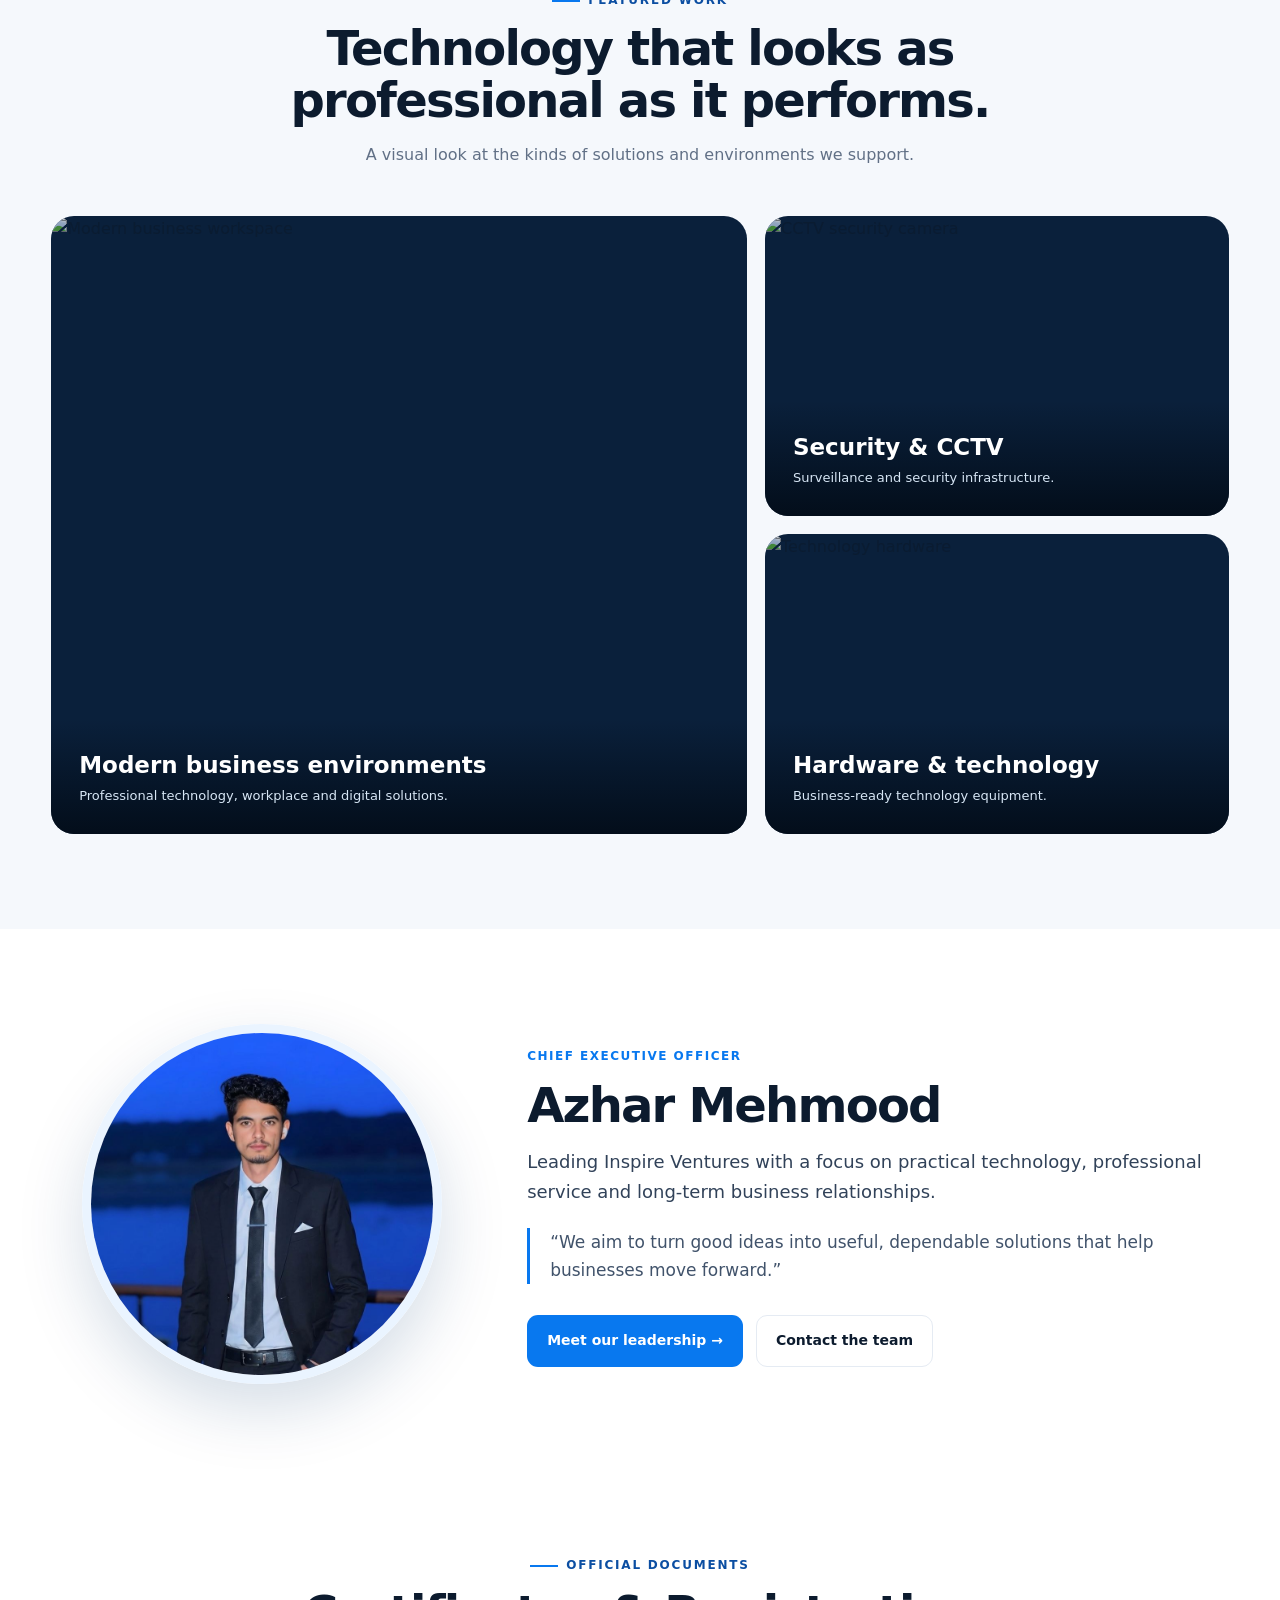
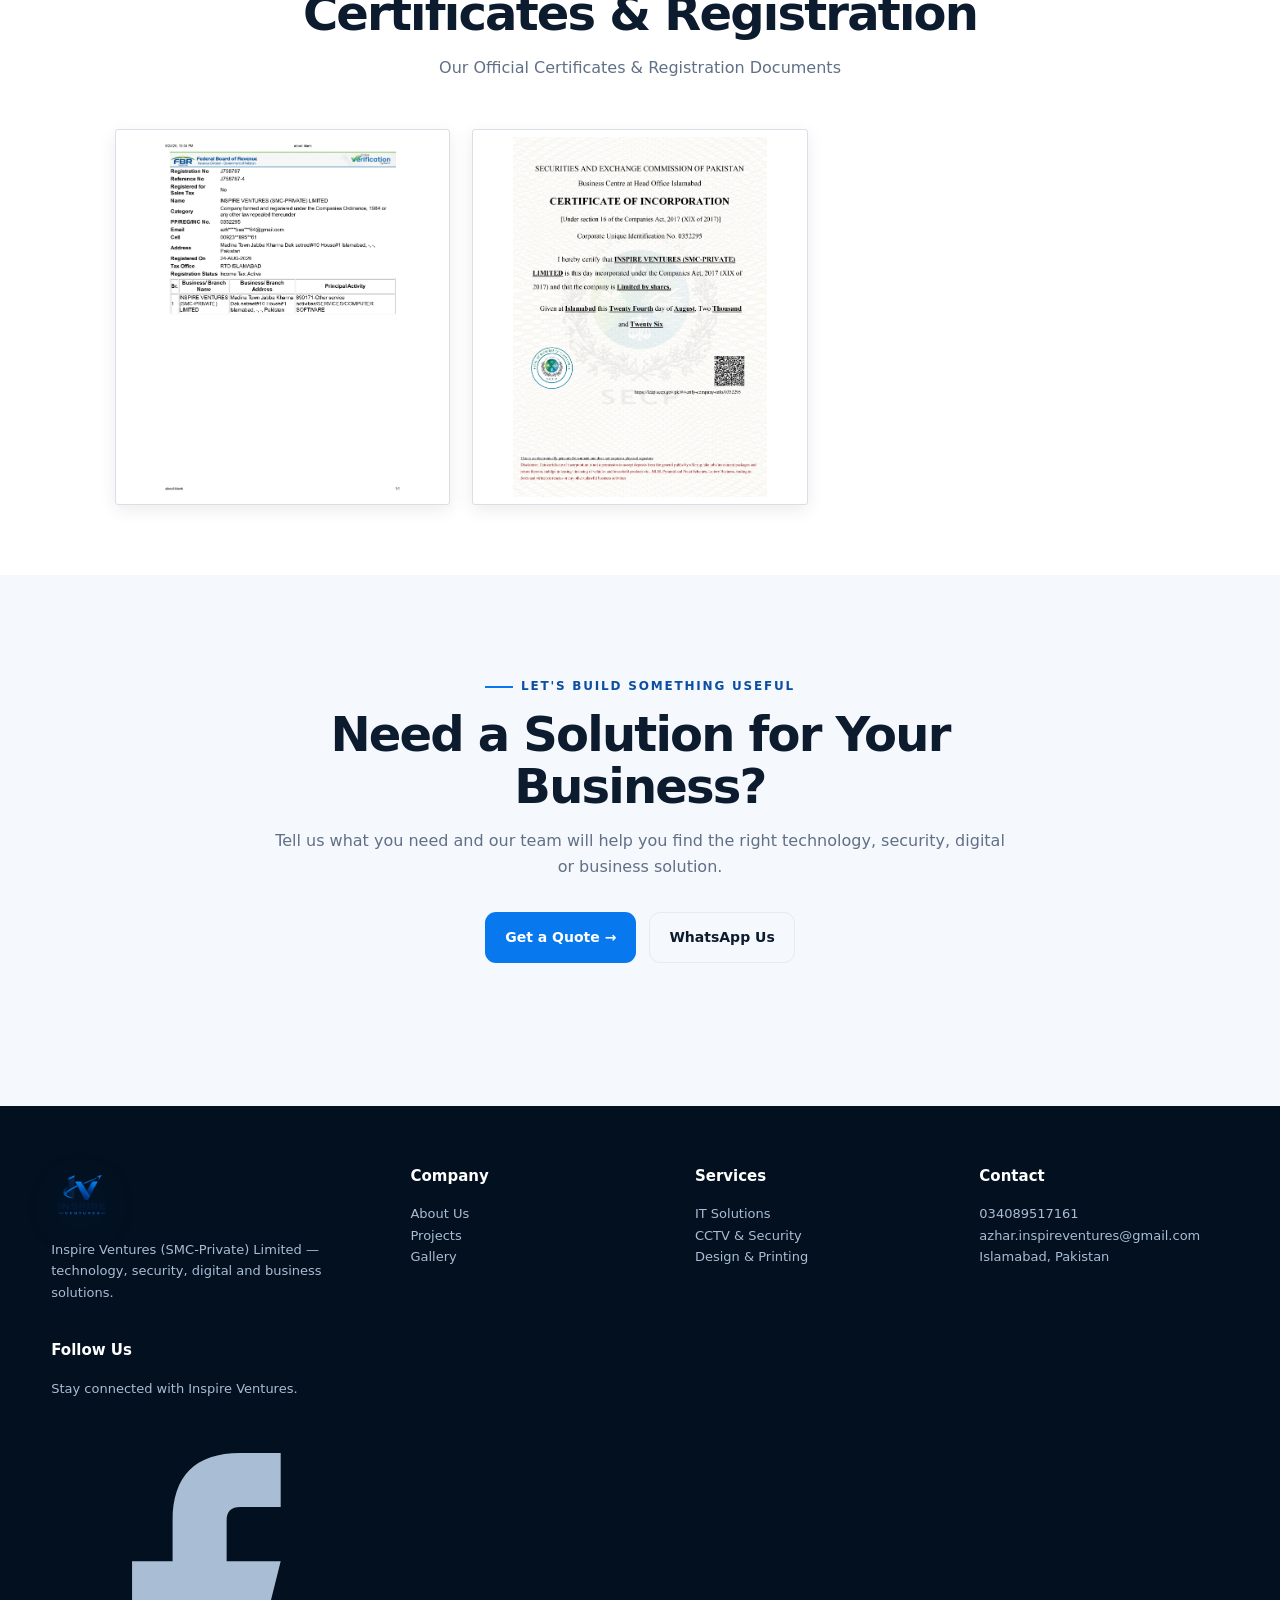
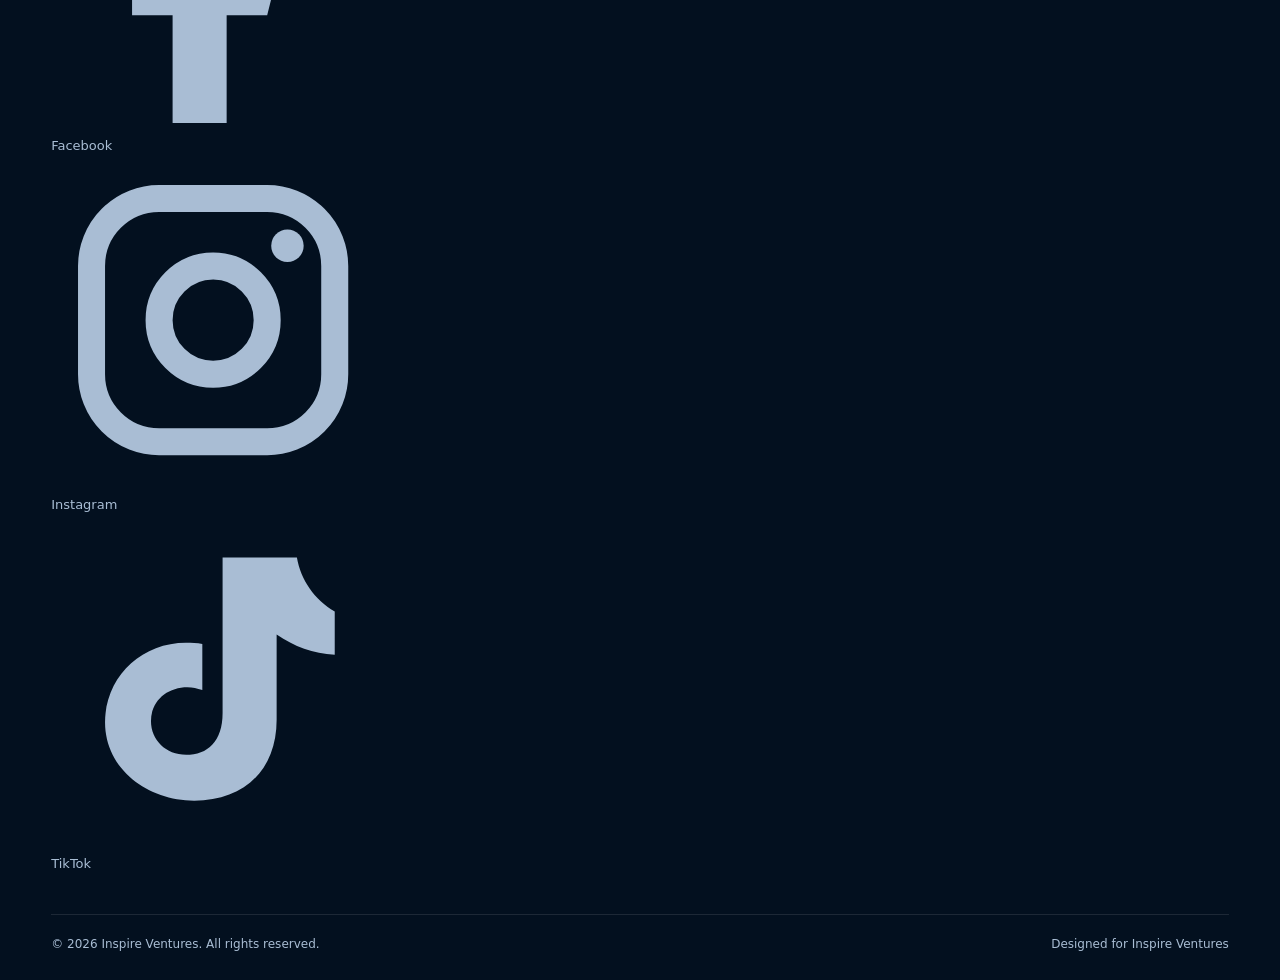
==== commit 3e21490e: "Update index.html" ====
--- a/index.html
+++ b/index.html
@@ -104,4 +104,66 @@
   </div>
 </section>
 </main>
-<footer class="footer"><div class="container footer-grid"><div class="footer-brand"><img src="assets/logo.png" alt="Inspire Ventures"><p>Inspire Ventures (SMC-Private) Limited — technology, security, digital and business solutions.</p></div><div><h3>Company</h3><p><a href="about.html">About Us</a></p><p><a href="projects.html">Projects</a></p><p><a href="gallery.html">Gallery</a></p></div><div><h3>Services</h3><p><a href="services.html">IT Solutions</a></p><p><a href="services.html#security">CCTV & Security</a></p><p><a href="services.html#design">Design & Printing</a></p></div><div><h3>Contact</h3><p><a href="tel:+9234089517161">034089517161</a></p><p><a href="mailto:azhar.inspireventures@gmail.com">azhar.inspireventures@gmail.com</a></p><p>Islamabad, Pakistan</p></div></div><div class="container footer-bottom"><span>© <span data-year></span> Inspire Ventures. All rights reserved.</span><span>Designed for Inspire Ventures</span></div></footer><a class="whatsapp" href="https://wa.me/9234089517161" target="_blank" rel="noopener" aria-label="Chat on WhatsApp">⌕</a><script src="js/main.js"></script></body></html>
+<footer class="footer"><div class="container footer-grid"><div class="footer-brand"><img src="assets/logo.png" alt="Inspire Ventures"><p>Inspire Ventures (SMC-Private) Limited — technology, security, digital and business solutions.</p></div><div><h3>Company</h3><p><a href="about.html">About Us</a></p><p><a href="projects.html">Projects</a></p><p><a href="gallery.html">Gallery</a></p></div><div><h3>Services</h3><p><a href="services.html">IT Solutions</a></p><p><a href="services.html#security">CCTV & Security</a></p><p><a href="services.html#design">Design & Printing</a></p></div><div><h3>Contact</h3><p><a href="tel:+9234089517161">034089517161</a></p><p><a href="mailto:azhar.inspireventures@gmail.com">azhar.inspireventures@gmail.com</a></p><p>Islamabad, Pakistan</p></div>
+<div class="footer-social">
+  <h3>Follow Us</h3>
+
+  <p class="social-intro">
+    Stay connected with Inspire Ventures.
+  </p>
+
+  <div class="social-links">
+
+    <a
+      href="https://www.facebook.com/inspireventures.pk"
+      target="_blank"
+      rel="noopener noreferrer"
+      class="social-link"
+      aria-label="Inspire Ventures Facebook"
+    >
+      <span class="social-icon">
+        <svg viewBox="0 0 24 24" fill="currentColor">
+          <path d="M14 8h3V4h-3c-3.31 0-5 1.69-5 5v3H6v4h3v8h4v-8h3l1-4h-4V9c0-.67.33-1 1-1z"/>
+        </svg>
+      </span>
+      <span>Facebook</span>
+    </a>
+
+    <a
+      href="https://www.instagram.com/inspireventures.pk/"
+      target="_blank"
+      rel="noopener noreferrer"
+      class="social-link"
+      aria-label="Inspire Ventures Instagram"
+    >
+      <span class="social-icon">
+        <svg viewBox="0 0 24 24" fill="none">
+          <rect x="3" y="3" width="18" height="18" rx="5"
+                stroke="currentColor" stroke-width="2"/>
+          <circle cx="12" cy="12" r="4"
+                  stroke="currentColor" stroke-width="2"/>
+          <circle cx="17.5" cy="6.5" r="1.2"
+                  fill="currentColor"/>
+        </svg>
+      </span>
+      <span>Instagram</span>
+    </a>
+
+    <a
+      href="https://www.tiktok.com/@inspireventures.pk"
+      target="_blank"
+      rel="noopener noreferrer"
+      class="social-link"
+      aria-label="Inspire Ventures TikTok"
+    >
+      <span class="social-icon">
+        <svg viewBox="0 0 24 24" fill="currentColor">
+          <path d="M15 3h3.2c.3 1.7 1.3 3.1 2.8 4v3.2c-1.6-.1-3-.6-4.3-1.5V15c0 3.8-2.5 6-6.1 6C7.2 21 4 18.7 4 15.2c0-3.3 2.6-5.9 6-5.9.4 0 .8 0 1.2.1v3.4c-.4-.1-.7-.2-1.1-.2-1.5 0-2.7 1-2.7 2.5 0 1.4 1.1 2.5 2.6 2.5 1.6 0 2.7-1 2.7-3.1V3z"/>
+        </svg>
+      </span>
+      <span>TikTok</span>
+    </a>
+
+  </div>
+</div>
+</div><div class="container footer-bottom"><span>© <span data-year></span> Inspire Ventures. All rights reserved.</span><span>Designed for Inspire Ventures</span></div></footer><a class="whatsapp" href="https://wa.me/9234089517161" target="_blank" rel="noopener" aria-label="Chat on WhatsApp">⌕</a><script src="js/main.js"></script></body></html>
--- a/css/style.css
+++ b/css/style.css
@@ -222,3 +222,76 @@
 .header .links a.active {
   color: #fff;
 }
+/* ==============================
+   TOP BLUE COMPANY BAR
+   ============================== */
+
+.top-bar {
+  position: fixed;
+  top: 0;
+  left: 0;
+  right: 0;
+  height: 48px;
+  background: #07152c;
+  color: #ffffff;
+  z-index: 2000;
+  display: flex;
+  align-items: center;
+  transition: transform 0.3s ease, opacity 0.3s ease;
+}
+
+.top-bar .container {
+  display: flex;
+  align-items: center;
+  height: 100%;
+}
+
+.top-bar span {
+  font-size: 15px;
+  font-weight: 500;
+  letter-spacing: .2px;
+}
+
+
+/* Main header normally top bar ke neeche rahega */
+.header {
+  position: sticky;
+  top: 48px;
+  z-index: 1500;
+  transition: top 0.3s ease;
+}
+
+
+/* Scroll down hone par top bar hide */
+.top-bar.hide {
+  transform: translateY(-100%);
+  opacity: 0;
+}
+
+
+/* Top bar hide ho to header bilkul top par aa jaye */
+.header.header-up {
+  top: 0;
+}
+
+
+/* Mobile */
+@media (max-width: 700px) {
+
+  .top-bar {
+    height: 44px;
+  }
+
+  .top-bar span {
+    font-size: 13px;
+  }
+
+  .header {
+    top: 44px;
+  }
+
+  .header.header-up {
+    top: 0;
+  }
+
+}
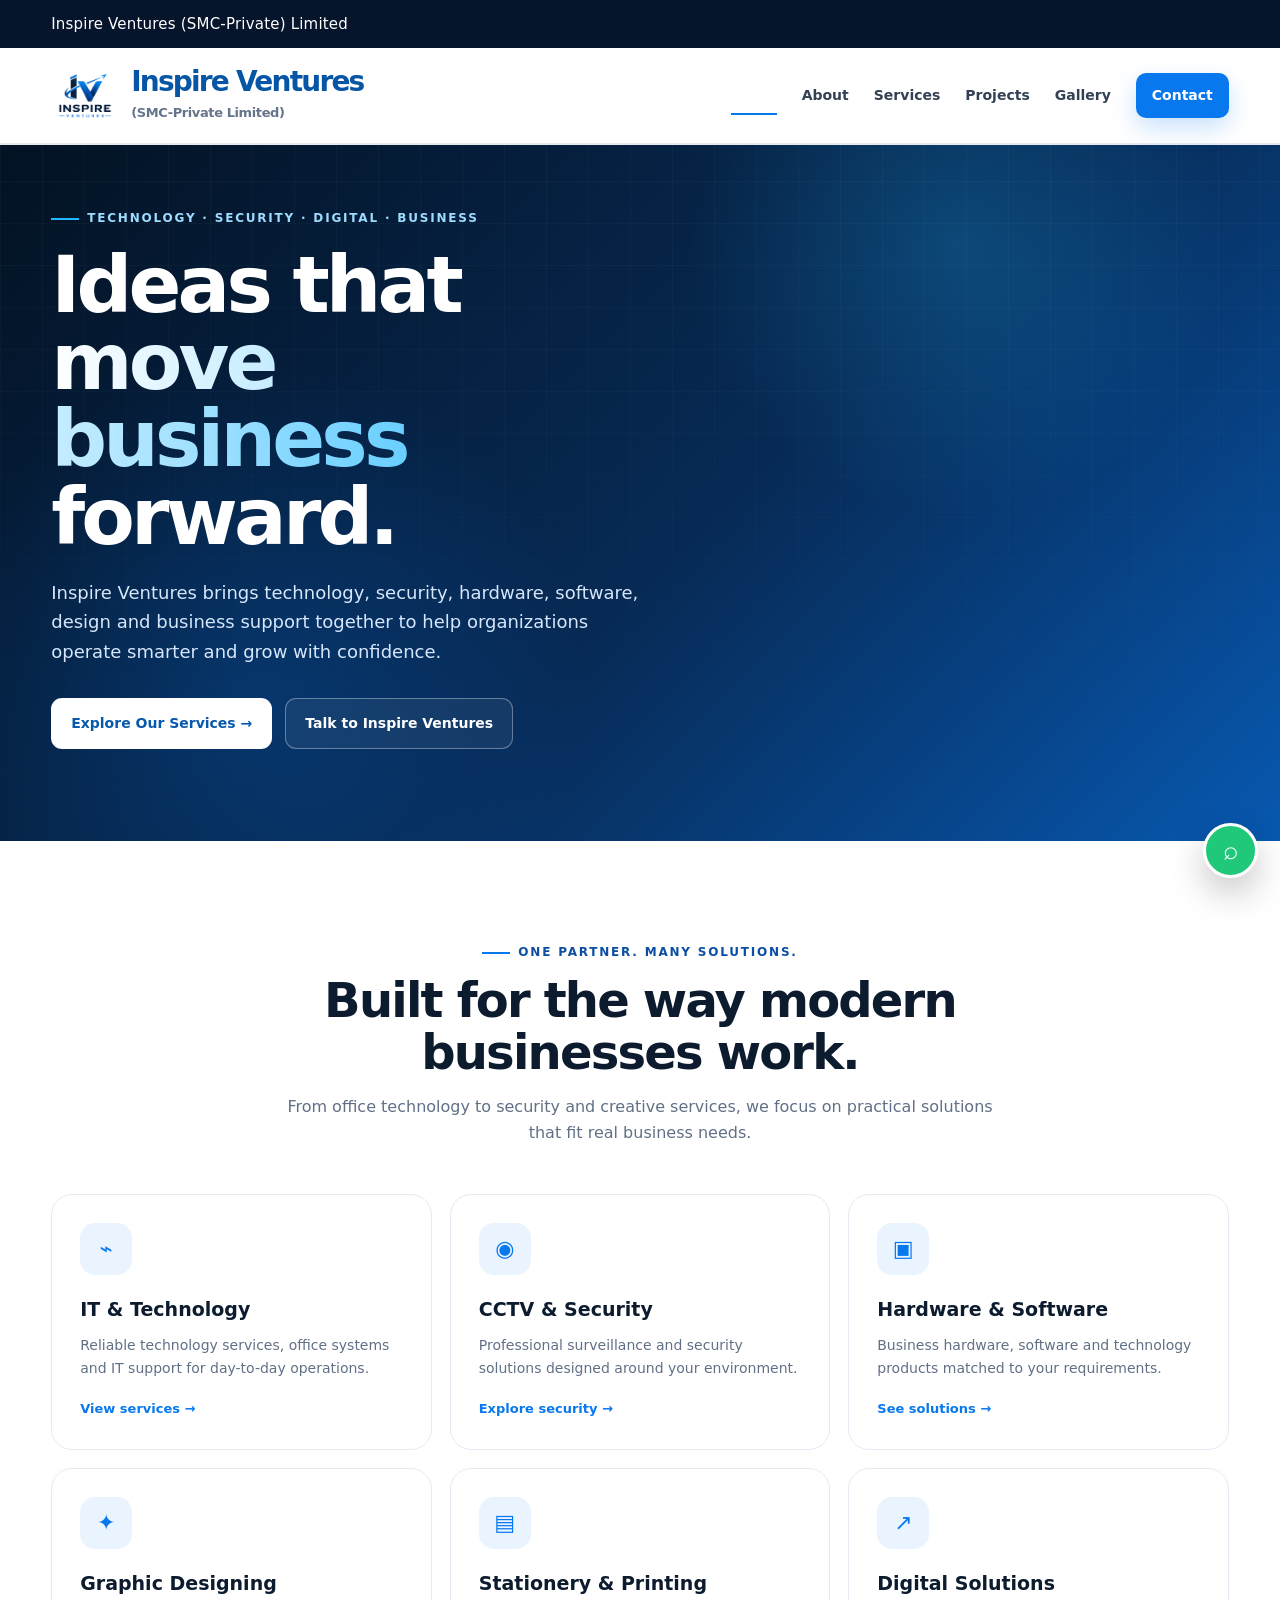
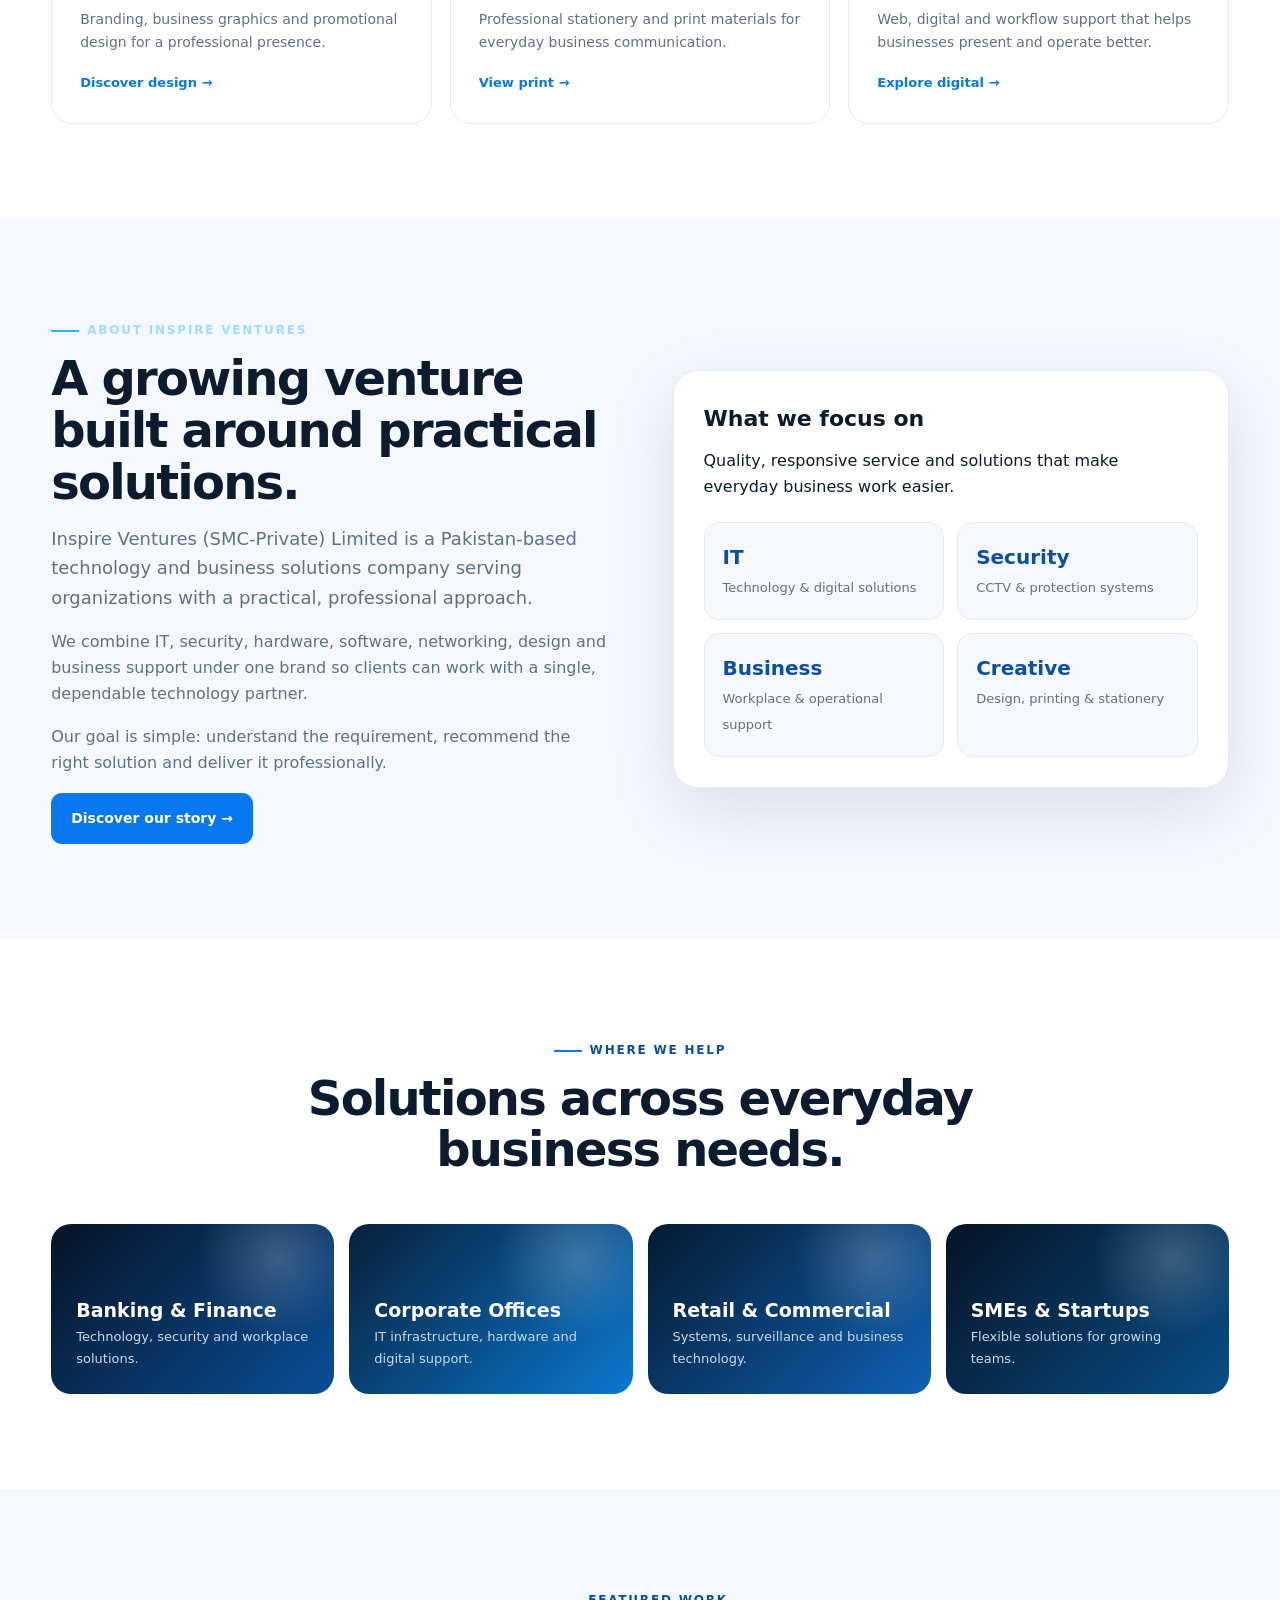
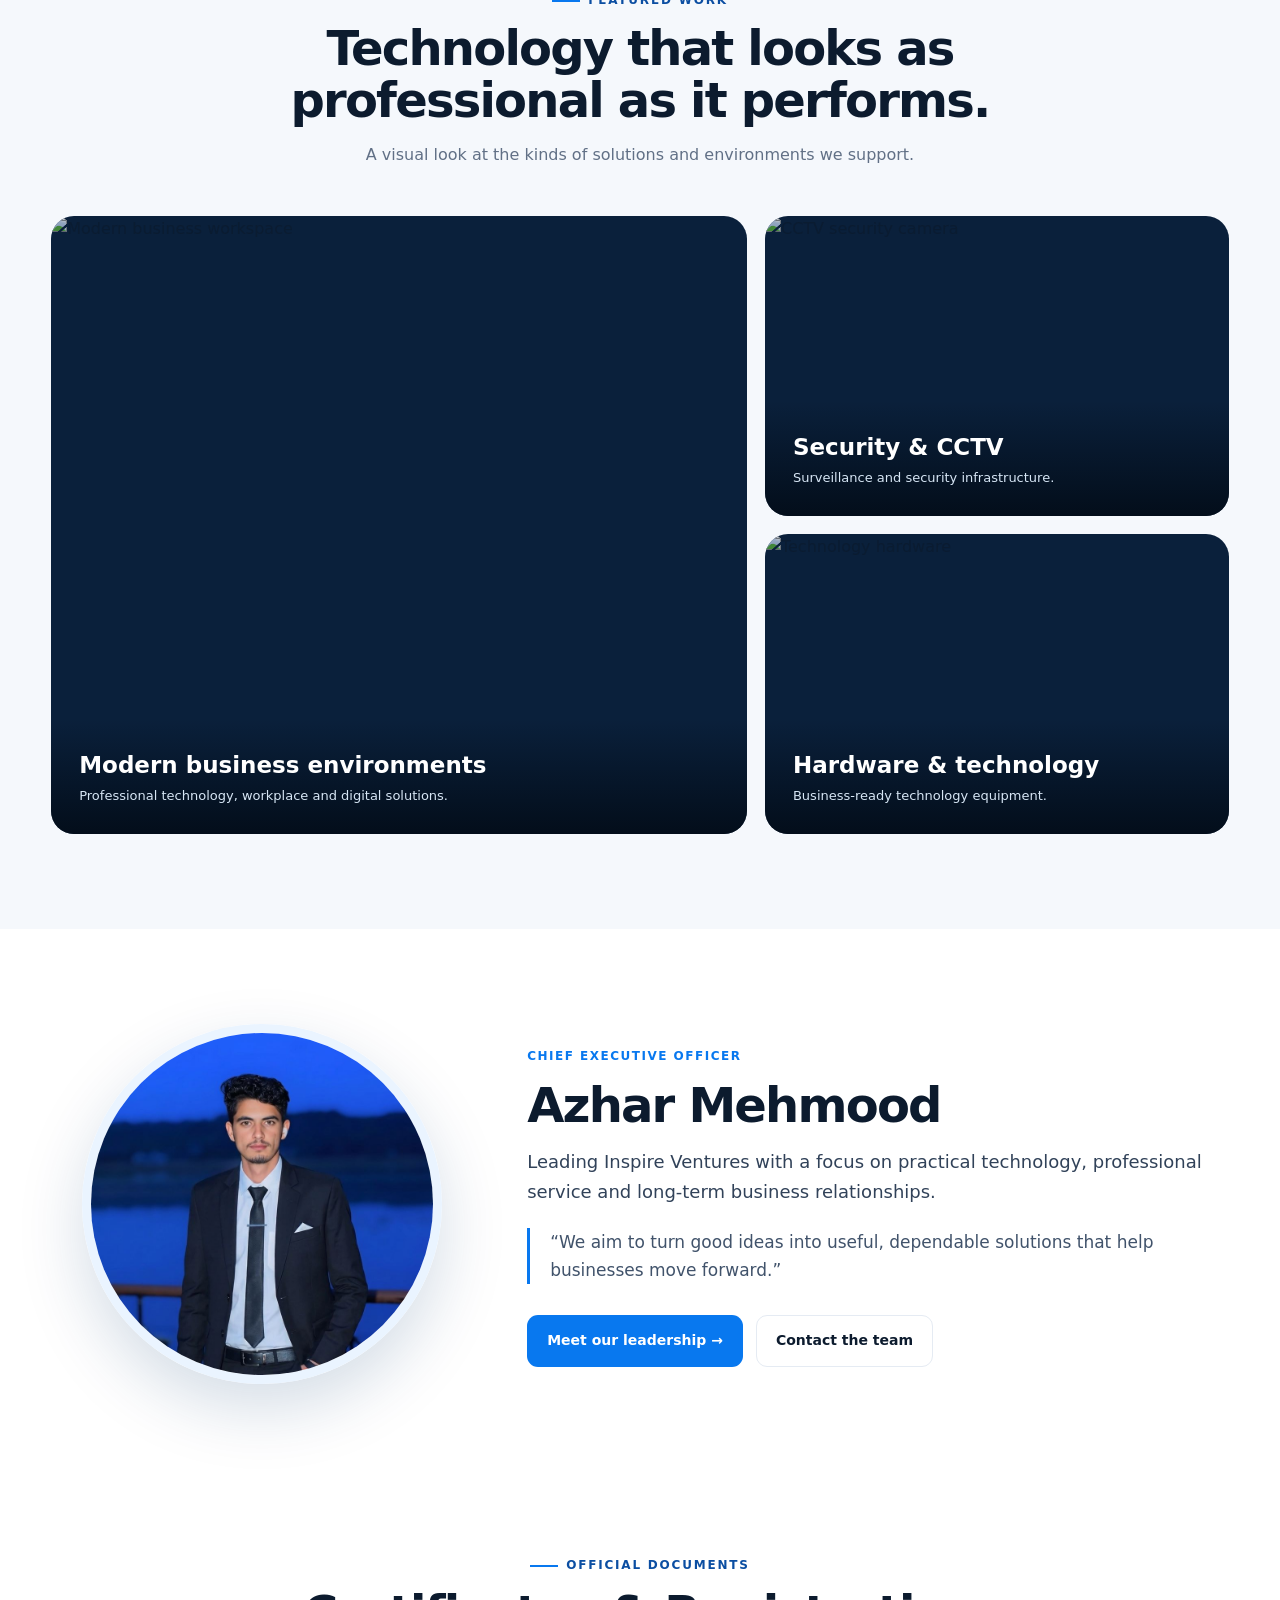
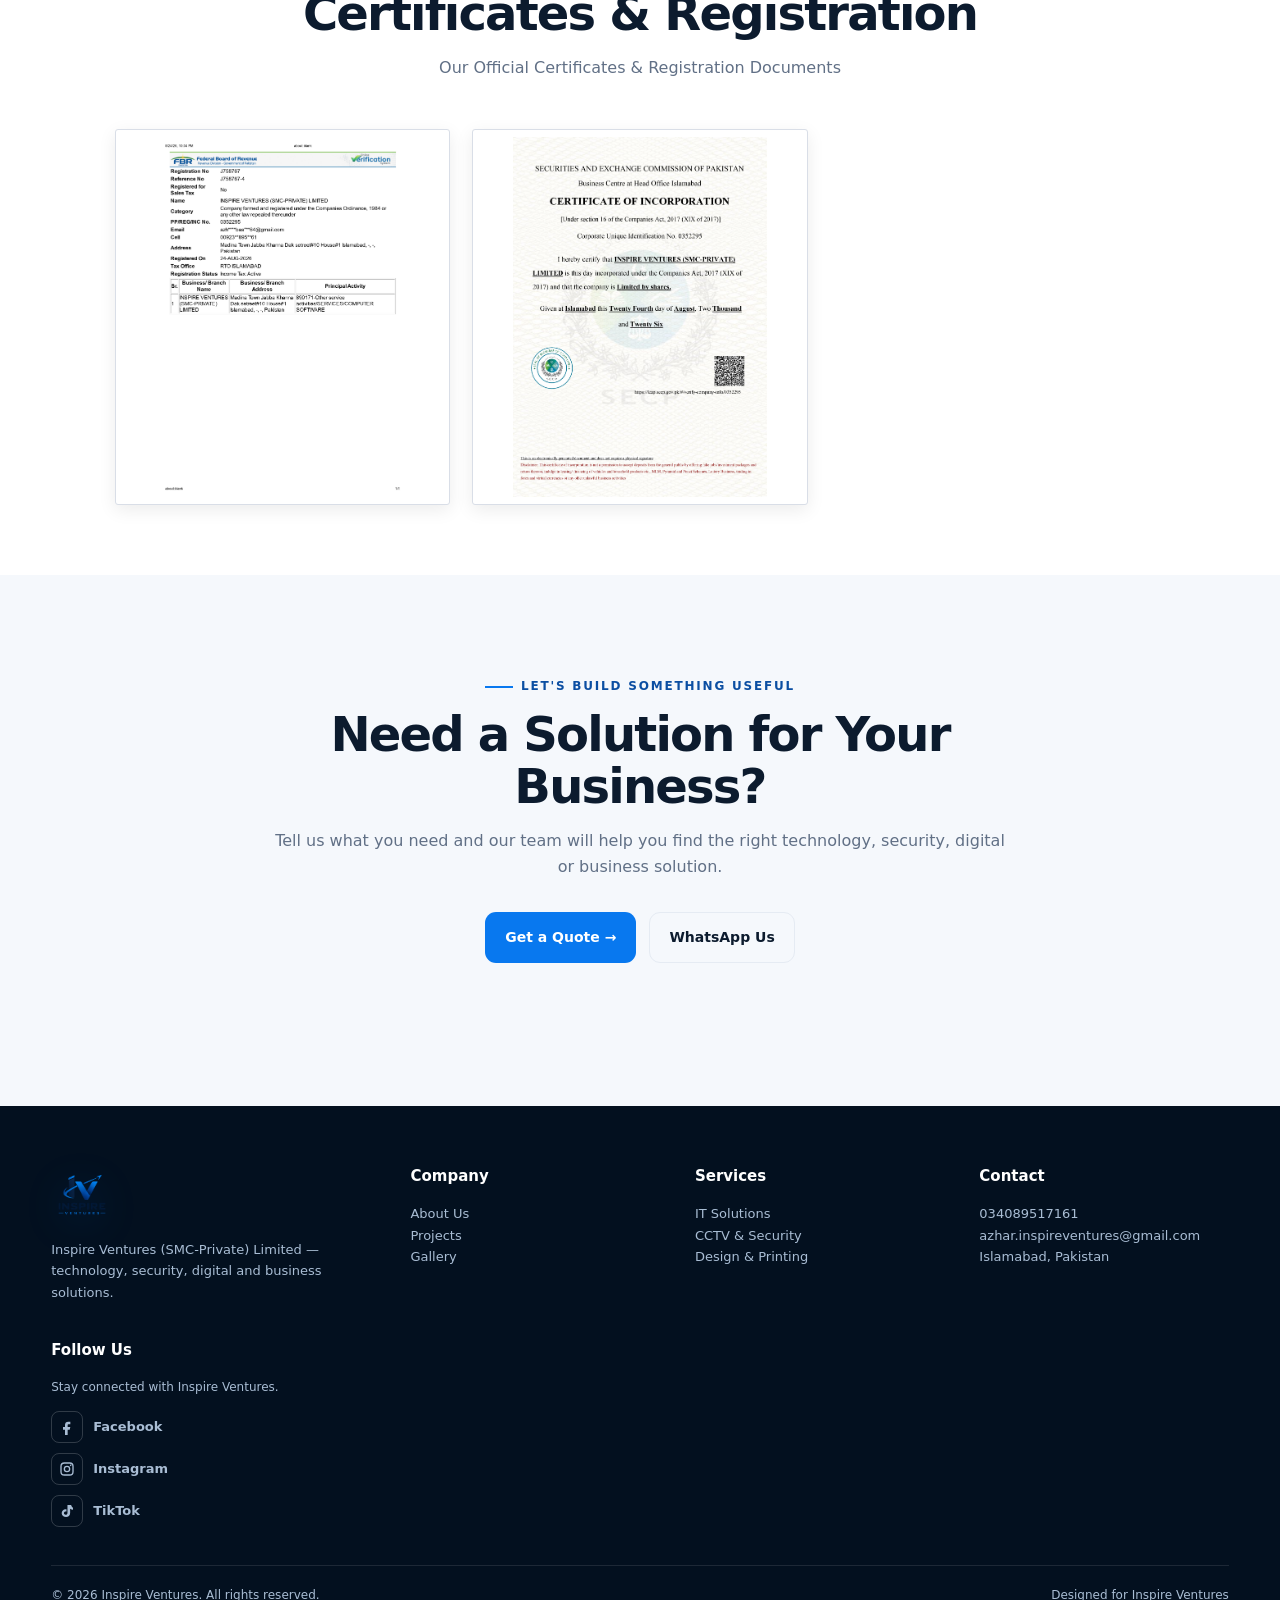
==== commit 4ad581b8: "Update index.html" ====
--- a/index.html
+++ b/index.html
@@ -106,64 +106,98 @@
 </main>
 <footer class="footer"><div class="container footer-grid"><div class="footer-brand"><img src="assets/logo.png" alt="Inspire Ventures"><p>Inspire Ventures (SMC-Private) Limited — technology, security, digital and business solutions.</p></div><div><h3>Company</h3><p><a href="about.html">About Us</a></p><p><a href="projects.html">Projects</a></p><p><a href="gallery.html">Gallery</a></p></div><div><h3>Services</h3><p><a href="services.html">IT Solutions</a></p><p><a href="services.html#security">CCTV & Security</a></p><p><a href="services.html#design">Design & Printing</a></p></div><div><h3>Contact</h3><p><a href="tel:+9234089517161">034089517161</a></p><p><a href="mailto:azhar.inspireventures@gmail.com">azhar.inspireventures@gmail.com</a></p><p>Islamabad, Pakistan</p></div>
 <div class="footer-social">
+
   <h3>Follow Us</h3>
 
-  <p class="social-intro">
+  <p style="color:#a9bdd4;font-size:12px;line-height:1.6;margin:0 0 14px;">
     Stay connected with Inspire Ventures.
   </p>
 
-  <div class="social-links">
-
+  <div style="display:flex;flex-direction:column;gap:10px;">
+
+    <!-- Facebook -->
     <a
       href="https://www.facebook.com/inspireventures.pk"
       target="_blank"
       rel="noopener noreferrer"
-      class="social-link"
-      aria-label="Inspire Ventures Facebook"
+      style="display:flex;align-items:center;gap:10px;color:#a9bdd4;text-decoration:none;font-size:13px;font-weight:600;"
     >
-      <span class="social-icon">
-        <svg viewBox="0 0 24 24" fill="currentColor">
+      <span
+        style="width:32px;height:32px;min-width:32px;display:flex;align-items:center;justify-content:center;border:1px solid rgba(255,255,255,.18);border-radius:8px;box-sizing:border-box;"
+      >
+        <svg
+          xmlns="http://www.w3.org/2000/svg"
+          viewBox="0 0 24 24"
+          width="16"
+          height="16"
+          style="width:16px;height:16px;display:block;"
+          fill="currentColor"
+        >
           <path d="M14 8h3V4h-3c-3.31 0-5 1.69-5 5v3H6v4h3v8h4v-8h3l1-4h-4V9c0-.67.33-1 1-1z"/>
         </svg>
       </span>
+
       <span>Facebook</span>
     </a>
 
+
+    <!-- Instagram -->
     <a
       href="https://www.instagram.com/inspireventures.pk/"
       target="_blank"
       rel="noopener noreferrer"
-      class="social-link"
-      aria-label="Inspire Ventures Instagram"
+      style="display:flex;align-items:center;gap:10px;color:#a9bdd4;text-decoration:none;font-size:13px;font-weight:600;"
     >
-      <span class="social-icon">
-        <svg viewBox="0 0 24 24" fill="none">
+      <span
+        style="width:32px;height:32px;min-width:32px;display:flex;align-items:center;justify-content:center;border:1px solid rgba(255,255,255,.18);border-radius:8px;box-sizing:border-box;"
+      >
+        <svg
+          xmlns="http://www.w3.org/2000/svg"
+          viewBox="0 0 24 24"
+          width="16"
+          height="16"
+          style="width:16px;height:16px;display:block;"
+          fill="none"
+        >
           <rect x="3" y="3" width="18" height="18" rx="5"
-                stroke="currentColor" stroke-width="2"/>
+            stroke="currentColor" stroke-width="2"/>
           <circle cx="12" cy="12" r="4"
-                  stroke="currentColor" stroke-width="2"/>
+            stroke="currentColor" stroke-width="2"/>
           <circle cx="17.5" cy="6.5" r="1.2"
-                  fill="currentColor"/>
+            fill="currentColor"/>
         </svg>
       </span>
+
       <span>Instagram</span>
     </a>
 
+
+    <!-- TikTok -->
     <a
       href="https://www.tiktok.com/@inspireventures.pk"
       target="_blank"
       rel="noopener noreferrer"
-      class="social-link"
-      aria-label="Inspire Ventures TikTok"
+      style="display:flex;align-items:center;gap:10px;color:#a9bdd4;text-decoration:none;font-size:13px;font-weight:600;"
     >
-      <span class="social-icon">
-        <svg viewBox="0 0 24 24" fill="currentColor">
+      <span
+        style="width:32px;height:32px;min-width:32px;display:flex;align-items:center;justify-content:center;border:1px solid rgba(255,255,255,.18);border-radius:8px;box-sizing:border-box;"
+      >
+        <svg
+          xmlns="http://www.w3.org/2000/svg"
+          viewBox="0 0 24 24"
+          width="16"
+          height="16"
+          style="width:16px;height:16px;display:block;"
+          fill="currentColor"
+        >
           <path d="M15 3h3.2c.3 1.7 1.3 3.1 2.8 4v3.2c-1.6-.1-3-.6-4.3-1.5V15c0 3.8-2.5 6-6.1 6C7.2 21 4 18.7 4 15.2c0-3.3 2.6-5.9 6-5.9.4 0 .8 0 1.2.1v3.4c-.4-.1-.7-.2-1.1-.2-1.5 0-2.7 1-2.7 2.5 0 1.4 1.1 2.5 2.6 2.5 1.6 0 2.7-1 2.7-3.1V3z"/>
         </svg>
       </span>
+
       <span>TikTok</span>
     </a>
 
   </div>
+
 </div>
 </div><div class="container footer-bottom"><span>© <span data-year></span> Inspire Ventures. All rights reserved.</span><span>Designed for Inspire Ventures</span></div></footer><a class="whatsapp" href="https://wa.me/9234089517161" target="_blank" rel="noopener" aria-label="Chat on WhatsApp">⌕</a><script src="js/main.js"></script></body></html>
--- a/css/style.css
+++ b/css/style.css
@@ -292,6 +292,107 @@
 
   .header.header-up {
     top: 0;
-  }
-
-}
+ /* ===== FIX SOCIAL MEDIA ICONS ===== */
+
+.footer-social {
+  min-width: 180px;
+}
+
+.footer-social h3 {
+  color: #fff;
+  font-size: 15px;
+  margin-bottom: 10px;
+}
+
+.footer-social .social-intro {
+  color: #a9bdd4;
+  font-size: 12px;
+  line-height: 1.6;
+  margin-bottom: 14px;
+  max-width: 210px;
+}
+
+.footer-social .social-links {
+  display: flex;
+  flex-direction: column;
+  gap: 10px;
+}
+
+.footer-social .social-link {
+  display: flex;
+  align-items: center;
+  gap: 10px;
+  width: fit-content;
+  color: #a9bdd4;
+  text-decoration: none;
+  font-size: 13px;
+  font-weight: 600;
+  transition: all .25s ease;
+}
+
+/* ICON BOX */
+.footer-social .social-icon {
+  width: 32px !important;
+  height: 32px !important;
+  min-width: 32px !important;
+  min-height: 32px !important;
+  display: flex !important;
+  align-items: center !important;
+  justify-content: center !important;
+  border: 1px solid rgba(255,255,255,.18);
+  border-radius: 8px;
+  box-sizing: border-box;
+}
+
+/* SVG SIZE — IMPORTANT */
+.footer-social .social-icon svg {
+  width: 16px !important;
+  height: 16px !important;
+  max-width: 16px !important;
+  max-height: 16px !important;
+  display: block !important;
+  flex: 0 0 16px !important;
+}
+
+/* HOVER */
+.footer-social .social-link:hover {
+  color: #fff;
+  transform: translateX(4px);
+}
+
+.footer-social .social-link:nth-child(1):hover .social-icon {
+  background: #1877f2;
+  border-color: #1877f2;
+  color: #fff;
+}
+
+.footer-social .social-link:nth-child(2):hover .social-icon {
+  background: linear-gradient(
+    135deg,
+    #f58529,
+    #dd2a7b,
+    #8134af,
+    #515bd4
+  );
+  border-color: transparent;
+  color: #fff;
+}
+
+.footer-social .social-link:nth-child(3):hover .social-icon {
+  background: #000;
+  border-color: #fff;
+  color: #fff;
+}
+
+/* MOBILE */
+@media (max-width: 620px) {
+  .footer-social {
+    margin-top: 10px;
+  }
+
+  .footer-social .social-links {
+    flex-direction: row;
+    flex-wrap: wrap;
+    gap: 12px;
+  }
+}
